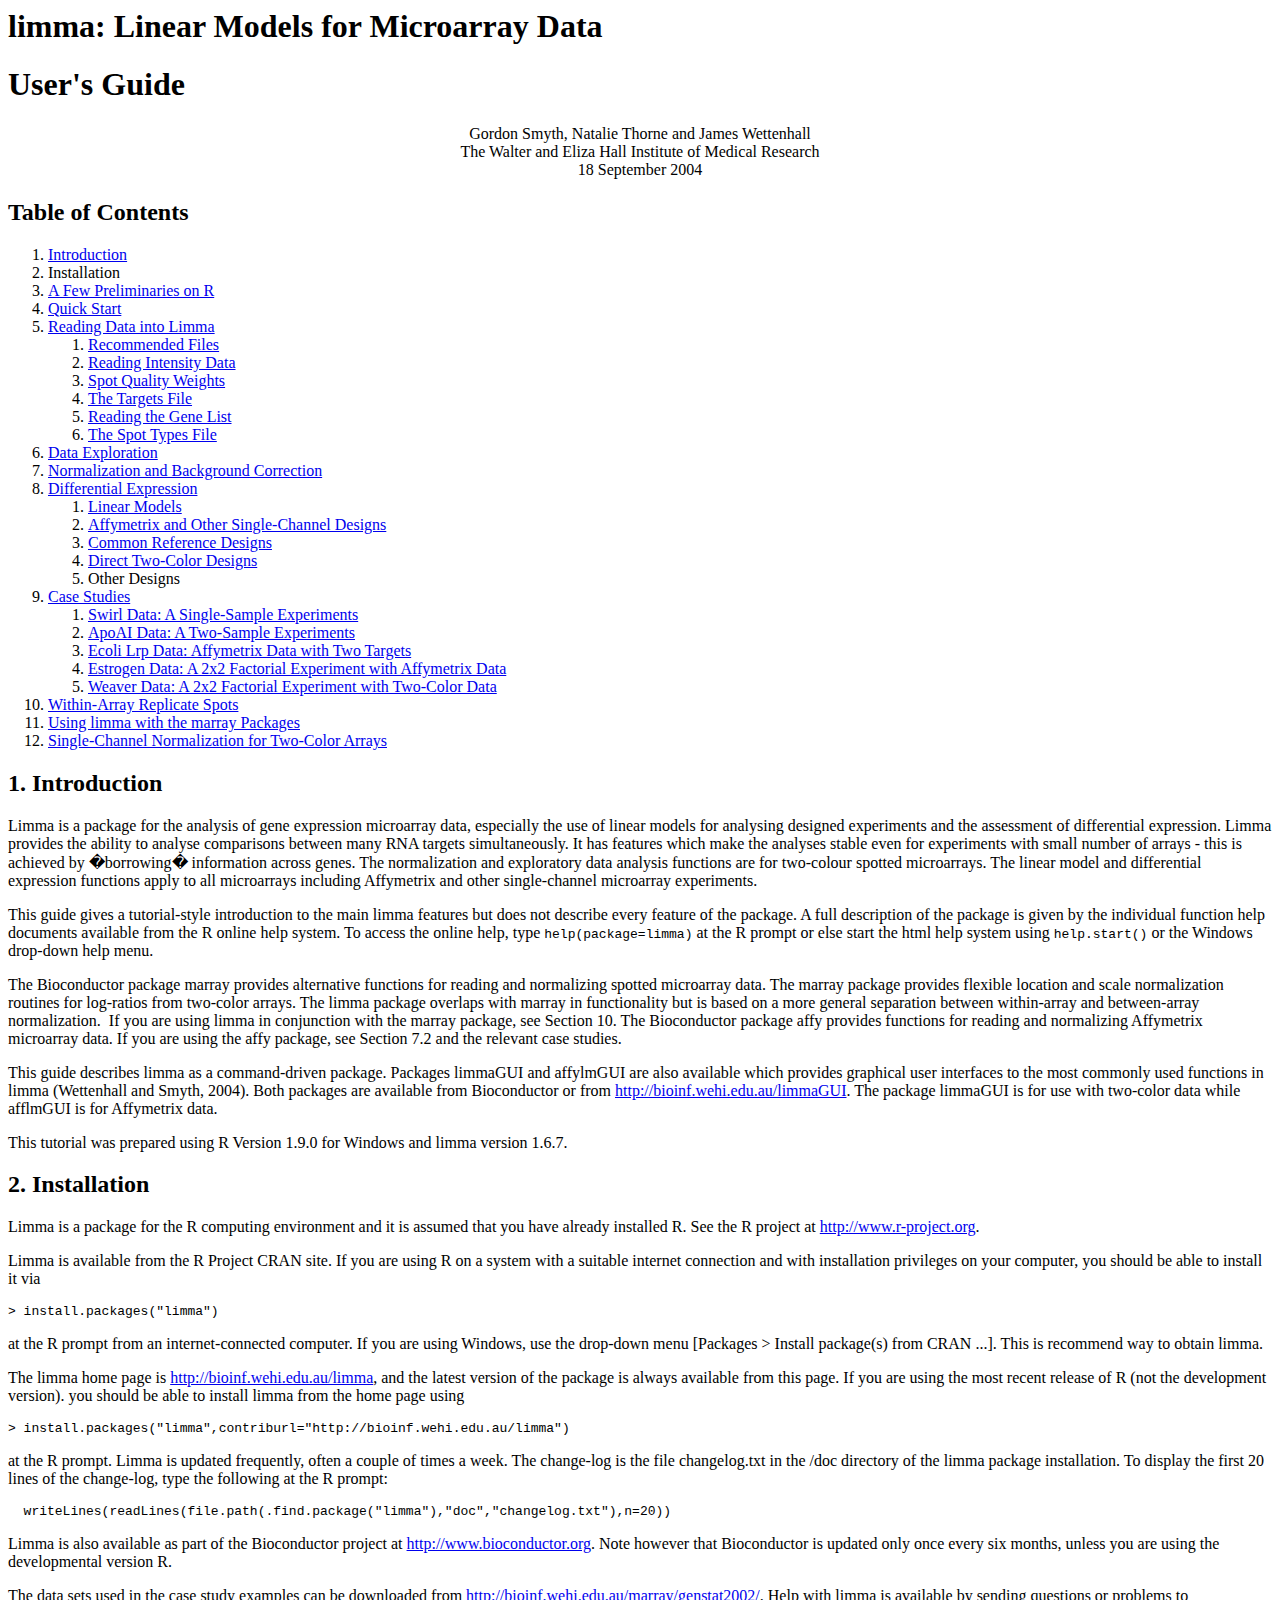
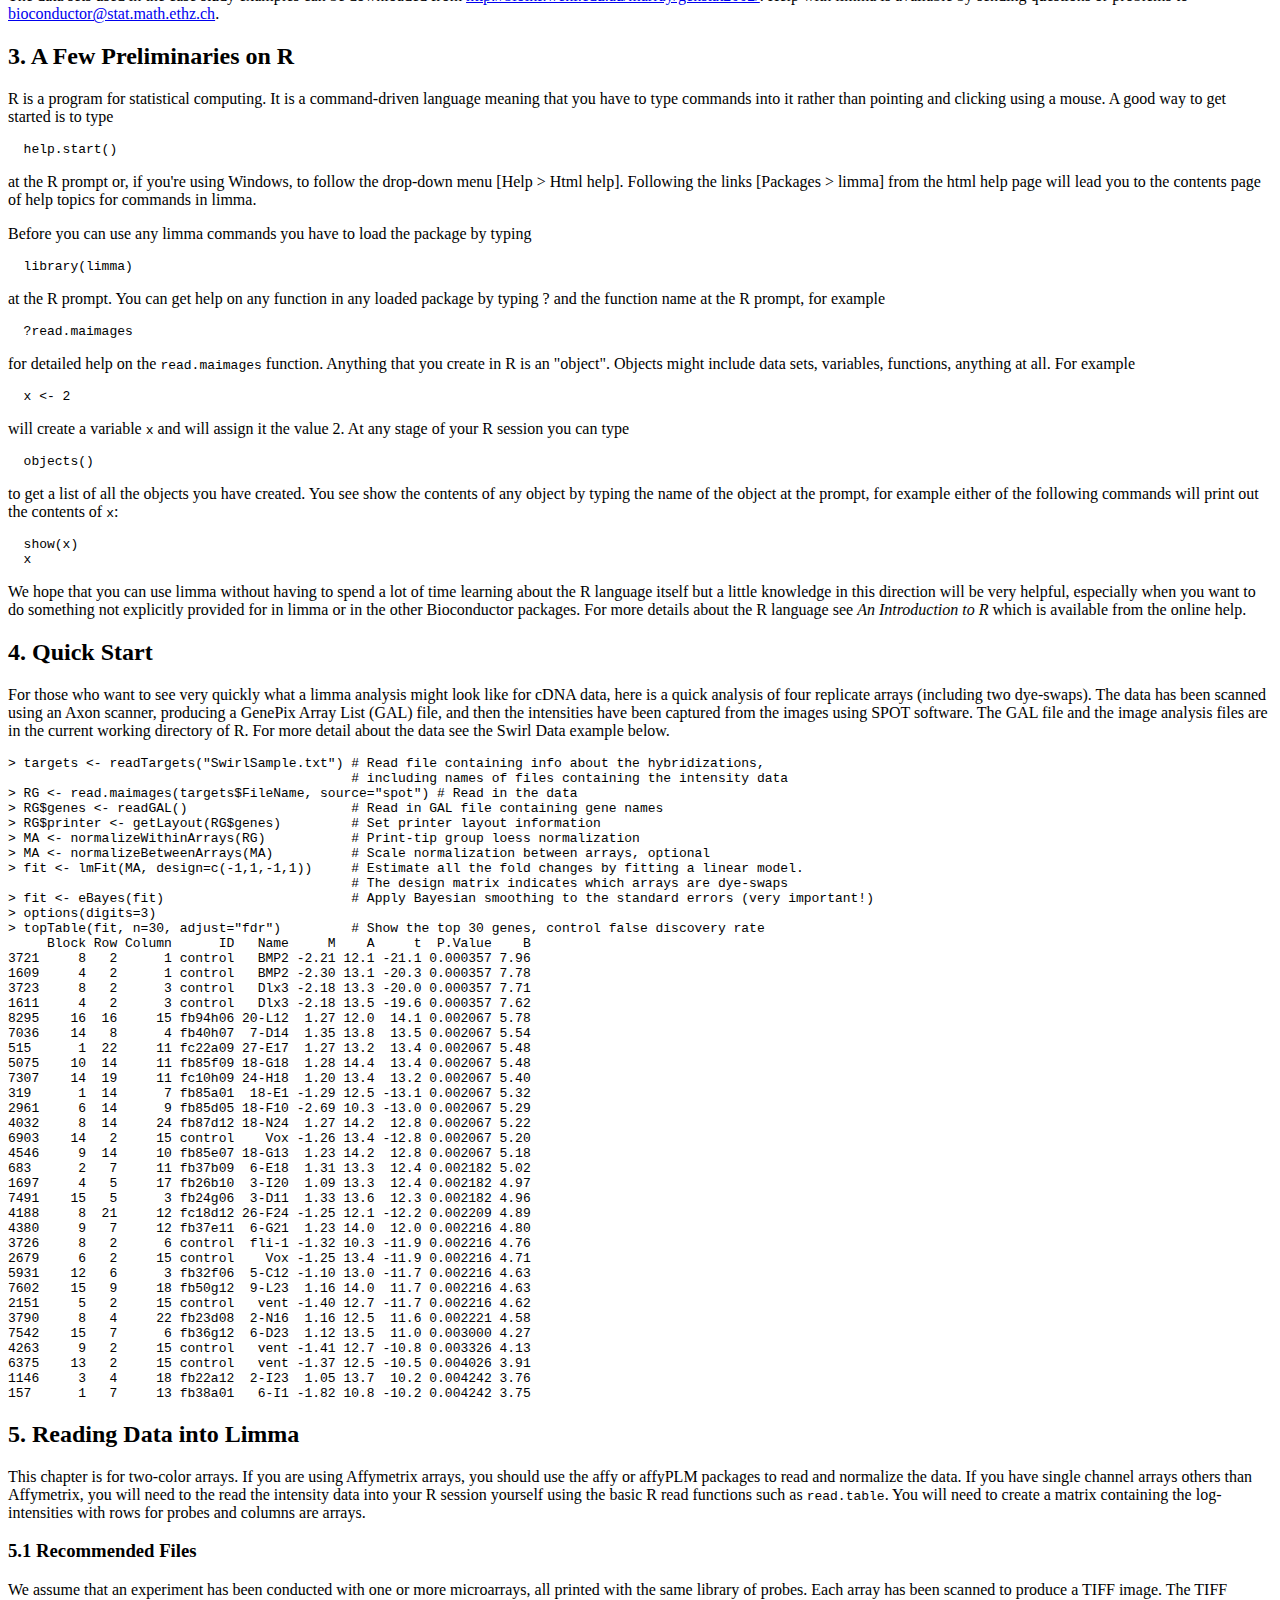
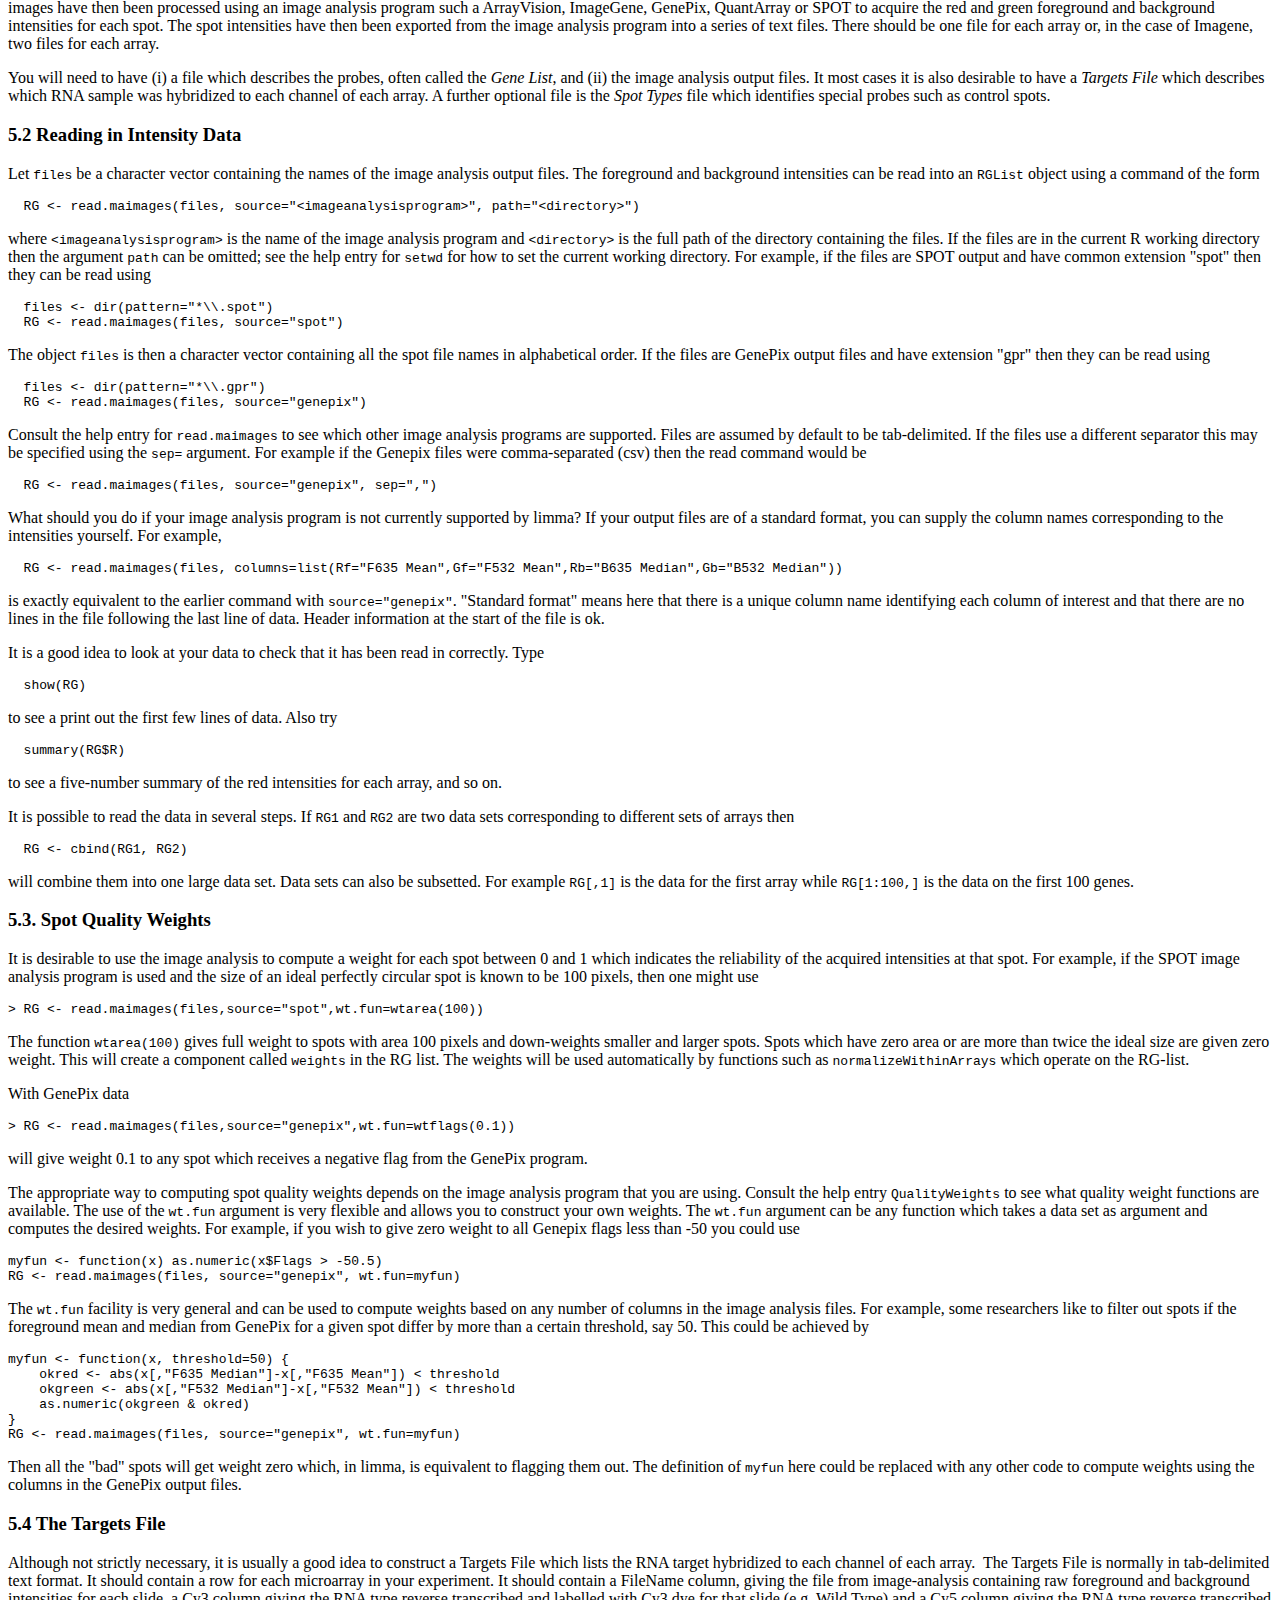
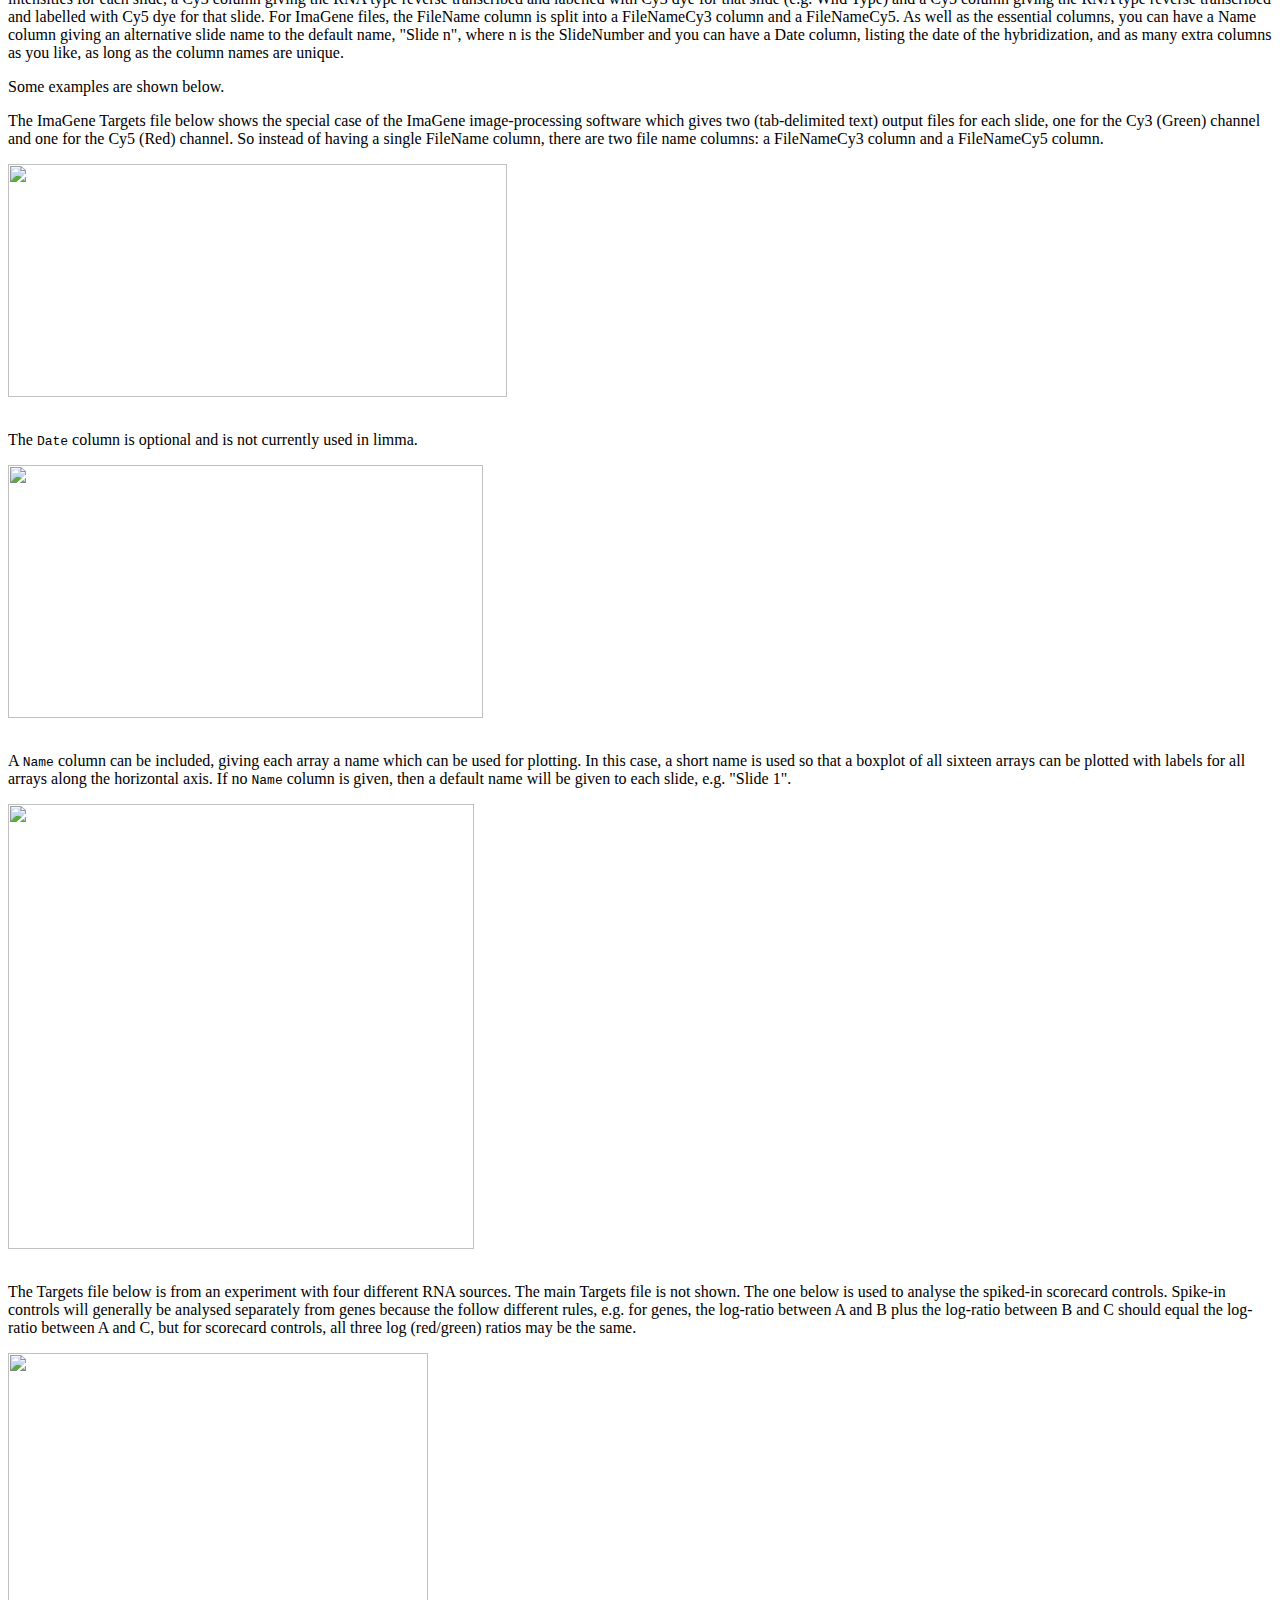
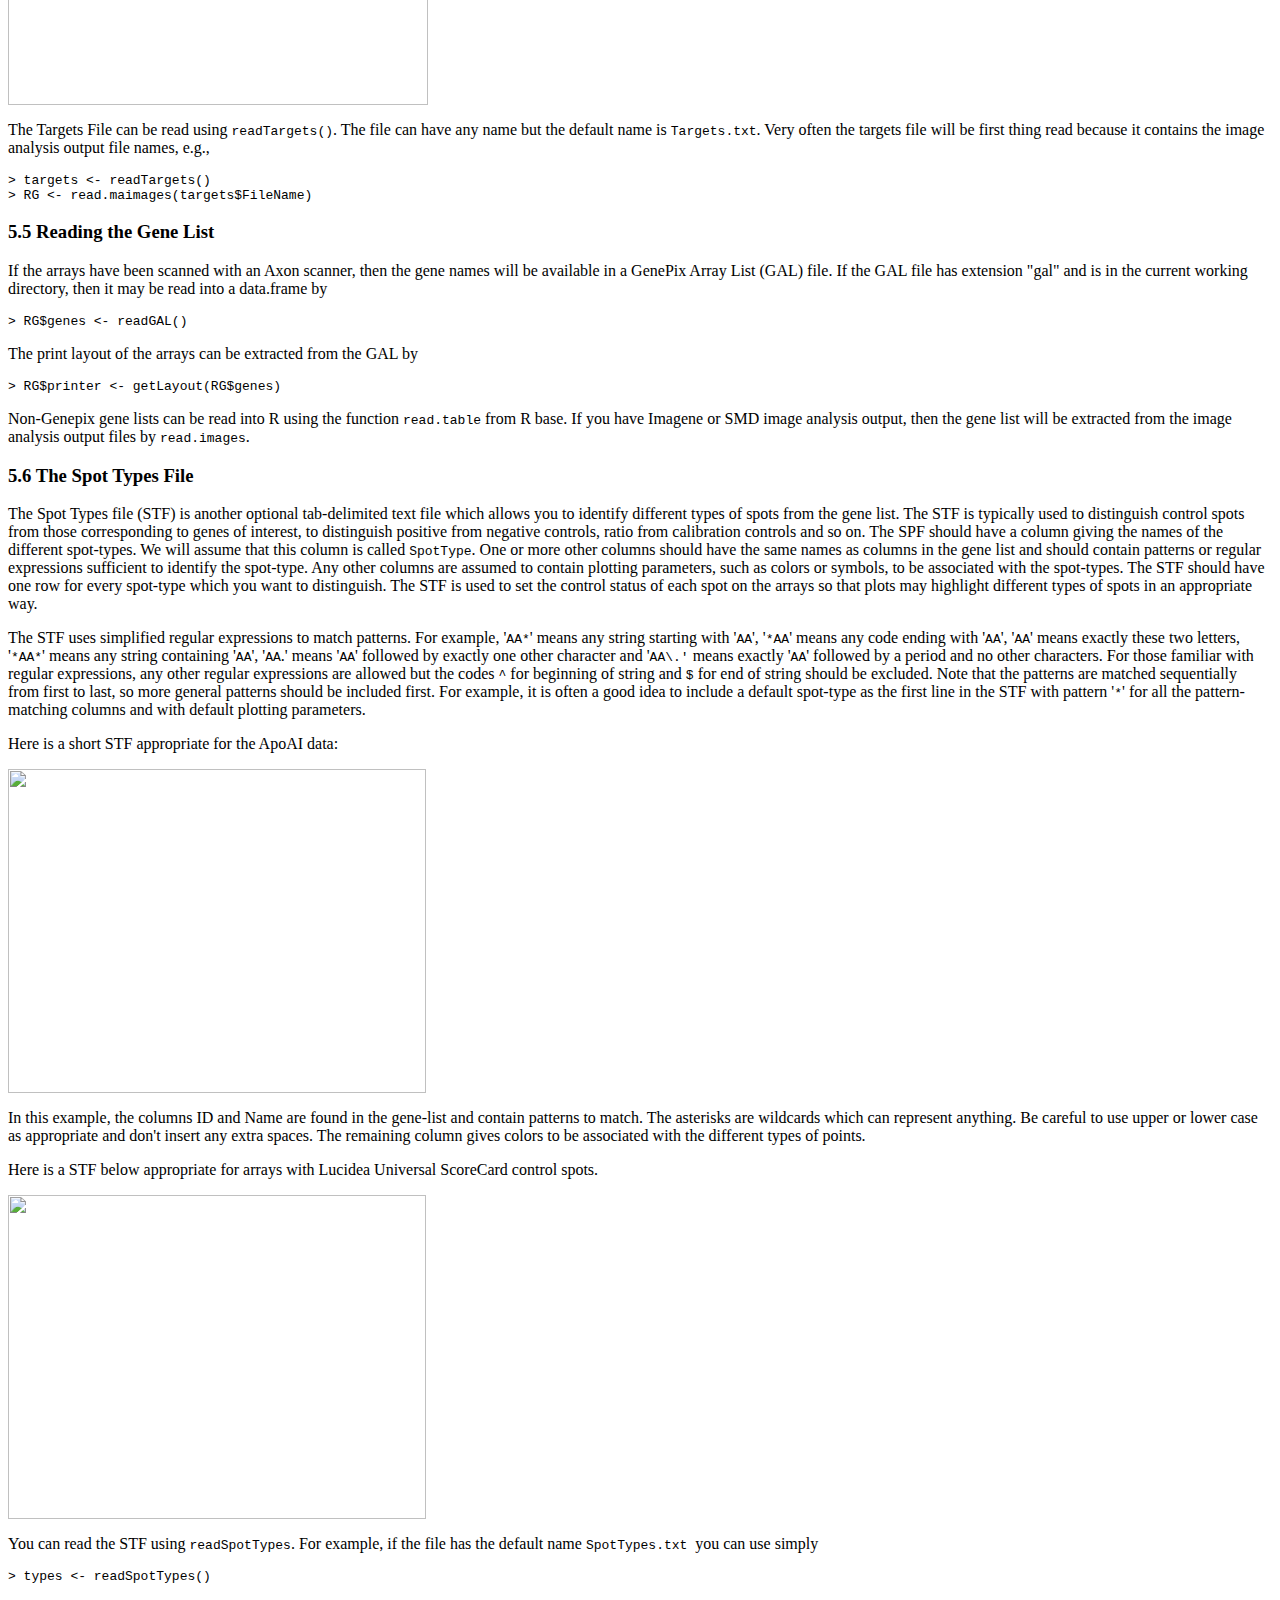
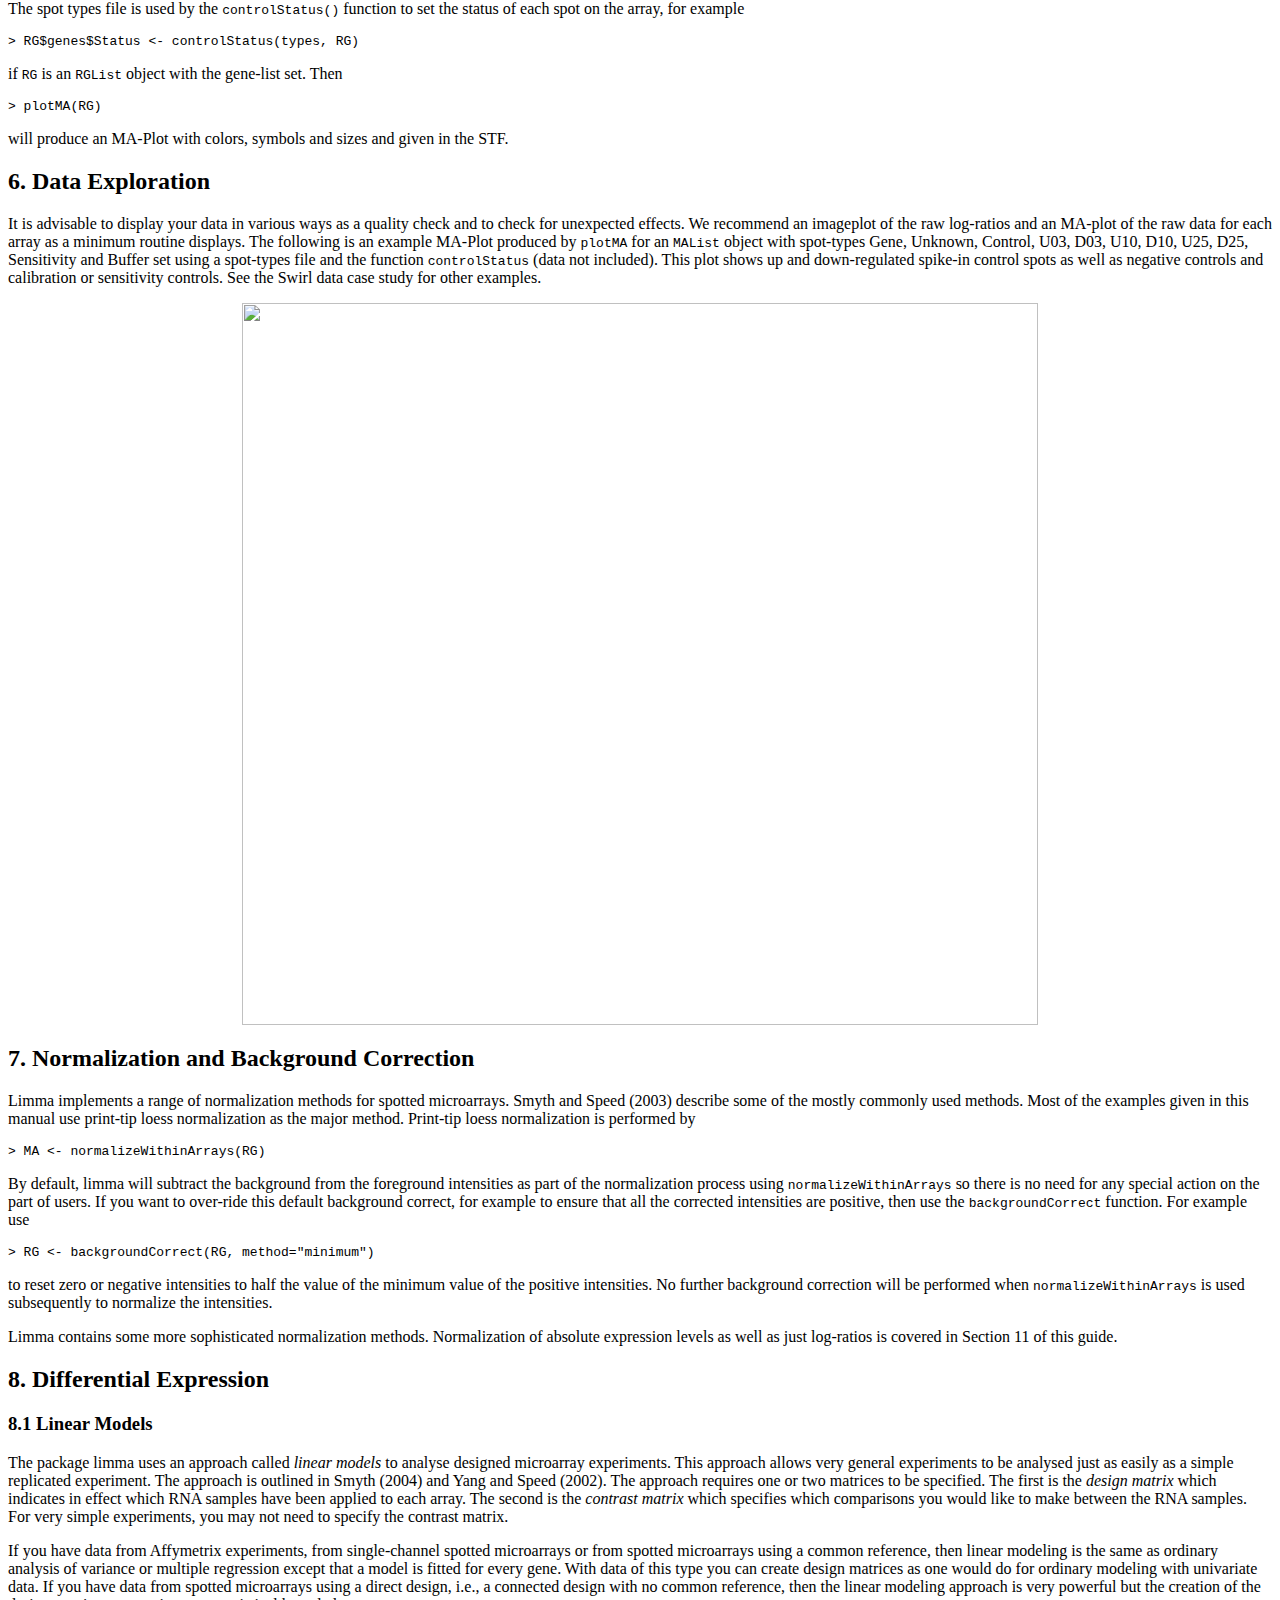
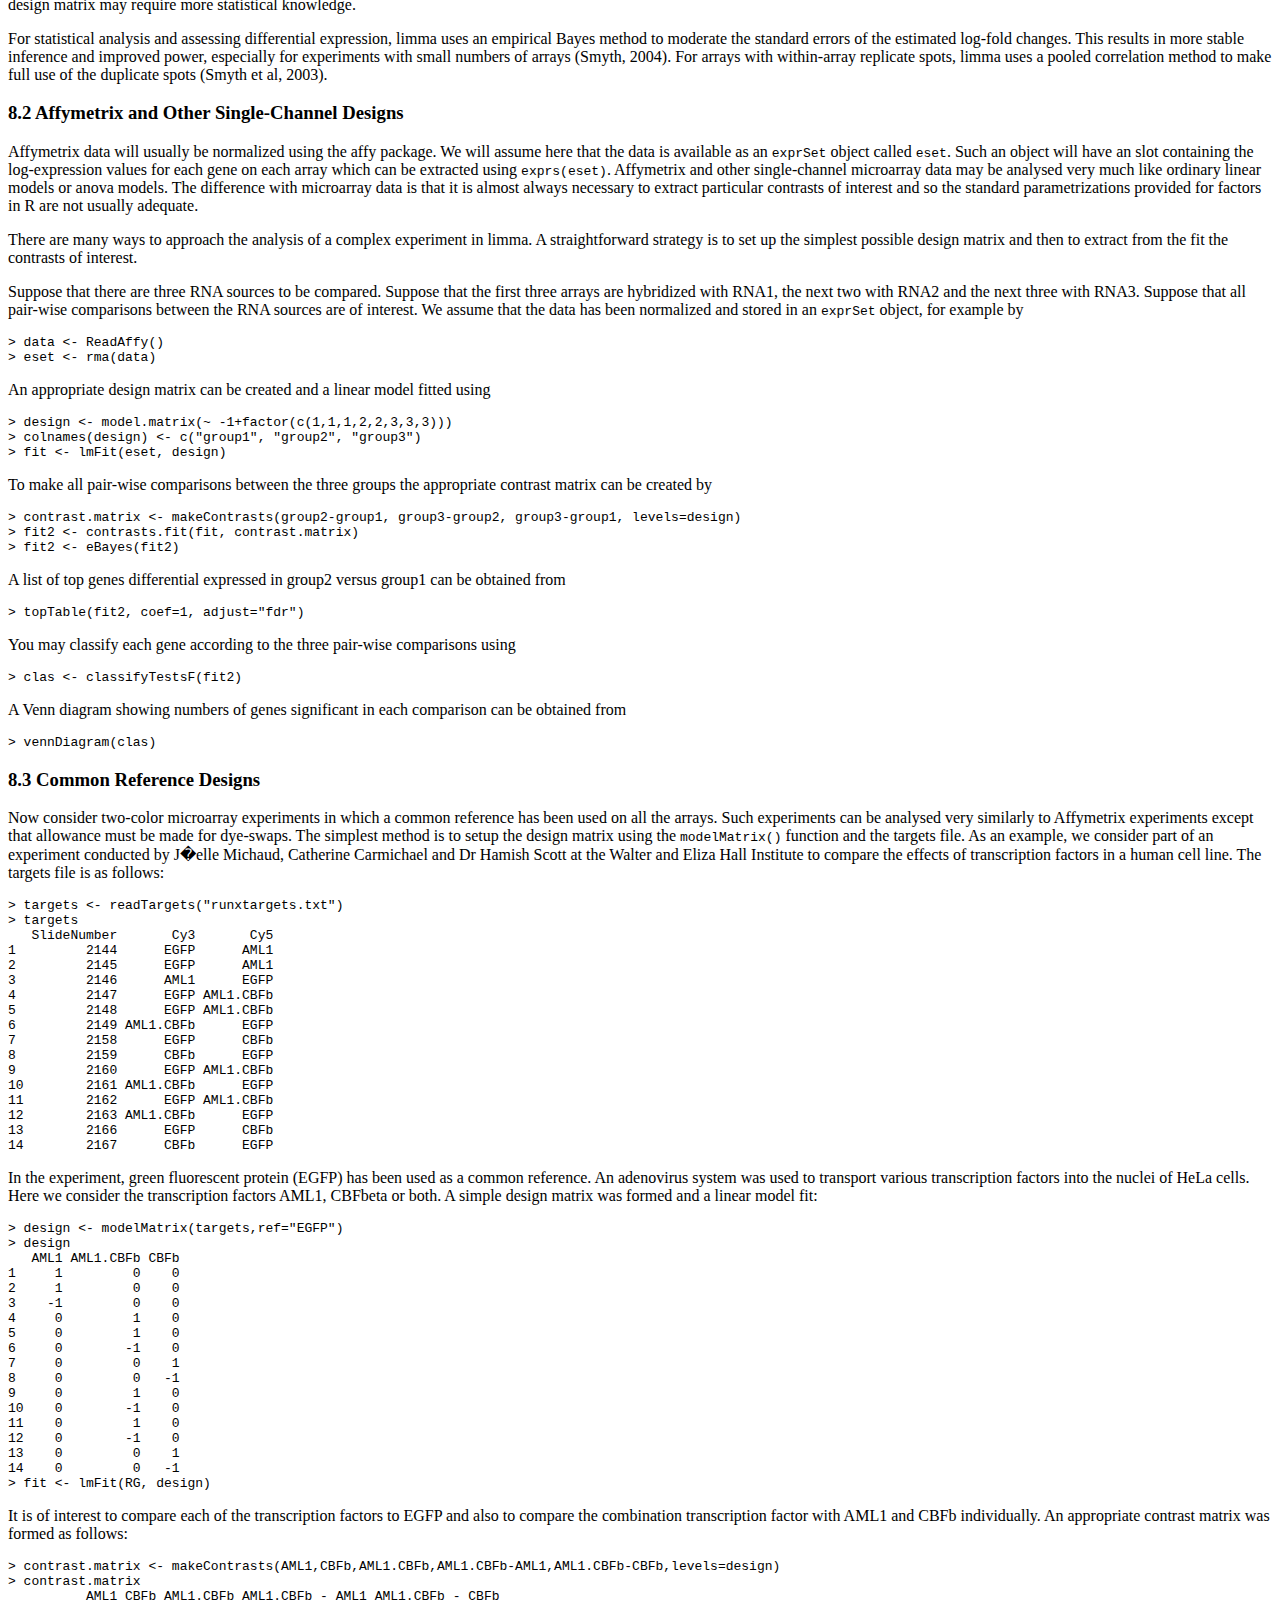
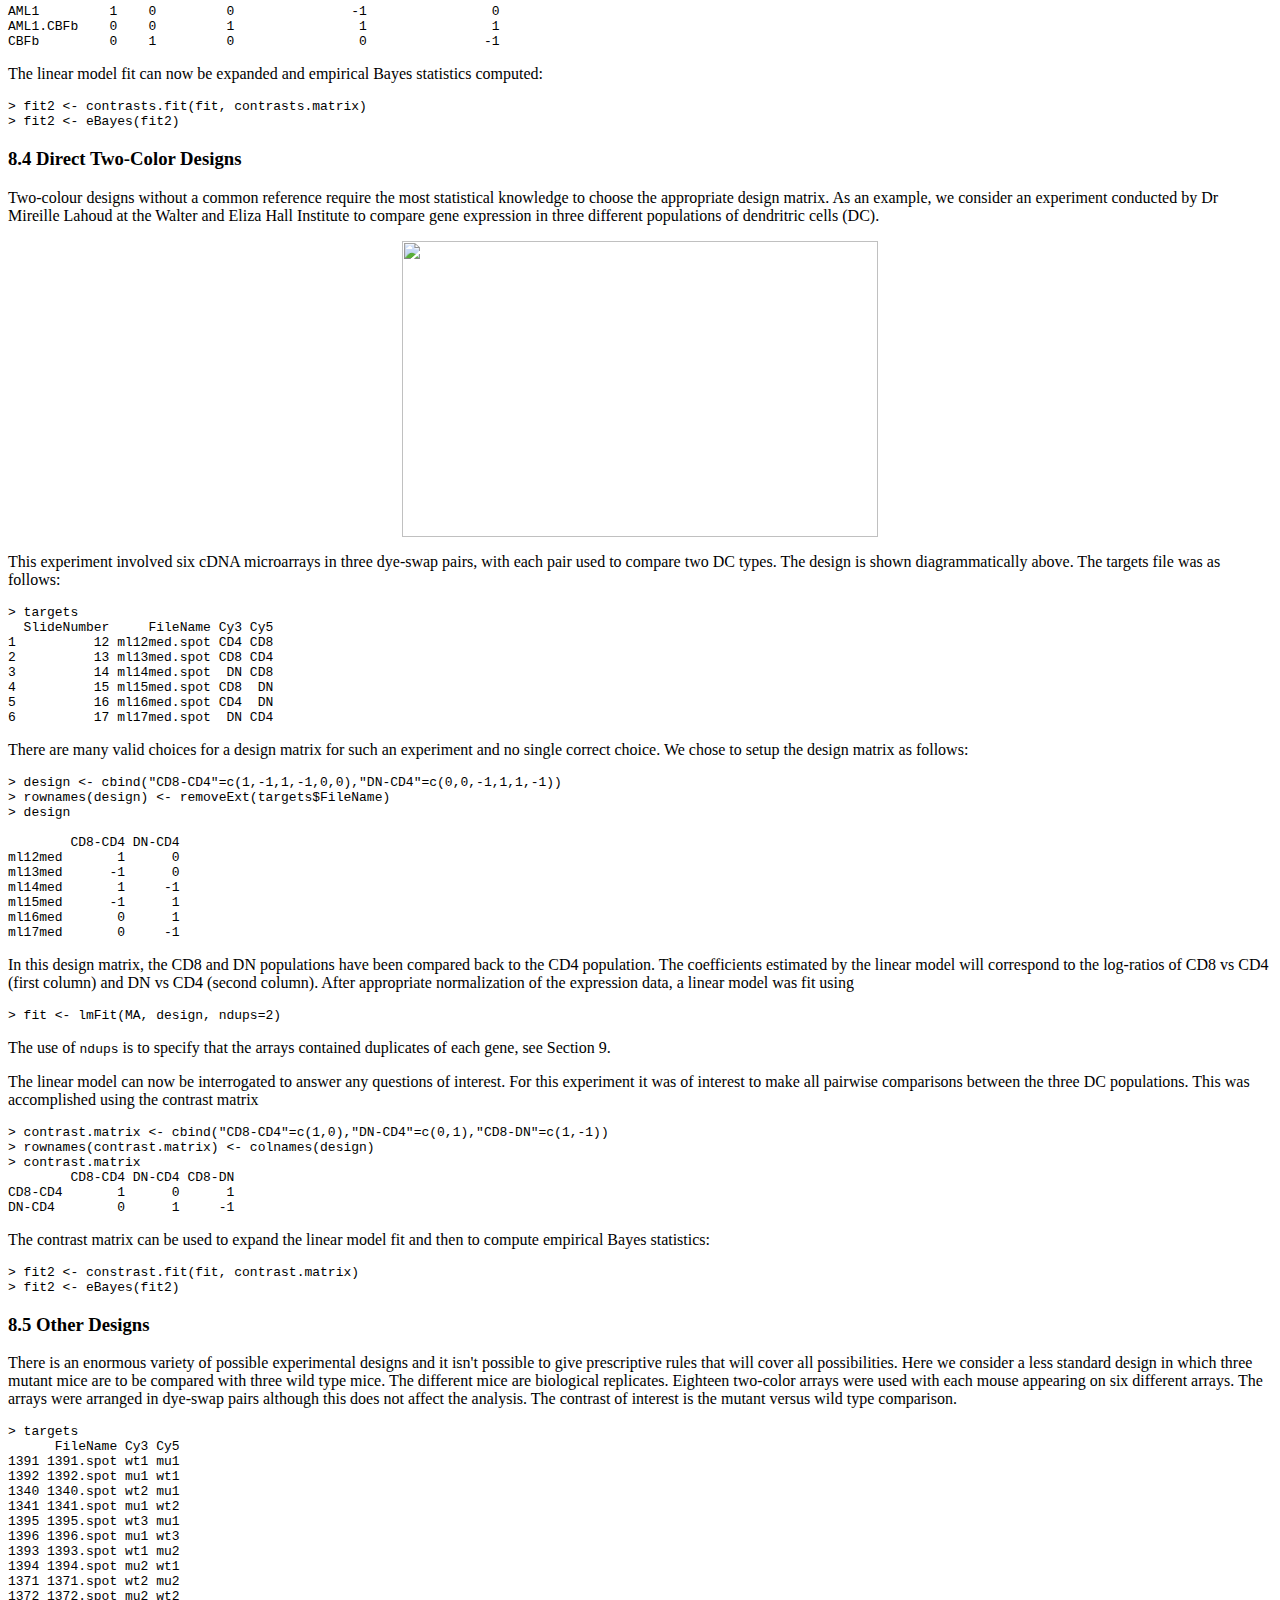
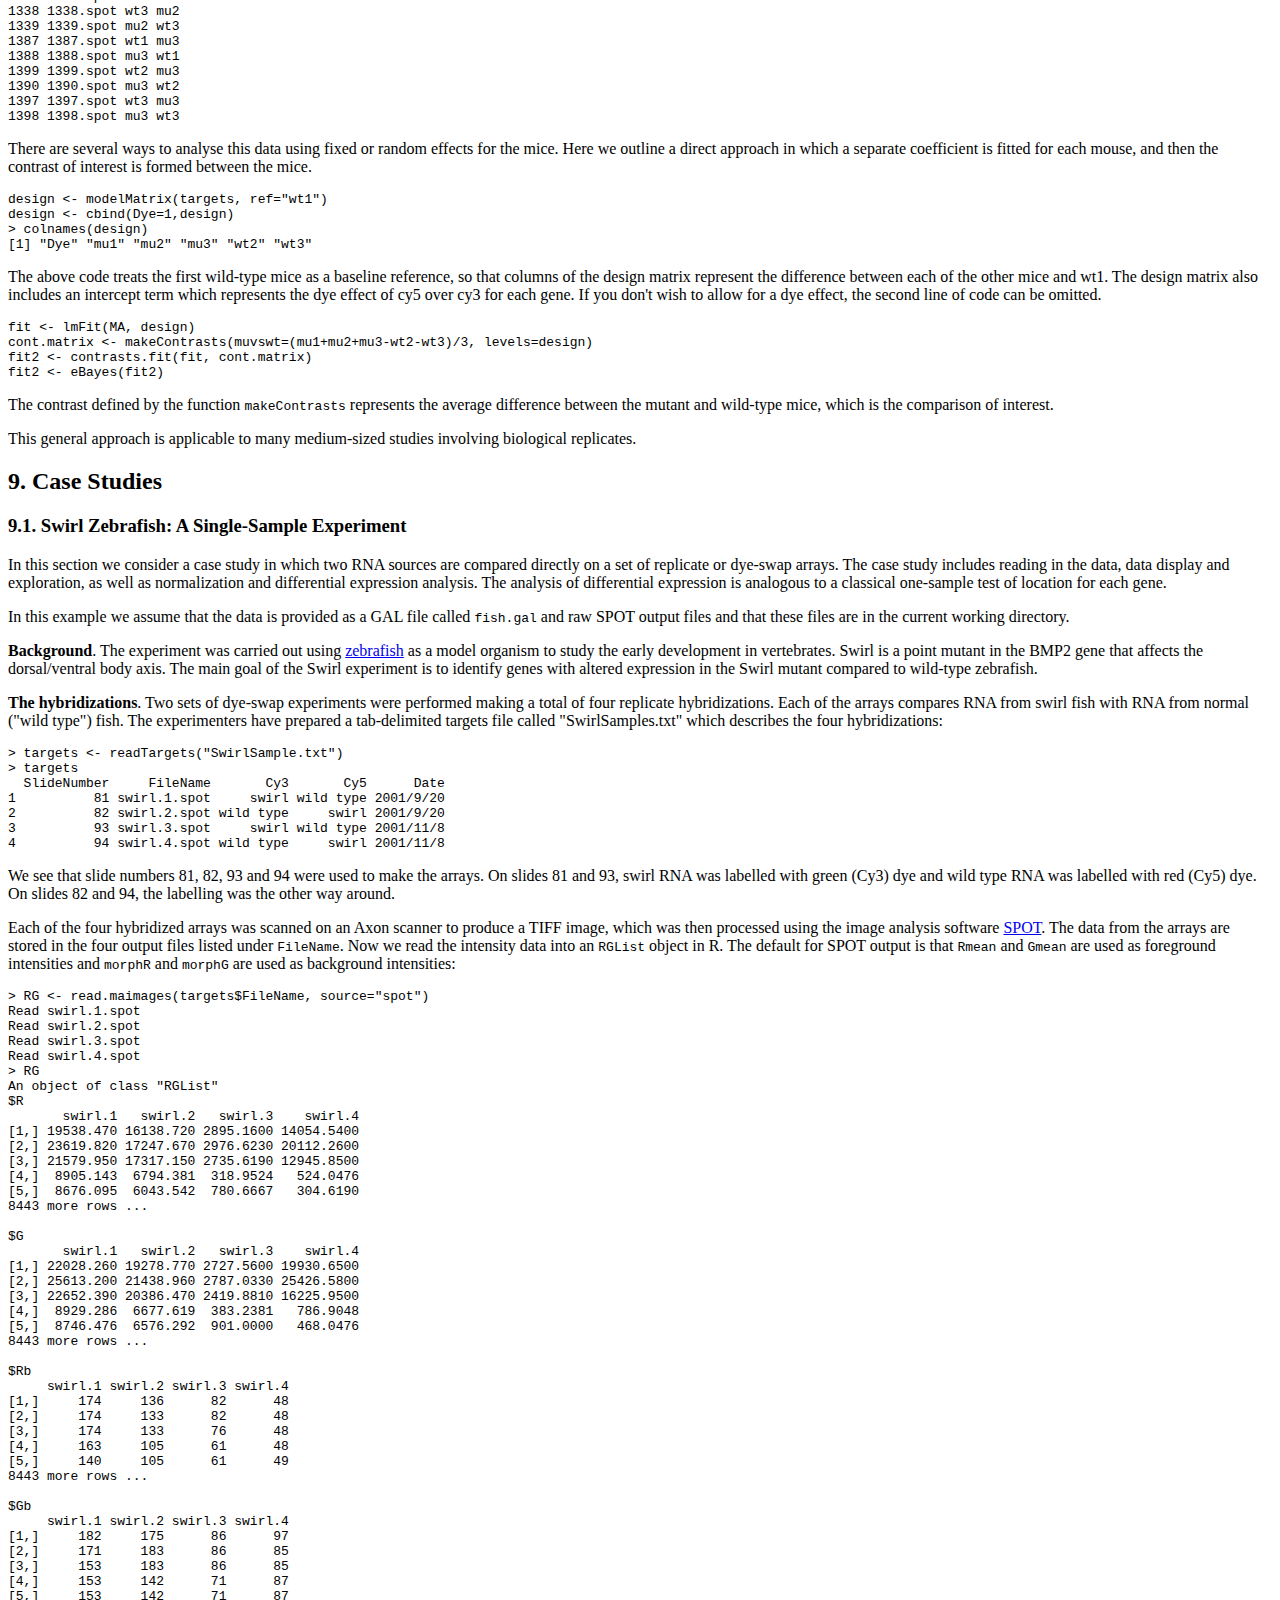
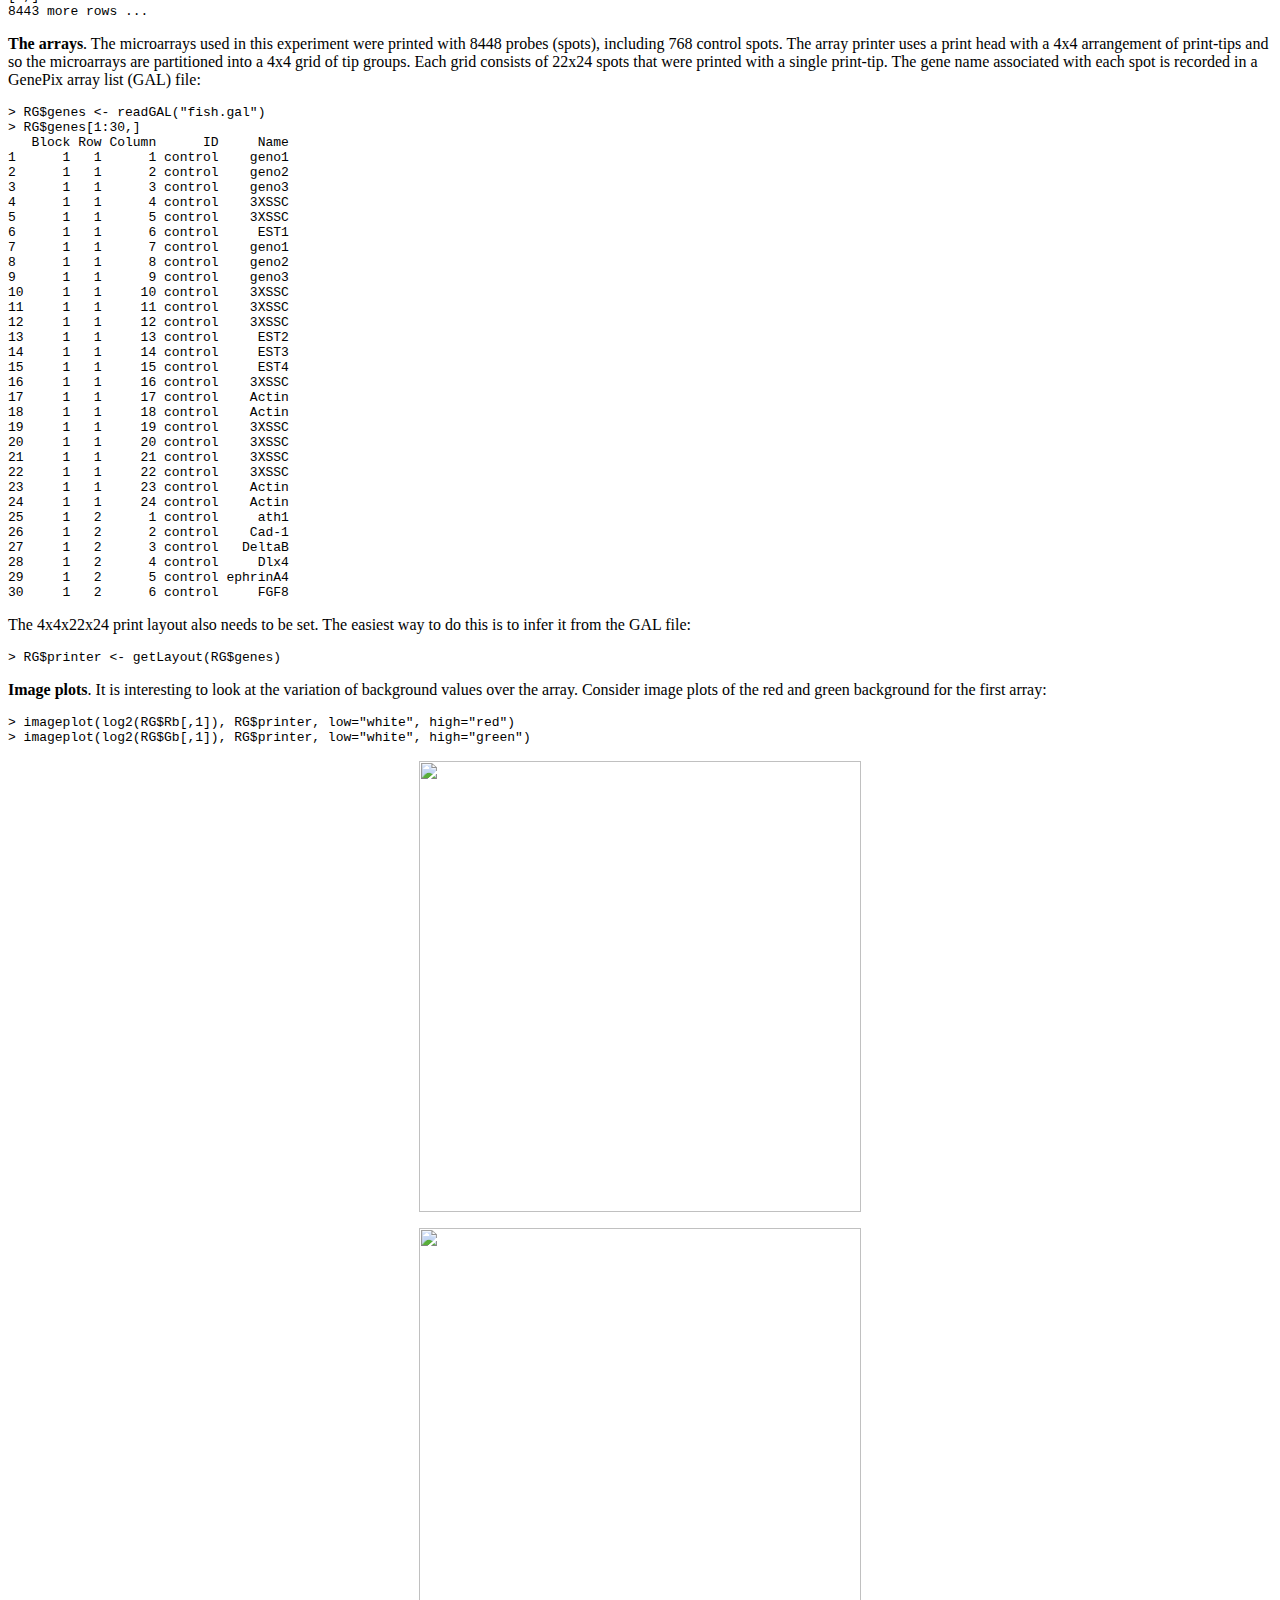
==== inst/doc/usersguide.html @ 5737648e "version 1.7.7" ====
<html>

<head>
<title>LIMMA User's Guide</title>
<link href="style.css" type="text/css" rel="stylesheet">
</head>

<body>

<h1>limma: Linear Models for Microarray Data</h1>

<h1>User's Guide</h1>

<p align="center">Gordon Smyth, Natalie Thorne and James Wettenhall<br>
The
Walter and Eliza Hall Institute of Medical Research<br>
<!--webbot bot="Timestamp" S-Type="EDITED" S-Format="%d %B %Y" startspan -->18 September 2004<!--webbot bot="Timestamp" i-checksum="39506" endspan --></p>

<h2>Table of Contents</h2>

<ol>
  <li><a href="#Introduction">Introduction</a></li>
  <li>Installation</li>
  <li><a href="#RPreliminaries">A Few Preliminaries on R</a></li>
  <li><a href="#QuickStart">Quick Start</a></li>
  <li><a href="#ReadingInData">Reading Data into Limma</a><ol>
  <li><a href="#RecommendedFiles">Recommended Files</a></li>
  <li><a href="#ReadingIntensityData">Reading Intensity Data</a></li>
  <li><a href="#SpotQualityWeights">Spot Quality Weights</a></li>
  <li><a href="#TargetsFile">The Targets File</a></li>
  <li><a href="#ReadingGeneList">Reading the Gene List</a></li>
  <li><a href="#SpotTypesFile">The Spot Types File</a></li>
</ol>

  </li>
  <li><a href="#DataExploration">Data Exploration</a></li>
  <li><a href="#Normalization">Normalization and Background Correction</a></li>
  <li><a href="#DifferentialExpression">Differential Expression</a><ol>
  <li><a href="#LinearModels">Linear Models</a></li>
  <li><a href="#AffymetrixDesigns">Affymetrix and Other Single-Channel Designs</a></li>
  <li><a href="#CommonReferenceDesigns">Common Reference Designs</a></li>
  <li><a href="#DirectDesigns">Direct Two-Color Designs</a></li>
  <li>Other Designs</li>
</ol>

  </li>
  <li><a href="#CaseStudies">Case Studies</a><ol>
  <li><a href="#Swirl">Swirl Data: A Single-Sample Experiments</a></li>
  <li><a href="#ApoAI">ApoAI Data: A Two-Sample Experiments</a></li>
  <li><a href=#Ecoli>Ecoli Lrp Data: Affymetrix Data with Two Targets</a></li>
  <li><a href="#Estrogen">Estrogen Data: A 2x2 Factorial Experiment with Affymetrix Data</a></li>
  <li><a href="#Weaver">Weaver Data: A 2x2 Factorial Experiment with Two-Color 
  Data</a></li>
</ol>

  </li>
  <li><a href="#DuplicateSpots">Within-Array Replicate Spots</a></li>
  <li><a href="#marray">Using limma with the marray Packages</a></li>
  <li><a href="#SingleChannelNormalization">Single-Channel Normalization for Two-Color Arrays</a></li>
</ol>

<h2><a name="Introduction">1. Introduction</a></h2>

<p>Limma is a package for the analysis of gene expression microarray data, 
especially the use of linear models for analysing designed experiments and the 
assessment of differential expression. Limma provides the ability to analyse 
comparisons between many RNA targets simultaneously. It has features which make 
the analyses stable even for experiments with small number of arrays - this is 
achieved by <font face="Times New Roman">�</font>borrowing<font face="Times New Roman">�</font> 
information across genes. The normalization and exploratory data 
analysis functions are for two-colour spotted microarrays. The linear model and 
differential expression functions apply to all microarrays including Affymetrix 
and other single-channel microarray experiments.</p>

<p>This guide gives a tutorial-style introduction to the main limma features but 
does not describe every feature of the package. A full description of the 
package is given by the individual function help documents available from the R 
online help system. To access the online help, type <code>help(package=limma)</code> 
at the R prompt or else start the html help system using <code>help.start()</code> 
or the Windows drop-down help menu.</p>

<p>The Bioconductor package marray provides 
alternative functions for reading and normalizing spotted microarray data. The 
marray package provides flexible location and scale normalization routines for 
log-ratios from two-color arrays. The limma package overlaps with marray in 
functionality but is based on a more general separation between within-array and 
between-array normalization.&nbsp; If 
you are using limma in conjunction with the marray package, see Section 10. The 
Bioconductor package affy provides functions for reading and normalizing Affymetrix 
microarray data. If you are using the affy package, see Section 7.2 and the 
relevant case studies.</p>

<p>This guide describes limma as a command-driven package. Packages limmaGUI and 
affylmGUI are also available which provides graphical user interfaces to the most commonly used functions in limma 
(Wettenhall and Smyth, 2004). Both packages are available from Bioconductor or 
from <a href="http://bioinf.wehi.edu.au/limmaGUI">
http://bioinf.wehi.edu.au/limmaGUI</a>. The package limmaGUI is for use with 
two-color data while afflmGUI is for Affymetrix data.</p>

<p>This tutorial was prepared using R Version 1.9.0 for Windows and limma 
version 1.6.7. </p>

<h2>2. Installation</h2>

<p>Limma is a package for the R computing environment and it is assumed that you 
have already installed R. See the R project at
<a href="http://www.r-project.org">http://www.r-project.org</a>.</p>

<p>Limma is available from the R Project CRAN site. If you are using R on a 
system with a suitable internet connection and with installation privileges on 
your computer, you should be able to install it via</p>

<pre>&gt; install.packages(&quot;limma&quot;)</pre>
<p>at the R prompt from an internet-connected computer. If you are using 
Windows, use the drop-down menu [Packages &gt; Install package(s) from CRAN ...]. 
This is recommend way to obtain limma.</p>

<p>The limma home page is
<a href="http://bioinf.wehi.edu.au/limma/">http://bioinf.wehi.edu.au/limma</a>, 
and the latest version of the package is always available from this page. If you 
are using the most recent release of R (not the development version).  you should be able to install limma 
from the home page using</p>

<pre>&gt; install.packages(&quot;limma&quot;,contriburl=&quot;http://bioinf.wehi.edu.au/limma&quot;)</pre>
<p>at the R prompt. Limma is updated frequently, often a couple 
of times a week. The change-log is the file changelog.txt in the /doc directory 
of the limma package installation. To display the first 20 lines of the 
change-log, type the following at the R prompt:<pre>  writeLines(readLines(file.path(.find.package(&quot;limma&quot;),&quot;doc&quot;,&quot;changelog.txt&quot;),n=20))</pre>
<p>Limma is also available as part of the Bioconductor project at
<a href="http://www.bioconductor.org">http://www.bioconductor.org</a>. Note 
however that Bioconductor is updated only once every six months, unless you are 
using the developmental version R.<p>The data sets used in the 
case study examples can be downloaded from
<a href="http://bioinf.wehi.edu.au/marray/genstat2002/">
http://bioinf.wehi.edu.au/marray/genstat2002/</a>. Help with limma is available 
by sending questions or problems to <a href="mailto:bioconductor@stat.math.ethz.ch">
bioconductor@stat.math.ethz.ch</a>.</p>

<h2>3<a name="RPreliminaries">. A Few Preliminaries on R</a></h2>

<p>R is a program for statistical computing. It is a command-driven language 
meaning that you have to type commands into it rather than pointing and 
clicking using a mouse. A good way to get started is to type</p>

<pre>  <code>help.start()</code></pre>
<p>at the 
R prompt or, if you're using Windows, to follow the drop-down menu [Help &gt; Html 
help]. Following the links [Packages &gt; limma] from the html help page will 
lead you to the contents page of help topics for commands in limma.</p>

<p>Before you can use any limma commands you have to load the package by typing</p>

<pre>  library(limma)</pre>
<p>at the R prompt. You can get help on any function in any loaded package by typing ? and the function 
name at the R prompt, for example</p>

<pre>  ?read.maimages</pre>
<p>for detailed help on the <code>read.maimages</code> function. Anything that you create in 
R is an &quot;object&quot;. Objects might include data sets, variables, functions, 
anything at all. For example</p>
<pre>  x &lt;- 2</pre>
<p>will create a variable <code>x</code> and will assign it the value 2. At any 
stage of your R session you can type</p>
<pre>  objects()</pre>
<p>to get a list of all the objects you have created. You see show the contents 
of any object by typing the  name of the object at the prompt, for example either of the 
following commands will print out the contents of <code>x</code>:</p>
<pre>  show(x)
  x</pre>
<p>We hope that you can use limma without having to spend a lot of time learning 
about the R language itself but a little knowledge in this direction will be 
very helpful, especially when you want to do something not explicitly provided 
for in limma or in the other Bioconductor packages. For more details about the R 
language see <i>An 
Introduction to R</i> which is available from the online help.</p>

<h2>4<a name="QuickStart">. Quick Start</a></h2>
<p>For those who want to see very quickly what a limma analysis might look like 
for cDNA data, here is a quick analysis of four replicate arrays (including two 
dye-swaps). The data has been scanned using an Axon scanner, producing a GenePix 
Array List (GAL) file, and then the intensities have been captured from the 
images using SPOT software. The GAL file and the image analysis files are in the 
current working directory of R. For more detail about the data see the Swirl 
Data example below.</p>
<pre>&gt; targets &lt;- readTargets(&quot;SwirlSample.txt&quot;) # Read file containing info about the hybridizations,
                                            # including names of files containing the intensity data
&gt; RG &lt;- read.maimages(targets$FileName, source=&quot;spot&quot;) # Read in the data
&gt; RG$genes &lt;- readGAL()                     # Read in GAL file containing gene names
&gt; RG$printer &lt;- getLayout(RG$genes)         # Set printer layout information
&gt; MA &lt;- normalizeWithinArrays(RG)           # Print-tip group loess normalization
&gt; MA &lt;- normalizeBetweenArrays(MA)          # Scale normalization between arrays, optional
&gt; fit &lt;- lmFit(MA, design=c(-1,1,-1,1))     # Estimate all the fold changes by fitting a linear model.
                                            # The design matrix indicates which arrays are dye-swaps
&gt; fit &lt;- eBayes(fit)                        # Apply Bayesian smoothing to the standard errors (very important!)
&gt; options(digits=3)
&gt; topTable(fit, n=30, adjust=&quot;fdr&quot;)         # Show the top 30 genes, control false discovery rate
     Block Row Column      ID   Name     M    A     t  P.Value    B
3721     8   2      1 control   BMP2 -2.21 12.1 -21.1 0.000357 7.96
1609     4   2      1 control   BMP2 -2.30 13.1 -20.3 0.000357 7.78
3723     8   2      3 control   Dlx3 -2.18 13.3 -20.0 0.000357 7.71
1611     4   2      3 control   Dlx3 -2.18 13.5 -19.6 0.000357 7.62
8295    16  16     15 fb94h06 20-L12  1.27 12.0  14.1 0.002067 5.78
7036    14   8      4 fb40h07  7-D14  1.35 13.8  13.5 0.002067 5.54
515      1  22     11 fc22a09 27-E17  1.27 13.2  13.4 0.002067 5.48
5075    10  14     11 fb85f09 18-G18  1.28 14.4  13.4 0.002067 5.48
7307    14  19     11 fc10h09 24-H18  1.20 13.4  13.2 0.002067 5.40
319      1  14      7 fb85a01  18-E1 -1.29 12.5 -13.1 0.002067 5.32
2961     6  14      9 fb85d05 18-F10 -2.69 10.3 -13.0 0.002067 5.29
4032     8  14     24 fb87d12 18-N24  1.27 14.2  12.8 0.002067 5.22
6903    14   2     15 control    Vox -1.26 13.4 -12.8 0.002067 5.20
4546     9  14     10 fb85e07 18-G13  1.23 14.2  12.8 0.002067 5.18
683      2   7     11 fb37b09  6-E18  1.31 13.3  12.4 0.002182 5.02
1697     4   5     17 fb26b10  3-I20  1.09 13.3  12.4 0.002182 4.97
7491    15   5      3 fb24g06  3-D11  1.33 13.6  12.3 0.002182 4.96
4188     8  21     12 fc18d12 26-F24 -1.25 12.1 -12.2 0.002209 4.89
4380     9   7     12 fb37e11  6-G21  1.23 14.0  12.0 0.002216 4.80
3726     8   2      6 control  fli-1 -1.32 10.3 -11.9 0.002216 4.76
2679     6   2     15 control    Vox -1.25 13.4 -11.9 0.002216 4.71
5931    12   6      3 fb32f06  5-C12 -1.10 13.0 -11.7 0.002216 4.63
7602    15   9     18 fb50g12  9-L23  1.16 14.0  11.7 0.002216 4.63
2151     5   2     15 control   vent -1.40 12.7 -11.7 0.002216 4.62
3790     8   4     22 fb23d08  2-N16  1.16 12.5  11.6 0.002221 4.58
7542    15   7      6 fb36g12  6-D23  1.12 13.5  11.0 0.003000 4.27
4263     9   2     15 control   vent -1.41 12.7 -10.8 0.003326 4.13
6375    13   2     15 control   vent -1.37 12.5 -10.5 0.004026 3.91
1146     3   4     18 fb22a12  2-I23  1.05 13.7  10.2 0.004242 3.76
157      1   7     13 fb38a01   6-I1 -1.82 10.8 -10.2 0.004242 3.75</pre>

<h2>5<a name="ReadingInData">. Reading Data into Limma</a></h2>

<p>This chapter is for two-color arrays. If you are using Affymetrix arrays, you 
should use the affy or affyPLM packages to read and normalize the data. If you 
have single channel arrays others than Affymetrix, you will need to the read the 
intensity data into your R session yourself using the basic R read functions 
such as <code>read.table</code>. You will need to create a matrix containing the 
log-intensities with rows for probes and columns are arrays.</p>

<h3>5<a name="RecommendedFiles">.1 Recommended Files</a></h3>

<p>We assume that an experiment has been conducted with one or more microarrays, 
all printed with the same library of probes. Each array has been scanned to produce a TIFF image. The TIFF images 
have then been processed using an image analysis program such a ArrayVision, 
ImageGene, GenePix, QuantArray or SPOT to acquire the red and green foreground 
and background intensities for each spot. The spot intensities have then been 
exported from the image analysis program into a series of text files. There 
should be one file for each array or, in the case of Imagene, two files for each 
array. </p>

<p>You will need to have (i) a file which describes the probes, often called the<i> 
Gene List</i>, and (ii) the image analysis output files. It most cases it is 
also desirable to have a <i>Targets File</i> which describes which RNA sample 
was hybridized to each channel of each array. A further optional file is the <i>
Spot Types</i> file which identifies special probes such as control spots.</p>

<h3>5<a name="ReadingIntensityData">.2 Reading in Intensity Data</a></h3>

<p>Let <code>files</code> be a character vector containing the names of the 
image analysis output files. The foreground and background intensities can be 
read into an <code>RGList</code> object using a command of the form</p>
<pre>  RG &lt;- read.maimages(files, source=&quot;&lt;imageanalysisprogram&gt;&quot;, path=&quot;&lt;directory&gt;&quot;)</pre>
<p>where <code>&lt;imageanalysisprogram&gt;</code> is the name of the image analysis 
program and <code>&lt;directory&gt;</code> is the full path of the directory 
containing the files. If the files are in the current R working directory then 
the argument <code>path</code> can be omitted; see the help entry for <code>
setwd</code> for how to set the current working directory. For example, if the files are SPOT output and 
have common extension &quot;spot&quot; then they can 
be read using</p>
<pre>  files &lt;- dir(pattern=&quot;*\\.spot&quot;)
  RG &lt;- read.maimages(files, source=&quot;spot&quot;)</pre>
<p>The object <code>files</code> is then a character vector containing all the 
spot file names in alphabetical order. If the files are GenePix output files and have extension &quot;gpr&quot; then they 
can be read using</p>
<pre>  files &lt;- dir(pattern=&quot;*\\.gpr&quot;)
  RG &lt;- read.maimages(files, source=&quot;genepix&quot;)</pre>
<p>Consult the help entry for <code>read.maimages</code> to see which other 
image analysis programs are supported. Files are assumed by default to be 
tab-delimited. If the files use a different separator this may be specified 
using the <code>sep=</code> argument. For example if the Genepix files were 
comma-separated (csv) then the read command would be</p>
<pre>  RG &lt;- read.maimages(files, source=&quot;genepix&quot;, sep=&quot;,&quot;)</pre>
<p>What should you do if your image analysis program is not currently supported 
by limma? 
If your output files are of a standard format, you can supply the column names 
corresponding to the intensities yourself. For example, </p>
<pre>  RG &lt;- read.maimages(files, columns=list(Rf=&quot;F635 Mean&quot;,Gf=&quot;F532 Mean&quot;,Rb=&quot;B635 Median&quot;,Gb=&quot;B532 Median&quot;))</pre>
<p>is exactly equivalent to the earlier command with <code>source=&quot;genepix&quot;</code>. 
&quot;Standard format&quot; means here that there is a unique column name identifying each 
column of interest and that there are no lines in the file following the last 
line of data. Header information at the start of the file is ok. </p>
<p>It is a good idea to look at your data to check that it has been read in 
correctly. Type</p>
<pre>  show(RG)</pre>
<p>to see a print out the first few lines of data. Also try</p>
<pre>  summary(RG$R)</pre>
<p>to see a five-number summary of the red intensities for each array, and so 
on.</p>
<p>It is possible to read the data in several steps. If <code>RG1</code> and
<code>RG2</code> are two data sets corresponding to different sets of arrays 
then</p>
<pre>  RG &lt;- cbind(RG1, RG2)</pre>
<p>will combine them into one large data set. Data sets can also be subsetted. 
For example <code>RG[,1]</code> is the data for the first array while <code>
RG[1:100,]</code> is the data on the first 100 genes. </p>
<h3>5<a name="SpotQualityWeights">.3. Spot Quality Weights</a></h3>
<p>It is desirable to use the image analysis to compute a weight for each spot 
between 0 and 1 which indicates the reliability of the acquired intensities at 
that spot. For example, if the SPOT image analysis program is used and the size 
of an ideal perfectly circular spot is known to be 100 pixels, then one might 
use</p>
<pre>&gt; RG &lt;- read.maimages(files,source=&quot;spot&quot;,wt.fun=wtarea(100))</pre>
<p>The function <code>wtarea(100)</code> gives full weight to spots with area 
100 pixels and down-weights smaller and larger spots. Spots which have zero area 
or are more than twice the ideal size are given zero weight. This will create a 
component called <code>weights</code> in the RG list. The weights will be used
automatically by functions such as <code>normalizeWithinArrays</code> which operate on 
the RG-list.</p>
<p>With GenePix data</p>
<pre>&gt; RG &lt;- read.maimages(files,source=&quot;genepix&quot;,wt.fun=wtflags(0.1))</pre>
<p>will give weight 0.1 to any spot which receives a negative flag from the 
GenePix program.</p>
<p>The appropriate way to computing spot quality weights depends on the image analysis program 
that you are using. Consult the 
help entry <code>QualityWeights</code> to see what quality weight functions are 
available. The use of the <code>wt.fun</code> argument is very flexible and 
allows you to construct your own weights. The <code>wt.fun</code> argument can 
be any function which takes a data set as argument and computes the desired 
weights. For example, if you wish to give zero weight to all Genepix flags less 
than -50 you could use </p>

<pre>myfun &lt;- function(x) as.numeric(x$Flags &gt; -50.5)
RG &lt;- read.maimages(files, source=&quot;genepix&quot;, wt.fun=myfun)</pre>

<p>The <code>wt.fun</code> facility is very general and can be used to compute 
weights based on any number of columns in the image analysis files. For example, 
some researchers like to filter out spots if the foreground mean and median from 
GenePix for a given spot differ by more than a certain threshold, say 50. This 
could be achieved by</p>
<pre>myfun &lt;- function(x, threshold=50) {
    okred &lt;- abs(x[,&quot;F635 Median&quot;]-x[,&quot;F635 Mean&quot;]) &lt; threshold
    okgreen &lt;- abs(x[,&quot;F532 Median&quot;]-x[,&quot;F532 Mean&quot;]) &lt; threshold
    as.numeric(okgreen &amp; okred)
}
RG &lt;- read.maimages(files, source=&quot;genepix&quot;, wt.fun=myfun)</pre>
<p>Then all the &quot;bad&quot; spots will get weight zero which, in limma, is equivalent 
to flagging them out. The definition of <code>myfun</code> here could be 
replaced with any other code to compute weights using the columns in the GenePix 
output files.</p>
<h3>5<a name="TargetsFile">.4 The Targets File</a></h3>
<p>Although not strictly necessary, it is usually a good idea to construct a 
Targets File which lists the RNA target hybridized to each channel of each 
array.&nbsp;  The Targets File is normally in tab-delimited text format.  It should contain a  row for each microarray 
in your experiment. It should contain a FileName column, giving the file from
image-analysis containing raw foreground and background intensities for each slide, a Cy3 column giving the RNA
type reverse transcribed and labelled with Cy3 dye for that slide (e.g. Wild Type) and a Cy5 column giving the
RNA type reverse transcribed and labelled with Cy5 dye for that slide.  For ImaGene files, the FileName column
is split into a FileNameCy3 column and a FileNameCy5.  As well as the essential columns, you can have a Name
column giving an alternative slide name to the default name, "Slide n", where n is the SlideNumber and you can
have a Date column, listing the date of the hybridization, and as many extra columns as you like, as long as
the column names are unique.</p>

<p>Some examples are shown below.</p>

<p>The ImaGene Targets file below shows the special case of the ImaGene image-processing software which gives two
(tab-delimited text) output files for each slide, one for the Cy3 (Green) channel and one for the Cy5 (Red) channel.
So instead of having a single FileName column, there are two file name columns: a FileNameCy3 column and a FileNameCy5
column.</p>
<img src="limmaGUI/ImaGeneTargetsFile.png" width="499" height="233"><br><br>

<p>The <code>Date</code> column is optional and is not currently used in limma.</p>
<img src="limmaGUI/SwirlSampleInExcel.png" width="475" height="253"><br><br>

<p>A <code>Name</code> column can be included, giving each array a name which can be used for plotting.  In this case, a short name
is used so that a boxplot of all sixteen arrays can be plotted with labels for all arrays along the horizontal axis.  If
no <code>Name</code> column is given, then a default name will be given to each slide, e.g. "Slide 1".</p>
<img src="limmaGUI/ApoAITargetsInExcel.png" width="466" height="445"><br><br>

<p>The Targets file below is from an experiment with four different RNA sources.  The main Targets file is not shown.  The
one below is used to analyse the spiked-in scorecard controls.  Spike-in controls will generally be 
analysed separately
from genes because the follow different rules, e.g. for genes, the log-ratio between A and B plus the log-ratio between B
and C should equal the log-ratio between A and C, but for scorecard controls, all three log (red/green) ratios may be the
same.</p>
<img src="limmaGUI/ScorecardsTargetsInExcel.png" width="420" height="352"><p>The Targets 
File can be read using <code>readTargets()</code>. The file can have any name 
but the default name is <code>Targets.txt</code>. Very often the targets file 
will be first thing read because it contains the image analysis output file 
names, e.g.,</p>
<pre>&gt; targets &lt;- readTargets()
&gt; RG &lt;- read.maimages(targets$FileName)
</pre>
<h3>5<a name="ReadingGeneList">.5 Reading the Gene List</a></h3>
<p>If the arrays have been scanned with an Axon scanner, then the gene names 
will be available in a GenePix Array List (GAL) file. If the GAL file has 
extension &quot;gal&quot; and is in the current working directory, then it may be read 
into a data.frame by</p>
<pre>&gt; RG$genes &lt;- readGAL()</pre>
<p>The print layout of the arrays can be extracted from the GAL by</p>
<pre>&gt; RG$printer &lt;- getLayout(RG$genes)</pre>
<p>Non-Genepix gene lists can be read into R using the function <code>read.table</code> 
from R base. If you have Imagene or SMD image analysis output, then the gene 
list will be extracted from the image analysis output files by <code>read.images</code>.</p>

<h3>5<a name="SpotTypesFile">.6 The Spot Types File</a></h3>
<p>The Spot Types file (STF) is another optional tab-delimited text file which 
allows you to identify different types of spots from the gene list. The STF is 
typically used to distinguish control spots from those corresponding to genes of 
interest, to distinguish positive from negative controls, ratio from calibration 
controls and so on. The SPF should have a column giving the names of the 
different spot-types. We will assume that this column is called <code>SpotType</code>. 
One or more other columns should have the same names as columns in the gene list 
and should contain patterns or regular expressions sufficient to identify the 
spot-type. Any other columns are assumed to contain plotting parameters, such as 
colors or symbols, to be associated with the spot-types. The STF should have one 
row for every spot-type which you want to distinguish. The STF is used to set 
the control status of each spot on the arrays so that plots may highlight 
different types of spots in an appropriate way.</p>

<p>The STF uses simplified regular expressions to match patterns. For example, '<code>AA*</code>' 
means any string starting with '<code>AA</code>', '<code>*AA</code>' means any 
code ending with '<code>AA</code>', '<code>AA</code>' means exactly these two 
letters, '<code>*AA*</code>' means any string containing '<code>AA</code>', '<code>AA</code>.' 
means '<code>AA</code>' followed by exactly one other character and '<code>AA\.'</code> 
means exactly '<code>AA</code>' followed by a period and no other characters. 
For those familiar with regular expressions, any other regular expressions are 
allowed but the codes <code>^</code> for beginning of string and <code>$</code> 
for end of string should be excluded. Note that the patterns are matched 
sequentially from first to last, so more general patterns should be included 
first. For example, it is often a good idea to include a default spot-type as 
the first line in the STF with pattern '<code>*</code>' for all the 
pattern-matching columns and with default plotting parameters. </p>

<p>Here is a short STF appropriate for the ApoAI data:</p>
<img src="limmaGUI/ApoAISpotTypesInExcel.png" width="418" height="324"><br>

<p>In this example, the columns ID and Name are found in the gene-list and 
contain patterns to match. The asterisks are wildcards which can represent 
anything. Be careful to use upper or lower case as appropriate and don't insert 
any extra spaces. The remaining column gives colors to be associated with the 
different types of points.</p>

<p>Here is a STF below appropriate for arrays with Lucidea Universal ScoreCard 
control spots. </p>
<img src="limmaGUI/ScorecardSpotTypesInExcel.png" width="418" height="324"><p>You can 
read the STF using <code>readSpotTypes</code>. For example, if the file has 
the default name <code>SpotTypes.txt </code>you can use simply</p>
<pre>&gt; types &lt;- readSpotTypes()</pre>
<p>The spot types file is used by the <code>controlStatus()</code> function to set the status of 
each spot on the array, for example</p>
<pre>&gt; RG$genes$Status &lt;- controlStatus(types, RG)</pre>
<p>if <code>RG</code> is an <code>RGList</code> object with the gene-list set. 
Then</p>
<pre>&gt; plotMA(RG)</pre>
<p>will produce an MA-Plot with colors, symbols and sizes and given in the STF.<br>
</p>
<h2>6<a name="DataExploration">. Data Exploration</a></h2>
<p>It is advisable to display your data in various ways as a quality check and 
to check for unexpected effects. We recommend an imageplot of the raw log-ratios 
and an MA-plot of the raw data for each array as a minimum routine displays. The 
following is an example MA-Plot produced by <code>plotMA</code> for an <code>
MAList</code> object with spot-types Gene, Unknown, Control, U03, D03, U10, D10, 
U25, D25, Sensitivity and Buffer set using a spot-types file and the function
<code>controlStatus</code> (data not included). This plot shows up and 
down-regulated spike-in control spots as well as negative controls and 
calibration or sensitivity controls. See the Swirl data case study for other 
examples.</p>
<p align="center"><img border="0" src="other/maplotwst.png" width="796" height="722"></p>
<h2>7<a name="Normalization">. Normalization and Background Correction</a></h2>
<p>Limma implements a range of normalization methods for spotted microarrays. 
Smyth and Speed (2003) describe some of the mostly commonly used methods. Most of the 
examples given in this manual use print-tip loess normalization as the major 
method. Print-tip loess normalization is performed by</p>
<pre>&gt; MA &lt;- normalizeWithinArrays(RG)</pre>
<p>By default, limma will subtract the background from the foreground 
intensities as part of the normalization process using <code>
normalizeWithinArrays</code> so there is no need for any special action on the 
part of users. If you want to over-ride this default background correct, for 
example to ensure that all the corrected intensities are positive, then use the
<code>backgroundCorrect</code> function. For example use</p>
<pre>&gt; RG &lt;- backgroundCorrect(RG, method=&quot;minimum&quot;)</pre>
<p>to reset zero or negative intensities to half the value of the minimum value 
of the positive intensities. No further background correction will be performed 
when <code>normalizeWithinArrays</code> is used subsequently to normalize the 
intensities.</p>
<p>Limma contains some more sophisticated normalization methods. Normalization 
of absolute expression levels as well as just log-ratios is covered in Section 
11 of this guide.</p>
<h2>8<a name="DifferentialExpression">. Differential Expression</a></h2>
<h3>8<a name="LinearModels">.1 Linear Models</a></h3>
<p>The package limma uses an approach called <i>linear models</i> to analyse 
designed microarray experiments. This approach allows very general experiments 
to be analysed just as easily as a simple replicated experiment. The approach is 
outlined in Smyth (2004) and Yang and Speed (2002). The approach requires one 
or two matrices to be specified. The first is the <i>design matrix</i> which 
indicates in effect which RNA samples have been applied to each array. The 
second is the <i>contrast matrix</i> which specifies which comparisons you would 
like to make between the RNA samples. For very simple experiments, you may not 
need to specify the contrast matrix.</p>
<p>If you have data from Affymetrix experiments, from single-channel spotted 
microarrays or from spotted microarrays using a common reference, then linear 
modeling is the same as ordinary analysis of variance or multiple regression 
except that a model is fitted for every gene. With data of this type you can 
create design matrices as one would do for ordinary modeling with univariate 
data. If you have  data from spotted microarrays using a direct design, 
i.e., a connected design with no common reference, then the linear modeling 
approach is very powerful but the creation of the design matrix may require more 
statistical knowledge.</p>
<p>For statistical analysis and assessing differential expression, limma uses an 
empirical Bayes method to moderate the standard errors of the estimated log-fold 
changes. This results in more stable inference and improved power, especially 
for experiments with small numbers of arrays (Smyth, 2004). For arrays with 
within-array replicate spots, limma uses a pooled correlation method to make 
full use of the duplicate spots (Smyth et al, 2003).</p>
<h3>8<a name="AffymetrixDesigns">.2  Affymetrix and Other Single-Channel Designs</a></h3>
<p>Affymetrix data will usually be normalized using the affy package. We will 
assume here that the data is available as an <code>exprSet</code> object called <code>
eset</code>. Such an object will have an slot containing the log-expression 
values for each gene on each array which can be extracted using <code>exprs(eset)</code>. Affymetrix and 
other single-channel microarray data may be analysed very much like ordinary 
linear models or anova models. The difference with microarray data is that it is 
almost always necessary to extract particular contrasts of interest and so 
the standard parametrizations provided for factors in R are not usually adequate.</p>
<p>There are many ways to approach the analysis of a complex experiment in limma. 
A straightforward strategy is to set up the simplest possible design matrix and 
then to extract from the fit the contrasts of interest.</p>
<p>Suppose that there are three RNA sources to be compared. 
Suppose that the first three arrays are hybridized with RNA1, the next two with 
RNA2 and the next three with RNA3. Suppose that all pair-wise comparisons 
between the RNA sources are of interest. We assume that the data has been 
normalized and stored in an <code>exprSet</code> object, for example by</p>
<pre>&gt; data &lt;- ReadAffy()
&gt; eset &lt;- rma(data)</pre>
<p>An appropriate design matrix can be created and a linear model fitted using</p>
<pre>&gt; design &lt;- model.matrix(~ -1+factor(c(1,1,1,2,2,3,3,3)))
&gt; colnames(design) &lt;- c(&quot;group1&quot;, &quot;group2&quot;, &quot;group3&quot;)
&gt; fit &lt;- lmFit(eset, design)</pre>
<p>To make all pair-wise comparisons between the three groups the appropriate 
contrast matrix can be created by</p>
<pre>&gt; contrast.matrix &lt;- makeContrasts(group2-group1, group3-group2, group3-group1, levels=design)
&gt; fit2 &lt;- contrasts.fit(fit, contrast.matrix)
&gt; fit2 &lt;- eBayes(fit2)</pre>
<p>A list of top genes differential expressed in group2 versus group1 can be 
obtained from</p>
<pre>&gt; topTable(fit2, coef=1, adjust=&quot;fdr&quot;)</pre>
<p>You may classify each gene according to the three pair-wise comparisons using</p>
<pre>&gt; clas &lt;- classifyTestsF(fit2)</pre>

<p>A Venn diagram showing numbers of genes significant in each comparison can be 
obtained from</p>

<pre>&gt; vennDiagram(clas)</pre>
<h3>8<a name="CommonReferenceDesigns">.3 Common Reference Designs</a></h3>
<p>Now consider two-color microarray experiments in which a common reference has 
been used on all the arrays. Such experiments can be analysed very similarly to 
Affymetrix experiments except that allowance must be made for dye-swaps. The 
simplest method is to setup the design matrix using the <code>modelMatrix()</code> 
function and the targets file. As an example, we consider part of an experiment 
conducted by J�elle Michaud, Catherine Carmichael and Dr Hamish Scott at the 
Walter and Eliza Hall Institute to compare the effects of transcription factors 
in a human cell line. The targets file is as follows:</p>
<pre>&gt; targets &lt;- readTargets(&quot;runxtargets.txt&quot;)
&gt; targets
   SlideNumber       Cy3       Cy5
1         2144      EGFP      AML1
2         2145      EGFP      AML1
3         2146      AML1      EGFP
4         2147      EGFP AML1.CBFb
5         2148      EGFP AML1.CBFb
6         2149 AML1.CBFb      EGFP
7         2158      EGFP      CBFb
8         2159      CBFb      EGFP
9         2160      EGFP AML1.CBFb
10        2161 AML1.CBFb      EGFP
11        2162      EGFP AML1.CBFb
12        2163 AML1.CBFb      EGFP
13        2166      EGFP      CBFb
14        2167      CBFb      EGFP</pre>
<p>In the experiment, green fluorescent protein (EGFP) has been used as a common 
reference. An adenovirus system was used to transport various transcription 
factors into the nuclei of HeLa cells. Here we consider the transcription 
factors AML1, CBFbeta or both. A simple design matrix was formed and a linear 
model fit:</p>
<pre>&gt; design &lt;- modelMatrix(targets,ref=&quot;EGFP&quot;)
&gt; design
   AML1 AML1.CBFb CBFb
1     1         0    0
2     1         0    0
3    -1         0    0
4     0         1    0
5     0         1    0
6     0        -1    0
7     0         0    1
8     0         0   -1
9     0         1    0
10    0        -1    0
11    0         1    0
12    0        -1    0
13    0         0    1
14    0         0   -1
&gt; fit &lt;- lmFit(RG, design)</pre>
<p>It is of interest to compare each of the transcription factors to EGFP and 
also to compare the combination transcription factor with AML1 and CBFb 
individually. An appropriate contrast matrix was formed as follows:</p>
<pre>&gt; contrast.matrix &lt;- makeContrasts(AML1,CBFb,AML1.CBFb,AML1.CBFb-AML1,AML1.CBFb-CBFb,levels=design)
&gt; contrast.matrix
          AML1 CBFb AML1.CBFb AML1.CBFb - AML1 AML1.CBFb - CBFb
AML1         1    0         0               -1                0
AML1.CBFb    0    0         1                1                1
CBFb         0    1         0                0               -1</pre>
<p>The linear model fit can now be expanded and empirical Bayes statistics 
computed:</p>
<pre>&gt; fit2 &lt;- contrasts.fit(fit, contrasts.matrix)
&gt; fit2 &lt;- eBayes(fit2)</pre>
<h3>8<a name="DirectDesigns">.4 Direct Two-Color Designs</a></h3>
<p>Two-colour designs without a common reference require the most statistical 
knowledge to choose the appropriate design matrix. As an example, we consider an 
experiment conducted by Dr Mireille Lahoud at the Walter and Eliza Hall 
Institute to compare gene expression in three different populations of 
dendritric cells (DC).</p>
<p align="center"><img border="0" src="limmaGUI/HybDiag.png" width="476" height="296"></p>
<p>This experiment involved six cDNA microarrays in three dye-swap pairs, with 
each pair used to compare two DC types. The design is shown diagrammatically 
above. The targets file was as follows:</p>
<pre>&gt; targets
  SlideNumber     FileName Cy3 Cy5
1          12 ml12med.spot CD4 CD8
2          13 ml13med.spot CD8 CD4
3          14 ml14med.spot  DN CD8
4          15 ml15med.spot CD8  DN
5          16 ml16med.spot CD4  DN
6          17 ml17med.spot  DN CD4</pre>
<p>There are many valid choices for a design matrix for such an experiment and 
no single correct choice. We chose to setup the design matrix as follows:</p>
<pre>&gt; design &lt;- cbind(&quot;CD8-CD4&quot;=c(1,-1,1,-1,0,0),&quot;DN-CD4&quot;=c(0,0,-1,1,1,-1))
&gt; rownames(design) &lt;- removeExt(targets$FileName)
&gt; design

        CD8-CD4 DN-CD4
ml12med       1      0
ml13med      -1      0
ml14med       1     -1
ml15med      -1      1
ml16med       0      1
ml17med       0     -1</pre>
<p>In this design matrix, the CD8 and DN populations have been compared back to 
the CD4 population. The coefficients estimated by the linear model will 
correspond to the log-ratios of CD8 vs CD4 (first column) and DN vs CD4 (second 
column). After appropriate normalization of the expression data, a linear model 
was fit using</p>
<pre>&gt; fit &lt;- lmFit(MA, design, ndups=2)</pre>
<p>The use of <code>ndups</code> is to specify that the arrays contained 
duplicates of each gene, see Section 9.</p>
<p>The linear model can now be interrogated to answer any questions of interest. 
For this experiment it was of interest to make all pairwise comparisons between 
the three DC populations. This was accomplished using the contrast matrix</p>
<pre>&gt; contrast.matrix &lt;- cbind(&quot;CD8-CD4&quot;=c(1,0),&quot;DN-CD4&quot;=c(0,1),&quot;CD8-DN&quot;=c(1,-1))
&gt; rownames(contrast.matrix) &lt;- colnames(design)
&gt; contrast.matrix
        CD8-CD4 DN-CD4 CD8-DN
CD8-CD4       1      0      1
DN-CD4        0      1     -1</pre>
<p>The contrast matrix can be used to expand the linear model fit and then to 
compute empirical Bayes statistics:</p>
<pre>&gt; fit2 &lt;- constrast.fit(fit, contrast.matrix)
&gt; fit2 &lt;- eBayes(fit2)</pre>
<h3>8.5 Other Designs</h3>
<p>There is an enormous variety of possible experimental designs and it isn't 
possible to give prescriptive rules that will cover all possibilities. Here we 
consider a less standard design in which three mutant mice are to be compared 
with three wild type mice. The different mice are biological replicates. 
Eighteen two-color arrays were used with each mouse appearing on six different 
arrays. The arrays were arranged in dye-swap pairs although this does not affect 
the analysis. The contrast of interest is the  
mutant versus wild type comparison.</p>
<pre><font size="3">> targets
      FileName Cy3 Cy5
1391 1391.spot wt1 mu1
1392 1392.spot mu1 wt1
1340 1340.spot wt2 mu1
1341 1341.spot mu1 wt2
1395 1395.spot wt3 mu1
1396 1396.spot mu1 wt3
1393 1393.spot wt1 mu2
1394 1394.spot mu2 wt1
1371 1371.spot wt2 mu2
1372 1372.spot mu2 wt2
1338 1338.spot wt3 mu2
1339 1339.spot mu2 wt3
1387 1387.spot wt1 mu3
1388 1388.spot mu3 wt1
1399 1399.spot wt2 mu3
1390 1390.spot mu3 wt2
1397 1397.spot wt3 mu3
1398 1398.spot mu3 wt3</font></pre>
<p>There are several ways to analyse this data using fixed or random effects for 
the mice. Here we outline a direct approach in which a separate coefficient is 
fitted for each mouse, and then the contrast of interest is formed between the 
mice.</p>
<pre><font size="3">design &lt;- modelMatrix(targets, ref=&quot;wt1&quot;)
design &lt;- cbind(Dye=1,design)
&gt; colnames(design)
[1] &quot;Dye&quot; &quot;mu1&quot; &quot;mu2&quot; &quot;mu3&quot; &quot;wt2&quot; &quot;wt3&quot;</font></pre>
<p>The above code treats the first wild-type mice as a baseline reference, so 
that columns of the design matrix represent the difference between each of the 
other mice and  wt1. The design matrix also includes an intercept term which 
represents the dye effect of cy5 over cy3 for each gene. If you don't wish to 
allow for a dye effect, the second line of code can be omitted.</p>
<pre><font size="3">fit &lt;- lmFit(MA, design)
cont.matrix &lt;- makeContrasts(muvswt=(mu1+mu2+mu3-wt2-wt3)/3, levels=design)
fit2 &lt;- contrasts.fit(fit, cont.matrix)
fit2 &lt;- eBayes(fit2)</font></pre>
<p>The contrast defined by the function <code>makeContrasts</code> represents 
the average difference between the mutant and wild-type mice, which is the 
comparison of interest.</p>
<p>This general approach is applicable to many medium-sized studies involving 
biological replicates.</p>
<h2>9<a name="CaseStudies">. Case Studies</a></h2>
<h3>9<a name="Swirl">.1. Swirl Zebrafish: A Single-Sample Experiment</a></h3>

<p>In this section we consider a case study in which two RNA sources are 
compared directly on a set of replicate or dye-swap arrays. The case study 
includes reading in the data, data display and exploration, as well as 
normalization and differential expression analysis. The analysis of differential 
expression is analogous to a classical one-sample test of location for each 
gene.</p>

<p>In this example we assume that the data is provided as a GAL file called
<code>fish.gal</code> and raw SPOT output files and that these files are in the 
current working directory.</p>

<p><b>Background</b>. The 
experiment was carried out using
<a href="http://www.abc.net.au/quantum/s188488.htm">zebrafish</a> as a model 
organism to study the early development in vertebrates. Swirl is a point mutant 
in the BMP2 gene that affects the dorsal/ventral body axis. The main goal of the 
Swirl experiment is to identify genes with altered expression in the Swirl 
mutant compared to wild-type zebrafish.</p>

<p><b>The hybridizations</b>. Two sets of dye-swap experiments were performed 
making a total of four replicate hybridizations. Each of 
the arrays compares RNA from swirl fish with RNA from normal (&quot;wild type&quot;) fish. 
The experimenters have prepared a tab-delimited targets file called &quot;SwirlSamples.txt&quot; 
which describes the four hybridizations:</p>
<pre></pre>
<pre>&gt; targets &lt;- readTargets(&quot;SwirlSample.txt&quot;)
&gt; targets
  SlideNumber     FileName       Cy3       Cy5      Date
1          81 swirl.1.spot     swirl wild type 2001/9/20
2          82 swirl.2.spot wild type     swirl 2001/9/20
3          93 swirl.3.spot     swirl wild type 2001/11/8
4          94 swirl.4.spot wild type     swirl 2001/11/8</pre>
<p>We see that slide numbers 81, 82, 93 and 94 were used to make the arrays. On 
slides 81 and 93, swirl RNA was labelled with green (Cy3) dye and wild type RNA 
was labelled with red (Cy5) dye. On slides 82 and 94, the labelling was the 
other way around. </p>
<p>Each of the four hybridized arrays was scanned on an Axon scanner to produce 
a TIFF image, which was then processed using the image analysis software <a href="http://www.cmis.csiro.au/iap/Spot/spotmanual.htm">SPOT</a>. 
The data from the arrays are stored in the four output files listed under <code>
FileName</code>. Now we read the intensity data into an <code>RGList</code> 
object in R. The default for SPOT output is that <code>Rmean</code> and <code>Gmean</code> 
are used as foreground 
intensities and <code>morphR</code> and <code>morphG</code> are used as 
background intensities:</p>
<pre>&gt; RG &lt;- read.maimages(targets$FileName, source=&quot;spot&quot;)
Read swirl.1.spot 
Read swirl.2.spot 
Read swirl.3.spot 
Read swirl.4.spot
&gt; RG
An object of class &quot;RGList&quot;
$R
       swirl.1   swirl.2   swirl.3    swirl.4
[1,] 19538.470 16138.720 2895.1600 14054.5400
[2,] 23619.820 17247.670 2976.6230 20112.2600
[3,] 21579.950 17317.150 2735.6190 12945.8500
[4,]  8905.143  6794.381  318.9524   524.0476
[5,]  8676.095  6043.542  780.6667   304.6190
8443 more rows ...

$G
       swirl.1   swirl.2   swirl.3    swirl.4
[1,] 22028.260 19278.770 2727.5600 19930.6500
[2,] 25613.200 21438.960 2787.0330 25426.5800
[3,] 22652.390 20386.470 2419.8810 16225.9500
[4,]  8929.286  6677.619  383.2381   786.9048
[5,]  8746.476  6576.292  901.0000   468.0476
8443 more rows ...

$Rb
     swirl.1 swirl.2 swirl.3 swirl.4
[1,]     174     136      82      48
[2,]     174     133      82      48
[3,]     174     133      76      48
[4,]     163     105      61      48
[5,]     140     105      61      49
8443 more rows ...

$Gb
     swirl.1 swirl.2 swirl.3 swirl.4
[1,]     182     175      86      97
[2,]     171     183      86      85
[3,]     153     183      86      85
[4,]     153     142      71      87
[5,]     153     142      71      87
8443 more rows ...
</pre>

<p><b>The arrays</b>. The microarrays used in this experiment were printed with 
8448 probes (spots), including 768 control spots. The array printer uses a print 
head with a 4x4 arrangement of print-tips and so the microarrays are partitioned 
into a 4x4 grid of tip groups. Each grid consists of 22x24 spots that were 
printed with a single print-tip. The gene name associated with each spot is 
recorded in a GenePix array list (GAL) file:</p>

<pre>&gt; RG$genes &lt;- readGAL(&quot;fish.gal&quot;)
&gt; RG$genes[1:30,]
   Block Row Column      ID     Name
1      1   1      1 control    geno1
2      1   1      2 control    geno2
3      1   1      3 control    geno3
4      1   1      4 control    3XSSC
5      1   1      5 control    3XSSC
6      1   1      6 control     EST1
7      1   1      7 control    geno1
8      1   1      8 control    geno2
9      1   1      9 control    geno3
10     1   1     10 control    3XSSC
11     1   1     11 control    3XSSC
12     1   1     12 control    3XSSC
13     1   1     13 control     EST2
14     1   1     14 control     EST3
15     1   1     15 control     EST4
16     1   1     16 control    3XSSC
17     1   1     17 control    Actin
18     1   1     18 control    Actin
19     1   1     19 control    3XSSC
20     1   1     20 control    3XSSC
21     1   1     21 control    3XSSC
22     1   1     22 control    3XSSC
23     1   1     23 control    Actin
24     1   1     24 control    Actin
25     1   2      1 control     ath1
26     1   2      2 control    Cad-1
27     1   2      3 control   DeltaB
28     1   2      4 control     Dlx4
29     1   2      5 control ephrinA4
30     1   2      6 control     FGF8</pre>
<p>The 4x4x22x24 print layout also needs to be set. The easiest way to do this 
is to infer it from the GAL file:</p>
<pre>&gt; RG$printer &lt;- getLayout(RG$genes)</pre>
<p><b>Image plots</b>. It is interesting to look at the variation of background 
values over the array. Consider image plots of the red and green background for the first array:</p>
<pre>&gt; imageplot(log2(RG$Rb[,1]), RG$printer, low=&quot;white&quot;, high=&quot;red&quot;)
&gt; imageplot(log2(RG$Gb[,1]), RG$printer, low=&quot;white&quot;, high=&quot;green&quot;)</pre>
<p align="center"><img border="0" src="swirl/imagerb.png" width="442" height="451"></p>
<p align="center">
<img border="0" src="swirl/imagebg.png" width="442" height="451"></p>
<p>Image plot of the un-normalized log-ratios or M-values for the first array:</p>
<pre>&gt; MA &lt;- normalizeWithinArrays(RG, method=&quot;none&quot;)
&gt; imageplot(MA$M[,1], RG$printer, zlim=c(-3,3))</pre>
<div align="center">
<pre><img border="0" src="swirl/imagem.png" width="475" height="481"></pre>
</div>
<p>The <code>imageplot</code> function lies the slide on its side, so the first print-tip group is bottom left 
in this plot. We can see a red 
streak across the middle two grids of the 3rd row caused by a scratch or dust on 
the array. Spots which are affected by 
this artefact will have suspect M-values. The streak also shows up as darker 
regions in the background plots.</p>
<p><b>MA-plots</b>. An MA-plot plots the log-ratio of R vs G against the overall 
intensity of each spot. The log-ratio is represented by the M-value, M = 
log2(R)-log2(G), and the overall intensity by the A-value, A = (log2(R)+log2(G))/2. 
Here is the MA-plot of the un-normalized values for the first array:</p>
<pre>&gt; plotMA(MA)</pre>
<div align="center">
<pre><img border="0" src="swirl/maplotraw1.png" width="486" height="440"></pre>
</div>
<div align="left">
<p align="left">The red streak seen on the image plot can be seen as a line of 
spots in the upper right of this plot. Now we plot the individual MA-plots for 
each of the print-tip groups on this array, together with the loess curves which 
will be used for normalization:</div>
  <div align="left">
    <pre>&gt; plotPrintTipLoess(MA)</pre>
  </div>
  <div align="center">
    <pre><img border="0" src="swirl/printtiploess.png" width="586" height="509"></pre>
  </div>
<p><b>Normalization</b>. Print-tip loess normalization:</p>
<pre>&gt; MA &lt;- normalizeWithinArrays(RG)
&gt; plotPrintTipLoess(MA)
</pre>
<p align="center">
<img border="0" src="swirl/printtiploess2.png" width="586" height="509"></p>
<p>We have normalized the M-values with each array. A further question is 
whether normalization is required between the arrays. The following plot shows 
overall boxplots of the M-values for the four arrays.</p>
<pre>&gt; boxplot(MA$M~col(MA$M),names=colnames(MA$M))</pre>
<p align="center"><img border="0" src="swirl/scalebox.png" width="644" height="665"></p>
<p>There is some evidence that the different arrays have different spreads of 
M-values, so we will scale normalize between the arrays.</p>
<pre>&gt; MA &lt;- normalizeBetweenArrays(MA)
&gt; boxplot(MA$M~col(MA$M),names=colnames(MA$M))</pre>
<p align="center"><img border="0" src="swirl/scalebox2.png" width="497" height="463"></p>
<p><b>Linear model</b>. Now estimate the average M-value for each gene. We do this by fitting a 
simple linear model for each gene. The negative numbers in the design matrix 
indicate the dye-swaps.</p>
<pre>&gt; design &lt;- c(-1,1,-1,1)
&gt; fit &lt;- lmFit(MA,design)
&gt; fit
An object of class &quot;MArrayLM&quot;
$coefficients
[1] -0.3943421 -0.3656843 -0.3912506 -0.2505729 -0.3432590
8443 more elements ...

$stdev.unscaled
[1] 0.5 0.5 0.5 0.5 0.5
8443 more elements ...

$sigma
[1] 0.3805154 0.4047829 0.4672451 0.3206071 0.2838043
8443 more elements ...

$df.residual
[1] 3 3 3 3 3
8443 more elements ...

$method
[1] &quot;ls&quot;

$design
     [,1]
[1,]   -1
[2,]    1
[3,]   -1
[4,]    1

$genes
  Block Row Column      ID  Name
1     1   1      1 control geno1
2     1   1      2 control geno2
3     1   1      3 control geno3
4     1   1      4 control 3XSSC
5     1   1      5 control 3XSSC
8443 more rows ...

$Amean
[1] 13.46481 13.67631 13.42665 10.77730 10.88446
8443 more elements ...</pre>
<p>In the above fit object, <code>coefficients</code> is the average M-value for 
each gene and <code>sigma</code> is the sample standard deviations for each 
gene. Ordinary t-statistics for comparing mutant to wt could be computed by</p>
<pre>&gt; ordinary.t &lt;- fit$coef / fit$stdev.unscaled / fit$sigma</pre>
<p>We prefer though to use empirical Bayes moderated t-statistics which are 
computed below. Now create an MA-plot of the average M and A-values for each gene.</p>
<pre>&gt; M &lt;- fit$coef
&gt; A &lt;- fit$Amean
&gt; plot(A,M,pch=16,cex=0.2)
&gt; abline(0,0,col=&quot;blue&quot;)</pre>
<p align="center">
<img border="0" src="swirl/avemaplot1.png" width="616" height="581"></p>
<p><b>Empirical Bayes analysis</b>. We will now go on and compute empirical Bayes statistics for differential 
expression. The moderated t-statistics use sample standard deviations which have 
been shrunk towards a pooled standard deviation value.</p>
<pre>&gt; fit &lt;- eBayes(fit)
&gt; qqt(fit$t,df=fit$df.prior+fit$df.residual,pch=16,cex=0.2)
&gt; abline(0,1)</pre>
<p align="center"><img border="0" src="swirl/qqt.png" width="577" height="591"></p>
<p>Visually there seems to be plenty of genes which are differentially 
expressed. We will obtain a summary table of some key statistics for the top genes.<br>
</p>
<p></p>
<pre>&gt; options(digits=3)
&gt; topTable(fit,number=30,adjust=&quot;fdr&quot;)
     Block Row Column      ID   Name     M    A     t  P.Value    B
3721     8   2      1 control   BMP2 -2.21 12.1 -21.1 0.000357 7.96
1609     4   2      1 control   BMP2 -2.30 13.1 -20.3 0.000357 7.78
3723     8   2      3 control   Dlx3 -2.18 13.3 -20.0 0.000357 7.71
1611     4   2      3 control   Dlx3 -2.18 13.5 -19.6 0.000357 7.62
8295    16  16     15 fb94h06 20-L12  1.27 12.0  14.1 0.002067 5.78
7036    14   8      4 fb40h07  7-D14  1.35 13.8  13.5 0.002067 5.54
515      1  22     11 fc22a09 27-E17  1.27 13.2  13.4 0.002067 5.48
5075    10  14     11 fb85f09 18-G18  1.28 14.4  13.4 0.002067 5.48
7307    14  19     11 fc10h09 24-H18  1.20 13.4  13.2 0.002067 5.40
319      1  14      7 fb85a01  18-E1 -1.29 12.5 -13.1 0.002067 5.32
2961     6  14      9 fb85d05 18-F10 -2.69 10.3 -13.0 0.002067 5.29
4032     8  14     24 fb87d12 18-N24  1.27 14.2  12.8 0.002067 5.22
6903    14   2     15 control    Vox -1.26 13.4 -12.8 0.002067 5.20
4546     9  14     10 fb85e07 18-G13  1.23 14.2  12.8 0.002067 5.18
683      2   7     11 fb37b09  6-E18  1.31 13.3  12.4 0.002182 5.02
1697     4   5     17 fb26b10  3-I20  1.09 13.3  12.4 0.002182 4.97
7491    15   5      3 fb24g06  3-D11  1.33 13.6  12.3 0.002182 4.96
4188     8  21     12 fc18d12 26-F24 -1.25 12.1 -12.2 0.002209 4.89
4380     9   7     12 fb37e11  6-G21  1.23 14.0  12.0 0.002216 4.80
3726     8   2      6 control  fli-1 -1.32 10.3 -11.9 0.002216 4.76
2679     6   2     15 control    Vox -1.25 13.4 -11.9 0.002216 4.71
5931    12   6      3 fb32f06  5-C12 -1.10 13.0 -11.7 0.002216 4.63
7602    15   9     18 fb50g12  9-L23  1.16 14.0  11.7 0.002216 4.63
2151     5   2     15 control   vent -1.40 12.7 -11.7 0.002216 4.62
3790     8   4     22 fb23d08  2-N16  1.16 12.5  11.6 0.002221 4.58
7542    15   7      6 fb36g12  6-D23  1.12 13.5  11.0 0.003000 4.27
4263     9   2     15 control   vent -1.41 12.7 -10.8 0.003326 4.13
6375    13   2     15 control   vent -1.37 12.5 -10.5 0.004026 3.91
1146     3   4     18 fb22a12  2-I23  1.05 13.7  10.2 0.004242 3.76
157      1   7     13 fb38a01   6-I1 -1.82 10.8 -10.2 0.004242 3.75</pre>
<p>The top gene is BMP2 which is significantly down-regulated in the Swirl zebrafish, as it should be because the Swirl fish are mutant in this gene. Other 
positive controls also appear in the top 30 genes in terms.</p>
<p>In the table, t is the empirical Bayes moderated t-statistic, the 
corresponding P-values have been adjusted to control the false discovery rate 
and B is the empirical Bayes log odds of differential expression.  </p>
<pre>&gt; ord &lt;- order(fit$lods,decreasing=TRUE)
&gt; top30 &lt;- ord[1:30]
&gt; plot(A,M,pch=16,cex=0.2)
&gt; text(A[top30],M[top30],labels=MA$genes[top30,&quot;Name&quot;],cex=0.8,col=&quot;blue&quot;)
</pre>
<p align="center">
<img border="0" src="swirl/avemaplot.png" width="795" height="706"></p>
<p>
<b>A warning on distributional assumptions</b>. Beware that the p-values given 
here are intended to be a guide only. In the microarray context it is difficult 
to verify distributional assumptions, such as normality of the M-values, that 
the p-values are based on. This is a limitation of all model-based methods for 
micoarray data. Also beware that 
the Benjamini and Hochberg method used to control the false discovery rate 
does assume that the t-statistics for different probes are independent, whereas 
the t-statistics for different probes are actually somewhat dependent as a 
result of being based on observations made on the same set of arrays. Rainer et 
al (2003) have argued that the Benjamini and Hochberg approach is actually quite 
stable with respect to dependence between the probes, but this remains a 
somewhat controversial point.</p>
<h3>9<a name="ApoAI">.2 ApoAI Knockout Data: A Two-Sample Experiment</a></h3>
<p>In this section we consider a case study where two RNA sources are compared 
through a common reference RNA. The analysis of the log-ratios involves a 
two-sample comparison of means for each gene.</p>
<p>In this example we assume that the data is available as an RGList in the 
data file <code>ApoAI.RData</code>.</p>
<p><b>Background</b>. The data is from a study of lipid metabolism by Callow et 
al (2000). The apolipoprotein AI (ApoAI) gene is known to play a pivotal role in 
high density lipoprotein (HDL) metabolism. Mice which have the ApoAI gene knocked out have 
very low HDL cholesterol levels. The purpose of this experiment is to determine 
how ApoAI deficiency affects the action of other genes in the liver, with the 
idea that this will help determine the molecular pathways through which ApoAI 
operates. </p>
<p><b>Hybridizations</b>. The experiment compared 8 ApoAI knockout mice with 8 normal C57BL/6 (&quot;black 
six&quot;) mice, the control mice. For each of these 16 mice, target mRNA was obtained from liver 
tissue and labelled using a Cy5 dye. The RNA from each mouse was hybridized to a 
separate microarray. Common reference RNA was labelled with Cy3 dye and used for 
all the arrays. The reference RNA was obtained by pooling RNA extracted from the 
8 control mice.</p>
<div align="center">
  <center>
  <table border="1" cellpadding="0" cellspacing="0" style="border-collapse: collapse; border-left-width: 0; border-right-width: 0" bordercolor="#111111" id="AutoNumber1">
    <tr>
      <td width="180" style="border-left-style: none; border-left-width: medium; border-right-style: none; border-right-width: medium; border-top-style: solid; border-top-width: 1; border-bottom-style: solid; border-bottom-width: 1">
      Number of arrays</td>
      <td width="240" style="border-left-style: none; border-left-width: medium; border-right-style: none; border-right-width: medium; border-top-style: solid; border-top-width: 1; border-bottom-style: solid; border-bottom-width: 1">
      Red</td>
      <td width="200" style="border-left-style: none; border-left-width: medium; border-right-style: none; border-right-width: medium; border-top-style: solid; border-top-width: 1; border-bottom-style: solid; border-bottom-width: 1">
      Green</td>
    </tr>
    <tr>
      <td width="180" style="border-left-style: none; border-left-width: medium; border-right-style: none; border-right-width: medium; border-bottom-style: none; border-bottom-width: medium">
      8</td>
      <td width="240" style="border-left-style: none; border-left-width: medium; border-right-style: none; border-right-width: medium; border-bottom-style: none; border-bottom-width: medium">
      Normal &quot;black six&quot; mice</td>
      <td width="200" style="border-left-style: none; border-left-width: medium; border-right-style: none; border-right-width: medium; border-bottom-style: none; border-bottom-width: medium">
      Pooled reference</td>
    </tr>
    <tr>
      <td width="180" style="border-left-style: none; border-left-width: medium; border-right-style: none; border-right-width: medium; border-top-style: none; border-top-width: medium; border-bottom-style: solid; border-bottom-width: 1">
      8</td>
      <td width="240" style="border-left-style: none; border-left-width: medium; border-right-style: none; border-right-width: medium; border-top-style: none; border-top-width: medium; border-bottom-style: solid; border-bottom-width: 1">
      ApoAI knockout</td>
      <td width="200" style="border-left-style: none; border-left-width: medium; border-right-style: none; border-right-width: medium; border-top-style: none; border-top-width: medium; border-bottom-style: solid; border-bottom-width: 1">
      Pooled reference</td>
    </tr>
  </table>
  </center>
</div>
<p>This is an example of a single comparison experiment using a common 
reference. The fact that the comparison is made by way of a common reference 
rather than directly as for the swirl experiment makes this, for each gene, a 
two-sample rather than a single-sample setup.</p>
<pre>&gt; load(&quot;ApoAI.RData&quot;)
&gt; objects()
[1] &quot;RG&quot;
&gt; names(RG)
[1] &quot;R&quot; &quot;G&quot; &quot;Rb&quot; &quot;Gb&quot; &quot;printer&quot; &quot;genes&quot; &quot;targets&quot;
&gt; RG$targets
      FileName  Cy3     Cy5
c1 a1koc1.spot Pool C57BL/6
c2 a1koc2.spot Pool C57BL/6
c3 a1koc3.spot Pool C57BL/6
c4 a1koc4.spot Pool C57BL/6
c5 a1koc5.spot Pool C57BL/6
c6 a1koc6.spot Pool C57BL/6
c7 a1koc7.spot Pool C57BL/6
c8 a1koc8.spot Pool C57BL/6
k1 a1kok1.spot Pool ApoAI-/-
k2 a1kok2.spot Pool ApoAI-/-
k3 a1kok3.spot Pool ApoAI-/-
k4 a1kok4.spot Pool ApoAI-/-
k5 a1kok5.spot Pool ApoAI-/-
k6 a1kok6.spot Pool ApoAI-/-
k7 a1kok7.spot Pool ApoAI-/-
k8 a1kok8.spot Pool ApoAI-/-
&gt; MA &lt;- normalizeWithinArrays(RG)
&gt; cols &lt;- MA$targets$Cy5
&gt; cols[cols==&quot;C57BL/6&quot;] &lt;- &quot;blue&quot;
&gt; cols[cols==&quot;ApoAI-/-&quot;] &lt;- &quot;yellow&quot;
&gt; boxplot(MA$M~col(MA$M),names=rownames(MA$targets),col=cols,xlab=&quot;Mouse&quot;,ylab=&quot;M-values&quot;)</pre>
<div align="center">
<pre><img border="0" src="apoai/boxplots.png" width="811" height="678"></pre>
</div>
<p>Since the common reference here is a pool of the control mice, we expect to 
see more differences from the pool for the knock-out mice than for the control 
mice. In terms of the above plot, this should translate into a wider range of 
M-values for the knock-out mice arrays than for the control arrays, and we do 
see this. Since the different arrays are not expected to have the same range of 
M-values, between-array scale normalization of the M-values is not appropriate 
here.</p>
<p>Now we can go on to estimate the fold change between the two groups. In this 
case the design matrix has two columns. The coefficient for the second column 
estimates the parameter of interest, the log-ratio between knockout and control 
mice.</p>
<pre>> design <- cbind("Control-Ref"=1,"KO-Control"=MA$targets$Cy5=="ApoAI-/-")
> design
      Control-Ref KO-Control
 [1,]           1          0
 [2,]           1          0
 [3,]           1          0
 [4,]           1          0
 [5,]           1          0
 [6,]           1          0
 [7,]           1          0
 [8,]           1          0
 [9,]           1          1
[10,]           1          1
[11,]           1          1
[12,]           1          1
[13,]           1          1
[14,]           1          1
[15,]           1          1
[16,]           1          1
&gt; fit &lt;- lmFit(MA, design)
&gt; fit$coef[1:5,]
     Control-Ref KO-Control
[1,]     -0.6595     0.6393
[2,]      0.2294     0.6552
[3,]     -0.2518     0.3342
[4,]     -0.0517     0.0405
[5,]     -0.2501     0.2230
&gt; fit &lt;- eBayes(fit)
&gt; options(digits=3)
&gt; topTable(fit,coef=2,number=15,adjust=&quot;fdr&quot;)
     GridROW GridCOL ROW COL                 NAME TYPE      M      t  P.Value      B
2149       2       2   8   7      ApoAI,lipid-Img cDNA -3.166 -23.98 3.05e-11 14.927
540        1       2   7  15 EST,HighlysimilartoA cDNA -3.049 -12.96 5.02e-07 10.813
5356       4       2   9   1 CATECHOLO-METHYLTRAN cDNA -1.848 -12.44 6.51e-07 10.448
4139       3       3   8   2 EST,WeaklysimilartoC cDNA -1.027 -11.76 1.21e-06  9.929
1739       2       1   7  17    ApoCIII,lipid-Img cDNA -0.933  -9.84 1.56e-05  8.192
2537       2       3   7  17 ESTs,Highlysimilarto cDNA -1.010  -9.02 4.22e-05  7.305
1496       1       4  15   5                  est cDNA -0.977  -9.00 4.22e-05  7.290
4941       4       1   8   6 similartoyeaststerol cDNA -0.955  -7.44 5.62e-04  5.311
947        1       3   8   2 EST,WeaklysimilartoF cDNA -0.571  -4.55 1.77e-01  0.563
5604       4       3   1  18                      cDNA -0.366  -3.96 5.29e-01 -0.553
4140       3       3   8   3         APXL2,5q-Img cDNA -0.420  -3.93 5.29e-01 -0.619
6073       4       4   5   4          estrogenrec cDNA  0.421   3.91 5.29e-01 -0.652
1337       1       4   7  14 psoriasis-associated cDNA -0.838  -3.89 5.29e-01 -0.687
954        1       3   8   9   Caspase7,heart-Img cDNA -0.302  -3.86 5.30e-01 -0.757
563        1       2   8  17 FATTYACID-BINDINGPRO cDNA -0.637  -3.81 5.30e-01 -0.839</pre>
<p>Notice that the top gene is ApoAI itself which is heavily down-regulated. 
Theoretically the M-value should be minus infinity for ApoAI because it is the 
knockout gene. Several of the other genes are closely related. The top eight genes 
here were confirmed by independent assay subsequent to the microarray experiment 
to be differentially expressed in the knockout versus the control line.</p>
<pre>&gt; plot(fit$coef[,2],fit$lods[,2],pch=16,cex=0.2,xlab=&quot;Log Fold Change&quot;,ylab=&quot;Log Odds&quot;,main=&quot;KO vs Control&quot;)
&gt; ord &lt;- order(fit$lods[,2],decreasing=TRUE)
&gt; top8 &lt;- ord[1:8]
&gt; text(fit$coef[top8,2],fit$lods[top8,2],labels=substring(genelist[top8,&quot;NAME&quot;],1,5),cex=0.8,col=&quot;blue&quot;)</pre>
<p align="center">
<img border="0" src="apoai/bayes.png" width="693" height="743"></p>
<h3>9<a name="ecoli">.3 Ecoli Lrp Data: Affymetrix Data with Two Targets</a></h3>
<p>The data are from experiments reported in Hung et al (2002) and are available 
from the www site </p>
<p>&nbsp; <a href="http://visitor.ics.uci.edu/genex/cybert/tutorial/index.html">http://visitor.ics.uci.edu/genex/cybert/tutorial/index.html</a></p>
<p>The data is also available from the ecoliLeucine data package available from the 
Bioconductor www site under &quot;Experimental Data&quot;. Hung et al (2002) 
state that &quot;The purpose of the work presented here is to identify the network of 
genes that are differentially regulated by the global E. coli regulatory 
protein, leucine-responsive regulatory protein (Lrp), during steady state growth 
in a glucose supplemented minimal salts medium. Lrp is a DNA-binding protein 
tath has been reported to affect the expression of approximately 55 genes.&quot;&nbsp; 
Gene expression in two E. coli bacteria strains, labelled lrp+ and lrp-, 
were compared using eight Affymetrix ecoli chips, four 
chips each for lrp+ and lrp-.</p>
<p>The following code assumes that the data files for the eight chips are in 
your current working directory. The E. coli CDF is also assumed to be available, 
either the Ecoli CDF data package from Bioconductor is installed or the file 
Ecoli.CDF is in your current working directory.</p>
<pre>&gt; dir()
[1] &quot;Ecoli.CDF&quot;            &quot;nolrp_1.CEL&quot;          &quot;nolrp_2.CEL&quot;
[4] &quot;nolrp_3.CEL&quot;          &quot;nolrp_4.CEL&quot;          &quot;wt_1.CEL&quot;
[7] &quot;wt_2.CEL&quot;             &quot;wt_3.CEL&quot;             &quot;wt_4.CEL&quot;</pre>
<p>The data is read and normalized using the Bioconductor affy package.</p>
<pre>&gt; library(affy)
Welcome to Bioconductor 
         Vignettes contain introductory material.  To view, 
         simply type: openVignette() 
         For details on reading vignettes, see
         the openVignette help page.
&gt; Data &lt;- ReadAffy()
&gt; eset &lt;- rma(Data)
Background correcting
Normalizing
Calculating Expression
&gt; pData(eset)
            sample
nolrp_1.CEL      1
nolrp_2.CEL      2
nolrp_3.CEL      3
nolrp_4.CEL      4
wt_1.CEL         5
wt_2.CEL         6
wt_3.CEL         7
wt_4.CEL         8</pre>
<p>Now we consider differential expression between the lrp+ and lrp- strains.</p>
<pre>&gt; strain &lt;- c(&quot;lrp-&quot;,&quot;lrp-&quot;,&quot;lrp-&quot;,&quot;lrp-&quot;,&quot;lrp+&quot;,&quot;lrp+&quot;,&quot;lrp+&quot;,&quot;lrp+&quot;)
&gt; design &lt;- model.matrix(~factor(strain))
&gt; colnames(design) &lt;- c(&quot;lrp-&quot;,&quot;lrp+vs-&quot;)
&gt; design
  lrp- lrp+vs-
1    1       0
2    1       0
3    1       0
4    1       0
5    1       1
6    1       1
7    1       1
8    1       1
attr(,&quot;assign&quot;)
[1] 0 1
attr(,&quot;contrasts&quot;)
attr(,&quot;contrasts&quot;)$&quot;factor(strain)&quot;
[1] &quot;contr.treatment&quot;</pre>
<p>The first coefficient measures log2-expression of each gene in the lrp- 
strain. The second coefficient measures the log2-fold change of lrp+ over lrp-, 
i.e., the log-fold change induced by lrp.</p>
<pre>&gt; fit &lt;- lmFit(eset, design)
&gt; fit &lt;- eBayes(fit)
&gt; options(digits=2)
&gt; topTable(fit, coef=2, n=40, adjust=&quot;fdr&quot;)
                         ProbeSetID     M    A     t P.Value      B
4282  IG_821_1300838_1300922_fwd_st -3.32 12.4 -23.1 5.3e-05  8.017
5365                  serA_b2913_st  2.78 12.2  15.8 6.0e-04  6.603
1389                  gltD_b3213_st  3.03 10.9  13.3 1.6e-03  5.779
4625                   lrp_b0889_st  2.30  9.3  11.4 4.0e-03  4.911
1388                  gltB_b3212_st  3.24 10.1  11.1 4.0e-03  4.766
4609                  livK_b3458_st  2.35  9.9  10.8 4.0e-03  4.593
4901                  oppB_b1244_st -2.91 10.7 -10.6 4.0e-03  4.504
4903                  oppD_b1246_st -1.94 10.4 -10.5 4.0e-03  4.434
5413                  sodA_b3908_st  1.50 10.3   9.7 6.5e-03  3.958
4900                  oppA_b1243_st -2.98 13.0  -9.1 9.2e-03  3.601
5217                   rmf_b0953_st -2.71 13.6  -9.0 9.3e-03  3.474
7300                  ytfK_b4217_st -2.64 11.1  -8.9 9.3e-03  3.437
5007                  pntA_b1603_st  1.58 10.1   8.3 1.4e-02  3.019
4281  IG_820_1298469_1299205_fwd_st -2.45 10.7  -8.1 1.6e-02  2.843
4491                  ilvI_b0077_st  0.95 10.0   7.4 2.9e-02  2.226
5448                  stpA_b2669_st  1.79 10.0   7.4 2.9e-02  2.210
611                        b2343_st -2.12 10.8  -7.1 3.4e-02  2.028
5930                  ybfA_b0699_st -0.91 10.5  -7.0 3.5e-02  1.932
1435                  grxB_b1064_st -0.91  9.8  -6.9 3.8e-02  1.810
4634                  lysU_b4129_st -3.30  9.3  -6.9 3.9e-02  1.758
4829                   ndk_b2518_st  1.07 11.1   6.7 4.3e-02  1.616
2309 IG_1643_2642304_2642452_rev_st  0.83  9.6   6.7 4.3e-02  1.570
4902                  oppC_b1245_st -2.15 10.7  -6.3 5.9e-02  1.238
4490                  ilvH_b0078_st  1.11  9.9   5.9 8.8e-02  0.820
1178                  fimA_b4314_st  3.40 11.7   5.9 8.8e-02  0.743
6224                  ydgR_b1634_st -2.35  9.8  -5.8 8.8e-02  0.722
4904                  oppF_b1247_st -1.46  9.9  -5.8 8.8e-02  0.720
792                        b3914_st -0.77  9.5  -5.7 1.0e-01  0.565
5008                  pntB_b1602_st  1.47 12.8   5.6 1.0e-01  0.496
4610                  livM_b3456_st  1.04  8.5   5.5 1.1e-01  0.376
5097                  ptsG_b1101_st  1.16 12.2   5.5 1.1e-01  0.352
4886                  nupC_b2393_st  0.79  9.6   5.5 1.1e-01  0.333
4898                  ompT_b0565_st  2.67 10.5   5.4 1.2e-01  0.218
5482                   tdh_b3616_st -1.61 10.5  -5.3 1.3e-01  0.092
1927       IG_13_14080_14167_fwd_st -0.55  8.4  -5.3 1.3e-01  0.076
6320                  yeeF_b2014_st  0.88  9.9   5.3 1.3e-01  0.065
196                   atpG_b3733_st  0.60 12.5   5.2 1.4e-01 -0.033
954                   cydB_b0734_st -0.76 11.0  -5.0 1.8e-01 -0.272
1186                  fimI_b4315_st  1.15  8.3   5.0 1.8e-01 -0.298
4013     IG_58_107475_107629_fwd_st -0.49 10.4  -4.9 2.0e-01 -0.407</pre>
<p>The column M gives the log2-fold change while the column A gives the average 
log2-intensity for the probe-set. Positive M-values mean that the gene is 
up-regulated in lrp+, negative 
values mean that it is repressed.</p>
<p>It is interesting to compare this table with Tables III and IV in Hung et al 
(2002). Note that the top-ranked gene is an intergenic region (IG) tRNA gene. The 
knock-out gene itself is in position four. Many of the genes in the above table, 
including the ser, glt, liv, opp, lys, ilv and fim families, are known targets 
of lrp. </p>
<h3>9<a name="Estrogen">.4 Estrogen Data: A 2x2 Factorial Experiment with Affymetrix Arrays</a></h3>
<p>This data is from the estrogen package on Bioconductor. A subset of the data 
is also analysed in the factDesign package vignette. To repeat this case study 
you will need to have the R packages affy, estrogen and hgu95av2cdf installed.</p>
<p>The data gives results from a 2x2 factorial experiment on MCF7 breast 
cancer cells using Affymetrix HGU95av2 arrays. The factors in this experiment 
were estrogen (present or  absent) and length of exposure (10 or 48 hours). The 
aim of the study is the identify genes which respond to estrogen and to classify 
these into early and late responders. Genes which respond early are putative 
direct-target genes while those which respond late are probably downstream 
targets in the molecular pathway.</p>
<p>First load the required packages:</p>
<pre>&gt; library(limma)
&gt; library(affy)
Welcome to Bioconductor 
         Vignettes contain introductory material.  To view, 
         simply type: openVignette() 
         For details on reading vignettes, see
         the openVignette help page.
&gt; library(hgu95av2cdf)</pre>
<p>The data files are contained in the 'extdata' directory of the estrogen package:</p>
<pre>&gt; datadir &lt;- file.path(.find.package(&quot;estrogen&quot;),&quot;extdata&quot;)
&gt; dir(datadir)
 [1] &quot;00Index&quot;       &quot;bad.cel&quot;       &quot;high10-1.cel&quot;  &quot;high10-2.cel&quot;  &quot;high48-1.cel&quot; 
 [6] &quot;high48-2.cel&quot;  &quot;low10-1.cel&quot;   &quot;low10-2.cel&quot;   &quot;low48-1.cel&quot;   &quot;low48-2.cel&quot;  
[11] &quot;phenoData.txt&quot;</pre>
<p>The target file is called phenoData.txt. We see there are two arrays for each 
experimental condition, giving a total of 8 arrays.</p>
<pre>&gt; targets &lt;- readTargets(&quot;phenoData.txt&quot;,path=datadir,sep=&quot;&quot;,row.names=&quot;filename&quot;)
&gt; targets
             filename estrogen time.h
low10-1   low10-1.cel   absent     10
low10-2   low10-2.cel   absent     10
high10-1 high10-1.cel  present     10
high10-2 high10-2.cel  present     10
low48-1   low48-1.cel   absent     48
low48-2   low48-2.cel   absent     48
high48-1 high48-1.cel  present     48
high48-2 high48-2.cel  present     48</pre>
<p>Now read the cel files into an AffyBatch object and normalize using the <code>
rma()</code> function from the affy package:</p>
<pre>&gt; ab &lt;- ReadAffy(filenames=file.path(datadir,targets$filename))
&gt; eset &lt;- rma(ab)
Background correcting
Normalizing
Calculating Expression</pre>
<p>There are many ways to construct a design matrix for this experiment. Given 
that we are interested in the early and late estrogen responders, we can choose 
a parametrization which includes these two contrasts.</p>
<pre>&gt; treatments &lt;- factor(c(1,1,2,2,3,3,4,4),labels=c(&quot;e10&quot;,&quot;E10&quot;,&quot;e48&quot;,&quot;E48&quot;))
&gt; contrasts(treatments) &lt;- cbind(Time=c(0,0,1,1),E10=c(0,1,0,0),E48=c(0,0,0,1))
&gt; design &lt;- model.matrix(~treatments)
&gt; colnames(design) &lt;- c(&quot;Intercept&quot;,&quot;Time&quot;,&quot;E10&quot;,&quot;E48&quot;)</pre>
<p>The second coefficient picks up the effect of time in the absence of estrogen. 
The third and fourth coefficients estimate the log2-fold change for estrogen at 
10 hours and 48 hours respectively.</p>
<pre>&gt; fit &lt;- lmFit(eset,design)</pre>
<p>We are only interested in the estrogen effects, so we choose a contrast 
matrix which picks these two coefficients out:</p>
<pre>&gt; cont.matrix &lt;- cbind(E10=c(0,0,1,0),E48=c(0,0,0,1))
&gt; fit2 &lt;- contrasts.fit(fit, cont.matrix)
&gt; fit2 &lt;- eBayes(fit2)</pre>
<p>We can examine which genes respond to estrogen at either time using the 
moderated F-statistics on 2 degrees of freedom. The moderated F p-value is 
stored in the component <code>fit2$F.p.value</code>. What p-value cutoff should be used? One guide is to examine 
the control and spike-in probe-clusters which theoretically should not be differentially expressed. We find that 
the smallest p-value amongst these is about 0.00014. So a cutoff p-value of 
0.0001, say, would be below any of these.</p>
<pre>&gt; i &lt;- grep(&quot;AFFX&quot;,geneNames(eset))
&gt; summary(fit2$F.p.value[i])
     Min.   1st Qu.    Median      Mean   3rd Qu.      Max. 
0.0001391 0.1727000 0.3562000 0.4206000 0.6825000 0.9925000 </pre>
<p>Now we consider those genes with moderated F-statistics with p-values below 
0.0001, and classify these according to whether they are significantly up or 
down regulated at the early or late times:</p>
<pre>&gt; results &lt;- classifyTestsF(fit2, p.value=0.0001)
&gt; table(E10=results[,1],E48=results[,2])
    E48
E10  -1    0     1    
  -1    29    11     0
  0     47 12370    52
  1      0    29    87
&gt; vennDiagram(results,include=&quot;up&quot;)</pre>
<p align="center">
<img border="0" src="estrogen/vennup.png" width="635" height="532"></p>
<pre>&gt; vennDiagram(results,include=&quot;down&quot;)</pre>
<p align="center">
<img border="0" src="estrogen/venndown.png" width="635" height="532"></p>
<p>We see that 87 genes were up regulated at both 10 and 48 hours, 29 only at 10 
hours and 52 only at 48 hours.. Also, 29 genes were down-regulated throughout, 11 
only at 10 hours and 47 only at 48 hours. No genes were up at one time and down 
at the other.</p>
<p><code>topTable</code> gives a detailed look at individual genes. The leading 
genes are clearly significant, even using the default p-value adjustment method, 
which is the highly conservative Holm's method.</p>
<pre>&gt; options(digits=3)
&gt; topTable(fit2,coef=&quot;E10&quot;,n=20)
             ID     M     A     t  P.Value    B
9735   39642_at  2.94  7.88  23.7 5.99e-05 9.97
12472    910_at  3.11  9.66  23.6 6.26e-05 9.94
1814   31798_at  2.80 12.12  16.4 1.29e-03 7.98
11509  41400_at  2.38 10.04  16.2 1.41e-03 7.92
10214  40117_at  2.56  9.68  15.7 1.86e-03 7.70
953     1854_at  2.51  8.53  15.2 2.46e-03 7.49
9848   39755_at  1.68 12.13  15.1 2.59e-03 7.45
922   1824_s_at  1.91  9.24  14.9 2.86e-03 7.37
140   1126_s_at  1.78  6.88  13.8 5.20e-03 6.89
580     1536_at  2.66  5.94  13.3 7.30e-03 6.61
12542    981_at  1.82  7.78  13.1 8.14e-03 6.52
3283   33252_at  1.74  8.00  12.6 1.12e-02 6.25
546     1505_at  2.40  8.76  12.5 1.20e-02 6.19
4405   34363_at -1.75  5.55 -12.2 1.44e-02 6.03
985   1884_s_at  2.80  9.03  12.1 1.59e-02 5.95
6194   36134_at  2.49  8.28  11.8 1.90e-02 5.79
7557   37485_at  1.61  6.67  11.4 2.50e-02 5.55
1244     239_at  1.57 11.25  10.4 5.14e-02 4.90
8195   38116_at  2.32  9.51  10.4 5.16e-02 4.90
10634  40533_at  1.26  8.47  10.4 5.31e-02 4.87
&gt; topTable(fit2,coef=&quot;E48&quot;,n=20)
             ID     M     A     t  P.Value     B
12472    910_at  3.86  9.66  29.2 1.04e-05 11.61
1814   31798_at  3.60 12.12  21.1 1.62e-04  9.89
953     1854_at  3.34  8.53  20.2 2.29e-04  9.64
8195   38116_at  3.76  9.51  16.9 1.02e-03  8.48
8143   38065_at  2.99  9.10  16.2 1.42e-03  8.21
9848   39755_at  1.77 12.13  15.8 1.72e-03  8.05
642     1592_at  2.30  8.31  15.8 1.76e-03  8.03
11509  41400_at  2.24 10.04  15.3 2.29e-03  7.81
3766   33730_at -2.04  8.57 -15.1 2.48e-03  7.74
732     1651_at  2.97 10.50  14.8 3.02e-03  7.57
8495   38414_at  2.02  9.46  14.6 3.36e-03  7.48
1049    1943_at  2.19  7.60  14.0 4.69e-03  7.18
10214  40117_at  2.28  9.68  14.0 4.79e-03  7.16
10634  40533_at  1.64  8.47  13.5 6.24e-03  6.93
9735   39642_at  1.61  7.88  13.0 8.46e-03  6.65
4898   34851_at  1.96  9.96  12.8 9.47e-03  6.55
922   1824_s_at  1.64  9.24  12.8 1.00e-02  6.50
6053   35995_at  2.76  8.87  12.7 1.05e-02  6.46
12455    893_at  1.54 10.95  12.7 1.06e-02  6.45
10175  40079_at -2.41  8.23 -12.6 1.09e-02  6.42</pre>
<h3>9<a name="Weaver">.5 Weaver Mutant Data: A 2x2 Factorial Experiment with 
Two-Color Data</a></h3>
<p>This case study considers a more involved analysis in which the sources of 
RNA have a factorial structure. In this example we assume that data is available as an 
<code>RGList</code>.</p>
<p><b>Background</b>. This is a case study examining the development of certain 
neurons in wild-type and weaver mutant mice from Diaz et al (2002). The weaver 
mutant affects cerebellar granule neurons, the most numerous cell-type in the 
central nervous system. Weaver mutant mice are characterized by a weaving gait. 
Granule cells are generated in the first postnatal week in the external granule 
layer of the cerebellum. In normal mice, the terminally differentiated granule 
cells migrate to the internal granule layer but in mutant mice the cells die 
before doing so, meaning that the mutant mice have strongly reduced numbers of 
cells in the internal granule layer. The expression level of any gene which is 
specific to mature granule cells, or is expressed in response to granule cell 
derived signals, is greatly reduced in the mutant mice.</p>
<p><b>Tissue dissection and RNA preparation</b>. At each time point (P11 = 11 
days postnatal and P21 = 21 days postnatal) cerebella were isolated from two 
wild-type and two mutant littermates and pooled for RNA isolation. RNA was then 
divided into aliquots and labelled before hybridizing to the arrays. (This 
means that different hybridizations are biologically related through using RNA 
from the same mice, although we will ignore this here. See Yang 
and Speed (2002) for a detailed discussion of this issue in the context of this 
experiment.)</p>
<p><b>Hybridizations</b>. We have just four arrays each comparing two out of the 
four treatment combinations of time (11 days or 21 days) by genotype (wild-type or 
mutant). This has the structure of a 2x2 factorial experiment.</p>
<pre>&gt; objects()
[1] &quot;designIA&quot; &quot;designMt&quot; &quot;gal&quot; &quot;layout&quot; &quot;RG&quot; &quot;Targets&quot; 
&gt; Targets
   FileName        Name   Cy5   Cy3
1 cb.1.spot P11WT.P11MT P11WT P11MT
2 cb.2.spot P11MT.P21MT P11MT P21MT
3 cb.3.spot P21MT.P21WT P21MT P21WT
4 cb.4.spot P21WT.P11WT P21WT P11WT
&gt; MA &lt;- normalizeWithinArrays(RG,layout)
&gt; boxplot(MA$M~col(MA$M),names=Targets$Name)
</pre>
<p align="center">
<img border="0" src="weaver/scalebox.png" width="881" height="518"></p>
<p>
First we consider a classical interaction parametrization.</p>
<pre>&gt; designIA
            TimeWt Mutant11 I/A
P11WT.P11MT      0       -1   0
P11MT.P21MT     -1        0  -1
P21MT.P21WT      0        1   1
P21WT.P11WT      1        0   0
</pre>
<p>
TimeWt is late vs early time for the wild-type mice. Mutant11 is mutant vs 
wild-type at the early time. The third column estimates the interaction between time 
and genotype.</p>
<pre>&gt; fitIA &lt;- lmFit(MA,designIA)
&gt; ebIA &lt;- ebayes(fitIA)
&gt; options(digits=3)
&gt; toptable(coef=&quot;I/A&quot;,n=10,genelist=gal,fit=fitIA,eb=ebIA,adjust=&quot;fdr&quot;)
           ID            Name    M     t P.Value     B
7737    RIKEN           Z6801 6.49 12.95   0.886 -4.03
780     RIKEN            Z636 6.57 12.67   0.886 -4.03
4063    RIKEN           Z3559 6.41 12.37   0.886 -4.03
3627  Control              L1 6.08 11.89   0.886 -4.03
3084    RIKEN           Z2652 4.88  9.38   1.000 -4.04
16230 Control  T7/SP6 7- Vrg2 6.00  9.12   1.000 -4.05
12537   RIKEN          Z11025 5.03  9.03   1.000 -4.05
2866    RIKEN           Z2506 4.19  8.46   1.000 -4.05
11430 Control T7/SP6 5- msx 1 3.31  6.40   1.000 -4.08
15590   RIKEN          Z13718 3.17  5.88   1.000 -4.10</pre>
<p>With only four arrays there is only one residual df for the linear model, so 
even large M-values and t-statistics are not significant after adjusting for 
multiple testing. There are differentially expressed genes here, although it is 
difficult to confirm it from the four arrays that we are using for this 
exercise.</p>
<p>Consider another parametrization.</p>
<pre>&gt; designMt
            Mutant11 Mutant21 TimeMt
P11WT.P11MT       -1        0      0
P11MT.P21MT        0        0     -1
P21MT.P21WT        0        1      0
P21WT.P11WT        1       -1      1</pre>
<p>Here Mutant21 is mutant vs wild-type at the later time and TimeMt is late vs 
early time for the mutant mice.</p>
<pre>&gt; fitMt &lt;- lm.series(MA$M,designMt)
&gt; ebMt &lt;- ebayes(fitMt)
&gt; plot(fitMt$coef[,&quot;Mutant11&quot;],fitMt$coef[,&quot;Mutant21&quot;],pch=16,cex=0.2,xlab=&quot;Mutant11&quot;,ylab=&quot;Mutant21&quot;)
&gt; sel &lt;- abs(ebMt$t[,&quot;Mutant11&quot;])&gt;4 | abs(ebMt$t[,&quot;Mutant21&quot;])&gt;4
&gt; points(fitMt$coef[sel,&quot;Mutant11&quot;],fitMt$coef[sel,&quot;Mutant21&quot;],col=&quot;blue&quot;)</pre>
<p align="center">
<img border="0" src="weaver/scatter.png" width="647" height="675"></p>
<p>This scatterplot allows the genes to be visually clustered according to 
whether they are differentially expressed in the mutant at the two times.<br>
</p>
<p>We will now collate the results of the two fits.</p>
<pre>&gt; fit &lt;- fitIA
&gt; fit$coefficients &lt;- cbind(fitMt$coef,fitIA$coef)
&gt; fit$coefficients &lt;- fit$coef[,c(1,2,4,3,6)]
&gt; fit$coef[1:5,]
     Mutant11 Mutant21  TimeWt TimeMt    I/A
[1,]  -0.5396   0.1670  1.3362  2.043 0.7066
[2,]   0.2481   0.8601 -0.9112 -0.299 0.6120
[3,]  -1.1368  -0.5642 -0.0119  0.561 0.5726
[4,]  -1.0166  -0.5837  0.0837  0.517 0.4329
[5,]   0.0135   0.0614  0.3701  0.418 0.0479
&gt; fit$stdev.unscaled &lt;- cbind(fitMt$std,fitIA$std)
&gt; fit$stdev.unscaled &lt;- fit$std[,c(1,2,4,3,6)]
&gt; fit$std[1:5,]
     Mutant11 Mutant21 TimeWt TimeMt I/A
[1,]    0.866    0.866  0.866  0.866   1
[2,]    0.866    0.866  0.866  0.866   1
[3,]    0.866    0.866  0.866  0.866   1
[4,]    0.866    0.866  0.866  0.866   1
[5,]    0.866    0.866  0.866  0.866   1
&gt; eb &lt;- ebayes(fit)
&gt; heatdiagram(abs(eb$t),fit$coef,&quot;Mutant21&quot;,names=gal$Name)</pre>
<p><img border="0" src="weaver/heat.png" width="1038" height="304"></p>
<p>This heat diagram shows the expression profiles for all genes judged to be 
differentially expressed (|t| &gt; 4) with respect to Mutant21. The genes are 
sorted from left to right in terms of their coefficients for Mutant21, with red 
meaning up-regulation and green meaning down-regulation. It is especially interesting 
to see that genes which are up-regulated (red) in the mutant at 21 days are 
those which have decreasing expression in the wild-type over time, and those 
which are down-regulated (green) in the mutant are those which increase over 
time in the wild-type. The mutant is not participating in normal development 
between 11 and 21 days in respect of these genes.</p>
<h2>10<a name="DuplicateSpots">. Within-Array Replicate Spots</a></h2>
<p>In this section we consider a case study in which all genes (ESTs and 
controls) are printed more than once on the array. This means that there is both 
within-array and between-array replication for each gene. The structure of the 
experiment is therefore essentially a randomized block experiment for each gene. 
The approach taken here is to estimate a common correlation for all the genes 
for between within-array duplicates. The theory behind the approach is explained 
in Smyth, Michaud and Scott (2003). This approach assumes that all genes are 
replicated the same number of times on the array and that the spacing between 
the replicates is entirely regular.</p>
<h3><a name="Bob">Example. Bob Mutant Data</a></h3>
<p>In this example we assume that the data is available as an RG list.</p>
<p><b>Background</b>. This data is from a study of transcription factors 
critical to B cell maturation by Lynn Corcoran and Wendy Dietrich at the WEHI. 
Mice which have a targeted mutation in the Bob (OBF-1) transcription factor 
display a number of abnormalities in the B lymphocyte compartment of the immune 
system. Immature B cells that have emigrated from the bone marrow fail to 
differentiate into full fledged B cells, resulting in a notable deficit of 
mature B cells.</p>
<p><b>Arrays</b>. Arrays were printed with expressed sequence tags (ESTs) from 
the National Institute of Aging 15k mouse clone library, plus a range of 
positive, negative and calibration controls. The arrays were printed using a 48 
tip print head and 26x26 spots in each tip group. Data from 24 of the tip groups 
are given here. Every gene (ESTs and controls) was printed twice on each array.</p>
<p><b>Hybridizations</b>. A retrovirus was used to add Bob back to a Bob 
deficient cell line. Two RNA sources were compared using 2 dye-swap pairs of 
microarrays. One RNA source was obtained from the Bob deficient cell line after 
the retrovirus was used to add GFP (&quot;green fluorescent protein&quot;, a neutral 
protein). The other RNA source was obtained after adding both GFP and Bob 
protein. RNA from Bob+GFP was labelled with Cy5 in arrays 2 and 4, and with Cy3 
in arrays 1 and 4.</p>
<pre>&gt; objects()
[1] &quot;design&quot; &quot;gal&quot;    &quot;layout&quot; &quot;RG&quot;    
&gt; design
[1] -1  1 -1  1
&gt; gal[1:40,]
   Library            Name
1  Control       cDNA1.500
2  Control       cDNA1.500
3  Control Printing.buffer
4  Control Printing.buffer
5  Control Printing.buffer
6  Control Printing.buffer
7  Control Printing.buffer
8  Control Printing.buffer
9  Control       cDNA1.500
10 Control       cDNA1.500
11 Control Printing.buffer
12 Control Printing.buffer
13 Control Printing.buffer
14 Control Printing.buffer
15 Control Printing.buffer
16 Control Printing.buffer
17 Control       cDNA1.500
18 Control       cDNA1.500
19 Control Printing.buffer
20 Control Printing.buffer
21 Control Printing.buffer
22 Control Printing.buffer
23 Control Printing.buffer
24 Control Printing.buffer
25 Control       cDNA1.500
26 Control       cDNA1.500
27  NIA15k             H31
28  NIA15k             H31
29  NIA15k             H32
30  NIA15k             H32
31  NIA15k             H33
32  NIA15k             H33
33  NIA15k             H34
34  NIA15k             H34
35  NIA15k             H35
36  NIA15k             H35
37  NIA15k             H36
38  NIA15k             H36
39  NIA15k             H37
40  NIA15k             H37
</pre>
<p>Although there are only four arrays, we have a total of eight spots for each 
gene, and more for the controls. Naturally the two M-values obtained from 
duplicate spots on the same array are highly correlated. The problem is how to 
make use of the duplicate spots in the best way. The approach taken here is to 
estimate the spatial correlation between the adjacent spots using REML and then 
to conduct the usual analysis of the arrays using generalized least squares.</p>
<p>First normalize the data using print-tip loess regression.</p>
<pre>&gt; MA &lt;- normalizeWithinArrays(RG,layout)</pre>
<p>Now estimate the spatial correlation. We estimate a correlation term by REML 
for each gene, and then take a trimmed mean on the atanh scale to estimate the 
overall correlation. This command takes a lot of time, perhaps as much as an 
hour for a series of arrays.</p>
<pre>&gt; cor &lt;- duplicateCorrelation(MA,design,ndups=2) # This is a slow computation!
&gt; cor$consensus.correlation
[1] 0.571377
&gt; boxplot(cor$all.correlations)</pre>
<p><img border="0" src="bob/corbox.png" width="290" height="724"></p>
<pre>&gt; fit &lt;- lmFit(MA,design,ndups=2,correlation=0.571377)
&gt; fit &lt;- eBayes(fit)
&gt; topTable(fit,n=30,adjust=&quot;fdr&quot;)
     Name          M          t      P.Value        B
1  H34599  0.4035865  13.053838 0.0004860773 7.995550
2  H31324 -0.5196599 -12.302094 0.0004860773 7.499712
3  H33309  0.4203320  12.089742 0.0004860773 7.352862
4   H3440  0.5678168  11.664229 0.0004860773 7.049065
5  H36795  0.4600335  11.608550 0.0004860773 7.008343
6   H3121  0.4408640  11.362917 0.0004860773 6.825927
7  H36999  0.3806754  11.276571 0.0004860773 6.760715
8   H3132  0.3699805  11.270201 0.0004860773 6.755881
9  H32838  1.6404839  11.213454 0.0004860773 6.712681
10 H36207 -0.3930972 -11.139510 0.0004860773 6.656013
11 H37168  0.3909476  10.839880 0.0005405097 6.421932
12 H31831 -0.3738452 -10.706775 0.0005405097 6.315602
13 H32014  0.3630416  10.574797 0.0005405097 6.208714
14 H34471 -0.3532587 -10.496483 0.0005405097 6.144590
15 H37558  0.5319192  10.493157 0.0005405097 6.141856
16  H3126  0.3849980  10.467091 0.0005405097 6.120389
17 H34360 -0.3409371 -10.308779 0.0005852911 5.988745
18 H36794  0.4716704  10.145670 0.0006399135 5.850807
19  H3329  0.4125222  10.009042 0.0006660758 5.733424
20 H35017  0.4337911   9.935639 0.0006660758 5.669656
21 H32367  0.4092668   9.765338 0.0006660758 5.519781
22 H32678  0.4608290   9.763809 0.0006660758 5.518423
23 H31232 -0.3717084  -9.758581 0.0006660758 5.513778
24  H3111  0.3693533   9.745794 0.0006660758 5.502407
25 H34258  0.2991668   9.722656 0.0006660758 5.481790
26 H32159  0.4183633   9.702614 0.0006660758 5.463892
27 H33192 -0.4095032  -9.590227 0.0007130533 5.362809
28 H35961 -0.3624470  -9.508868 0.0007205823 5.288871
29 H36025  0.4265827   9.503974 0.0007205823 5.284403
30  H3416  0.3401763   9.316136 0.0008096722 5.111117
&gt; plot(fit$coef,eb$lods,xlab=&quot;Log2 Fold Change&quot;,ylab=&quot;Log Odds&quot;,pch=16,cex=0.2)</pre>
<p align="center">
<img border="0" src="bob/volcano.png" width="890" height="590"></p>
<h2><a name="marray">11. Using limma with the marray Package</a></h2>
<p>The package marray is 
designed to read and normalize cDNA data. The marray package concentrates on location and scale normalization
of M-values and provides some 
normalization methods which are not in limma. Data input using the 
marray packages produces a data object of class <code>marrayRaw</code>. Normalization using marrayNorm will produce a 
data object 
of class <code>marrayNorm</code>. Suppose that you have an <code>marrayNorm</code> 
object called <code>Data</code>.</p>
<p>The <code>marrayNorm</code> data object may be used 
  directly in the <code>lmFit</code> function in limma, for example</p>
<pre>&gt; fit &lt;- lmFit(Data, design)</pre>
<p>after which one proceeds exactly as in previous sections. </p>
<p>Alternatively, you may convert marray data objects to limma data objects 
using the convert package. <code>marrayRaw</code> objects may be converted to
<code>RGList</code> objects and <code>marrayNorm</code> objects to <code>MAList</code> 
objects:</p>
<pre>&gt; library(convert)
&gt; MA &lt;- as(Data, &quot;MAList&quot;)</pre>
<h2><a name="SingleChannelNormalization">12. Single-Channel Normalization for Two-Color Arrays</a></h2>

<p> We provide a short background on the topic of single-channel
normalization for two color arrays. Throughout this section the ApoAI
data set will be used to demonstrate single-channel normalization.</p>

<p>Load the ApoAI data and perform background correction
on the <code>RGList</code> data object:</p> 

<pre>&gt; load("ApoAI.RData")
&gt; RG.b &lt;-backgroundCorrect(RG,method="minimum")</pre> 
<p>cDNA (or oligo) microarrays compare the gene expression between two
different sources of RNA for thousands of genes simultaneously. In
general, the log-ratio of spot intensities for the red and green
channels form the primary data used for downstream analysis. Thus
traditional normalization methods, which remove systematic variation
in microarray data, focus on adjusting the log-ratios within each
slide.  However sometimes it is desirable to work with single-channel
(log-intensity) data rather than the log-ratios and so new techniques
for normalizing such single-channel data have been investigated.  In
the current literature there has been limited attention given to
single-channel normalization despite many groups basing their entire
analyses on single channel data.  Single- channel data display a
higher level of systematic variation than that observed in log-ratio
data.</p>

<p> For example below are <code>imageplots</code> of the log-intensity
single-channels and the log-ratio for a single array from the ApoAI
data set. (The <code> imageplots</code> below are based on non-normalised
background corrected data). Clearly some of the systematic spatial variation is
cancelled out by forming the log-ratio.  This is just a simple
demonstration of how M-values are less noisy than single-channels. </p>

<pre>&gt; imageplot(log(RG.b$R[,4],2), layout, low="white", high="red") </pre>
<p align="center">
<img border="0" src="apoai/imageRG.b.R4.png" width="590" height="590"></p>

<pre>&gt; imageplot(log(RG.b$G[,4],2), layout, low="white", high="green") </pre>
<p align="center">
<img border="0" src="apoai/imageRG.b.G4.png" width="590" height="590"></p>

<pre>&gt; imageplot(log(MA.n$M[,4],2), layout, low="white", high="blue") </pre>
<p align="center">
<img border="0" src="apoai/imageMA.n.M4.png" width="590" height="590"></p>

<p>It should be noted that analysing log-ratios corresponds to doing all
analysis on the basis of within-array contrasts while the
single-channel approach gives the possibility of recovering
information from the between-array variation.  This should only be
considered after careful single- channel normalization to remove
uncontrolled systematic effects at the array level. Yang and Thorne
(2003) provides an outline of the motivations for performing
single-channel (log-intensity) analysis. We currently perform
single-channel normalization using a quantile method based on Bolstad
<i> et al.</i>'s quantile normalization of high density
oligonucleotide data). In the following we demonstrate within-slide
and between-slide single-channel normalization routines. We use the
ApoAI data set to illustrate the methods.</p>

<p>We perform the normalization of single-channel data using methods
in the <code>normalizeWithinArrays</code> and
<code>normalizeBetweenArrays</code> functions.  

<p>Note that <code> RG.b </code> contains unlogged single-channel
intensities and <code> normalizeWithinArrays </code> expects its input
<code> RGlist </code> to be unlogged.  There is an argument <code>
log.transform=F </code> which needs to be implemented if the <code>
RGlist </code> supplied is already logged.  The following command
creates an <code> MAList </code> containing non-normalized background
corrected values.</p> 

<pre>&gt; MA.n &lt;-normalizeWithinArrays(RG.b,layout,method="n")</pre> 

<p>Next we normalize the M-values via the default within array
normalization of <code>printtiploess </code> (we could have use the
method <code> loess </code> instead, but we find that <code>
printtiploess </code> is often a good choice since it acts as a proxy
for spatial normalization of the Mvalues.</p> 

<pre>&gt; MA.p &lt;-normalizeWithinArrays(RG.b,layout)</pre> 

<p>At any stage we can recover the <code> RGList </code> of normalized
single-channels using <code>RG.MA</code>.  <code>RG.MA(MA.p)</code>
would give us within-array only normalized single-channels.  Next we
perform between array normalization of the single-channels. We use the
function <code> normalizeBetweenArrays</code> which takes and returns
an <code>MAList</code>.  <code> normalizeBetweenArrays </code> forms an RG matrix when implementing the <code>quantile</code>
normalization method on the single-channels; and although it returns
an <code> MAList</code> the single-channel normalised values can be
obtained by using the function <code> RG.MA</code>.  We show how to
implement the following between array normalization methods
respectively, quantile normalization between all single-channels
only (<b>q</b>); quantile normalization after printtiploess
normalization within arrays (<b>pq</b>); quantile normalization
between the arrays on the <code>Aq</code> values which is then
combined with the within array printtiploess normalization
<code>Mp</code> to give <code> MpAq </code>.  Notice that for <code>
MpAq </code> we have mixed and matched different within and between
array normlizations to create a <i> simultaneous within and between
array</i> single-channel normalization method.</p>

<pre>&gt; MA.q &lt;- normalizeBetweenArrays(MA.n, method="quantile") 
&gt; MA.pq &lt;- normalizeBetweenArrays(MA.p, method="quantile") 
&gt; MA.Aq &lt;- normalizeBetweenArrays(MA.n, method="Aquantile") 
&gt; MA.MpAq &lt;- new("MAList", list(M=MA.p$M, A=MA.Aq$A))</pre> 

<p>We find that <b>pq</b> and <b>MpAq</b> work quite well.  Next we
show some plots of the single-channel log-intensity densities which
illustrate the results of the different single-channel normalization methods.  We use the function <code> plotDensities</code> which will
take either an <code> RGList</code> or an <code> MAList </code>.  The
form of the call is: <code>plotDensities(object, log.transform = FALSE, arrays = NULL, singlechannels = NULL, 
    groups = NULL, col = NULL)</code>.
The default usage of <code>plotDensities</code> results in red/green coloring of the densities.</p>

<p>Without any background correction there is a significant difference 
between the red and green single-channel intensity distributions:</p>
<pre> &gt; plotDensities(RG, log.transform=TRUE)</pre>
<p align="center">
<img border="0" src="apoai/densRG.png" width="590" height="590"></p>

<pre>&gt; plotDensities(RG.b, log.transform=TRUE)</pre>
<p align="center">
<img border="0" src="apoai/densRG.b.png" width="590" height="590"></p>

<pre>&gt; plotDensities(MA.n)</pre>
<p align="center">
<img border="0" src="apoai/densRG.n.png" width="590" height="590"></p>

<p> <code> Printtiploess</code> makes the single-channels within arrays
similar:</p>
<pre>&gt; plotDensities(MA.p)</pre>
<p align="center">
<img border="0" src="apoai/densRG.p.png" width="590" height="590"></p>

<p> All the single-channels have the same distribution. </p>
<pre>&gt; plotDensities(MA.q, col="black")</pre>
<p align="center">
<img border="0" src="apoai/densRG.q.png" width="590" height="590"></p>

<pre>&gt; plotDensities(MA.pq, col="black")</pre>
<p align="center">
<img border="0" src="apoai/densRG.pq.png" width="590" height="590"></p>

<p><b>MpAq</b> gives very similar results as <b>pq</b>.</p>
<pre>&gt; plotDensities(MA.MpAq)</pre>
<p align="center">
<img border="0" src="apoai/densRG.MpAq.png" width="590" height="590"></p>


<h2>Conventions</h2>


<p>Where possible, limma tries to use the convention that class names are in 
upper CamelCase, i.e., the first letter of each word is 
capitalized, while function names are in lower camelCase, i.e., first word is lowercase. When periods appear in function names, the 
first word should be an action while the second word is the name of a type of 
object on which the function acts.</p>


<h2>Acknowledgements</h2>
<p>Thanks to Yee Hwa Yang and Sandrine Dudoit for the first three data sets. The Swirl zebrafish data were provided by Katrin Wuennenburg-Stapleton from the
<a href="http://mcb.berkeley.edu/labs/ngai/">Ngai Lab</a> at UC Berkeley. 
Laurent Gautier made the ecoliLeucine data set available on Bioconductor. Lynn Corcoran 
provided the Bob Mutant data.</p>

<h2>References</h2>

<ol>
  <li>Callow, M. J., Dudoit, S., Gong, E. L., Speed, T. P., and Rubin, E. 
  M. (2000).
  Microarray expression profiling identifies genes with altered expression in 
  HDL deficient mice. <i>Genome Research</i> <b>10</b>, 2022-2029. (<a href="http://www.genome.org/cgi/content/full/10/12/2022">Full 
  Text</a>)</li>
  <li>Diaz, E., Ge, Y., Yang, Y. H., Loh, K. C., Serafini, T. A., Okazaki, Y, 
  Hayashizaki, Y, Speed, T. P., Ngai, J., Scheiffele, P. (2002). Molecular 
  analysis of gene expression in the developing pontocerebellar projection 
  system. <i>Neuron</i> <b>36</b>, 417-434. (<a href="http://www.neuron.org/content/article/fulltext?uid=PIIS0896627302010164">Full 
  Text</a>)</li>
  <li>Hung, S., Baldi, P. and Hatfield, G. W. (2002). Global gene expression 
profiling in Escherichia coli K12: The effects of leucine-responsive regulatory 
protein. <i>Journal of Biological Chemistry</i> 277(43):40309-23.</li>
  <li>Li, C., and Wong, W. H. (2001). 
  Model-based analysis of oligonucleotide arrays: expression index computation 
  and outlier detection. <i>Proceedings of the 
  National Academy of Sciences</i> <b>98</b>, 31-36.</li>
  <li>Reiner, A., Yekutieli, D., and Benjamini, Y. (2003). Identifying 
  differentially expressed genes using false discovery rate controlling 
  procedures.<i> Bioinformatics</i><b> 19<i>, </i></b>368-375.</li>
  <li>Smyth, G. K. (2004). Linear models and empirical Bayes methods for 
  assessing differential expression in microarray experiments. <i>Statistical 
  Applications in Genetics and Molecular Biology</i> <b>3</b>, No. 1, Article 3. (<a href="http://www.bepress.com/sagmb/vol3/iss1/art3/">Full 
  Text</a>)</li>
  <li>Smyth, G. K., Michaud, J., and Scott, H. (2004). The use of within-array 
  replicate spots for assessing differential expression in microarray experiments. 
  <i>Bioinformatics</i>. To appear. (<a href="http://www.statsci.org/smyth/pubs/dupcor.pdf">PDF</a>)</li>
  <li> Smyth, G. K., and Speed, T. P. (2003). Normalization of cDNA microarray 
  data. In: <i>METHODS: Selecting Candidate Genes from DNA Array Screens: 
  Application to Neuroscience</i>, D. Carter (ed.). Methods Volume 31, Issue 4, 
  December 2003, pages 265-273. (<a href="http://www.statsci.org/smyth/pubs/normalize.pdf">PDF</a>)</li>
  <li> Smyth, G. K., Yang, Y.-H., Speed, T. P. (2003). Statistical issues in 
  microarray data analysis. In: <i>Functional Genomics: Methods and Protocols</i>, M. J. Brownstein 
  and A. B. Khodursky 
  (eds.), Methods in Molecular Biology Volume 224, Humana 
  Press, Totowa, NJ, pages 111-136. (<a href="http://www.statsci.org/smyth/pubs/mareview.pdf">PDF</a>)</li>
  <li> Wettenhall, J. M., and Smyth, G. K. (2004). limmaGUI: a graphical user 
  interface for linear modeling of microarray data. <i>Bioinformatics</i>. To 
  appear.</li>
  <li> Yang, Y. H., and Speed, T. P. (2002). Design and analysis of comparative microarray 
  experiments. In T. P. Speed (ed.), <i>Statistical Analysis of Gene Expression 
  Microarray Data</i>. CRC Press.</li>
  <li> Yang, Y. H., and Speed, T. P. (2003). Design and analysis of comparative microarray 
  experiments. In T. P. Speed (ed.), <i>Statistical Analysis of Gene Expression 
  Microarray Data</i>. Chapman &amp; Hall/CRC Press, pages 35-91.</li>
<li>Yang, Y. H., and Thorne, N. P. (2003). Normalization for two-color cDNA 
  microarray data. In: D. R. Goldstein (ed.), <i>Science and Statistics: A 
  Festschrift for Terry Speed</i>, IMS Lecture Notes - Monograph Series, Volume 
  40, pp. 403-418.</li>
</ol>


<h2>Published Articles Using limma</h2>


<p>The following articles are not cited in the User's Guide but are examples of 
biologically orientated publications which use the limma package.</p>


<ol>
  <li>Golden, T., R., and Melov, S. (2004). Microarray analysis of gene expression 
with age in individual nematodes. <i>Aging Cell</i> 3, 111-124. 
  doi:10.1111/j.1474-9728.2004.00095.x Online:
  <a href="http://www.blackwell-synergy.com/links/doi/10.1111/j.1474-9728.2004.00095.x">
  http://www.blackwell-synergy.com/links/doi/10.1111/j.1474-9728.2004.00095.x</a> 
  (Published June 2004) </li>
  <li>Rodriguez, M. W., Paquet, A. C., Yang, Y. H., and Erle, D. J. (2004). 
Differential gene expression by integrin &#946;7+ and &#946;7- memory T helper cells. <i>
BMC Immunology</i> <b>5</b>, 13. Online: <a href="http://www.biomedcentral.com/1471-2172/5/13">http://www.biomedcentral.com/1471-2172/5/13</a>. 
(Published 5 July 2004)</li>
  <li>Renn, S. C. P., Aubin-Horth, N., and Hofmann, H. A. (2004). Biologically 
  meaningful expression profiling across species using heterologous 
  hybridization to a cDNA microarray. <i>BMC Genomics</i> <b>5</b>, 42, 
  doi:10.1186/1471-2164-5-42 online:
  <a href="http://www.biomedcentral.com/1471-2164/5/42">
  http://www.biomedcentral.com/1471-2164/5/42</a>&nbsp; (Published 6 July 2004)</li>
  <li>Boutros, P. C., Moffat, I. D., Franc, M. A., Tijet, N., Tuomisto, J., 
  Pohjanvirta, R., and Okey, A. B. (2004). Identification of the DRE-II Gene 
  Battery by Phylogenetic Footprinting. <i>Biochem Biophys Res Commun</i> <b>321</b>(3), 
  707-715. (In press August 2004)</li>
  <li>Christina Kendziorski, Rafael A. Irizarry, K. Chen, J.D. Haag and M. N. 
  Gould (2004). To Pool or Not to Pool: A Question of Microarray Experimental 
  Design. Johns Hopkins University, Dept. of Biostatistics Working Papers. 
  Working Paper 46. Online: <a href="http://www.bepress.com/jhubiostat/paper46">
  http://www.bepress.com/jhubiostat/paper46</a>. (Posted online 20 July 2004)</li>
</ol>


</body>

</html>
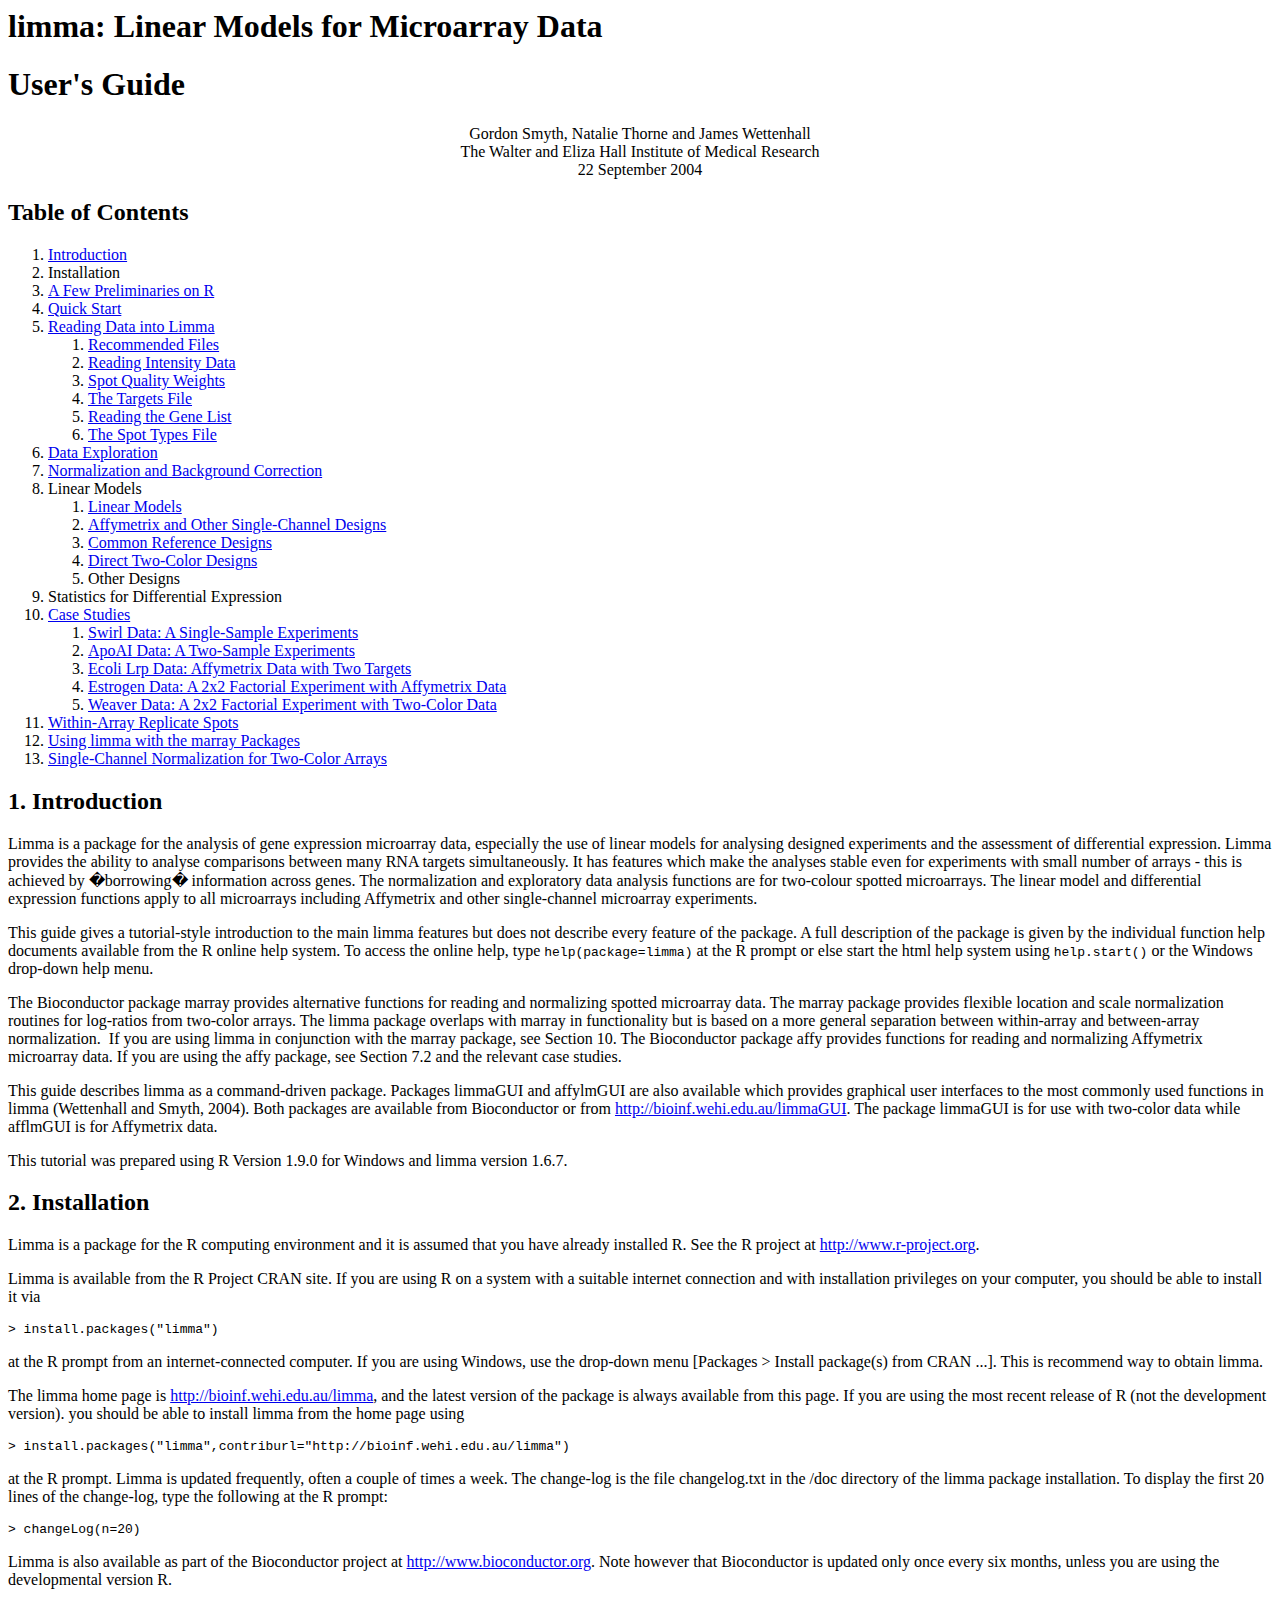
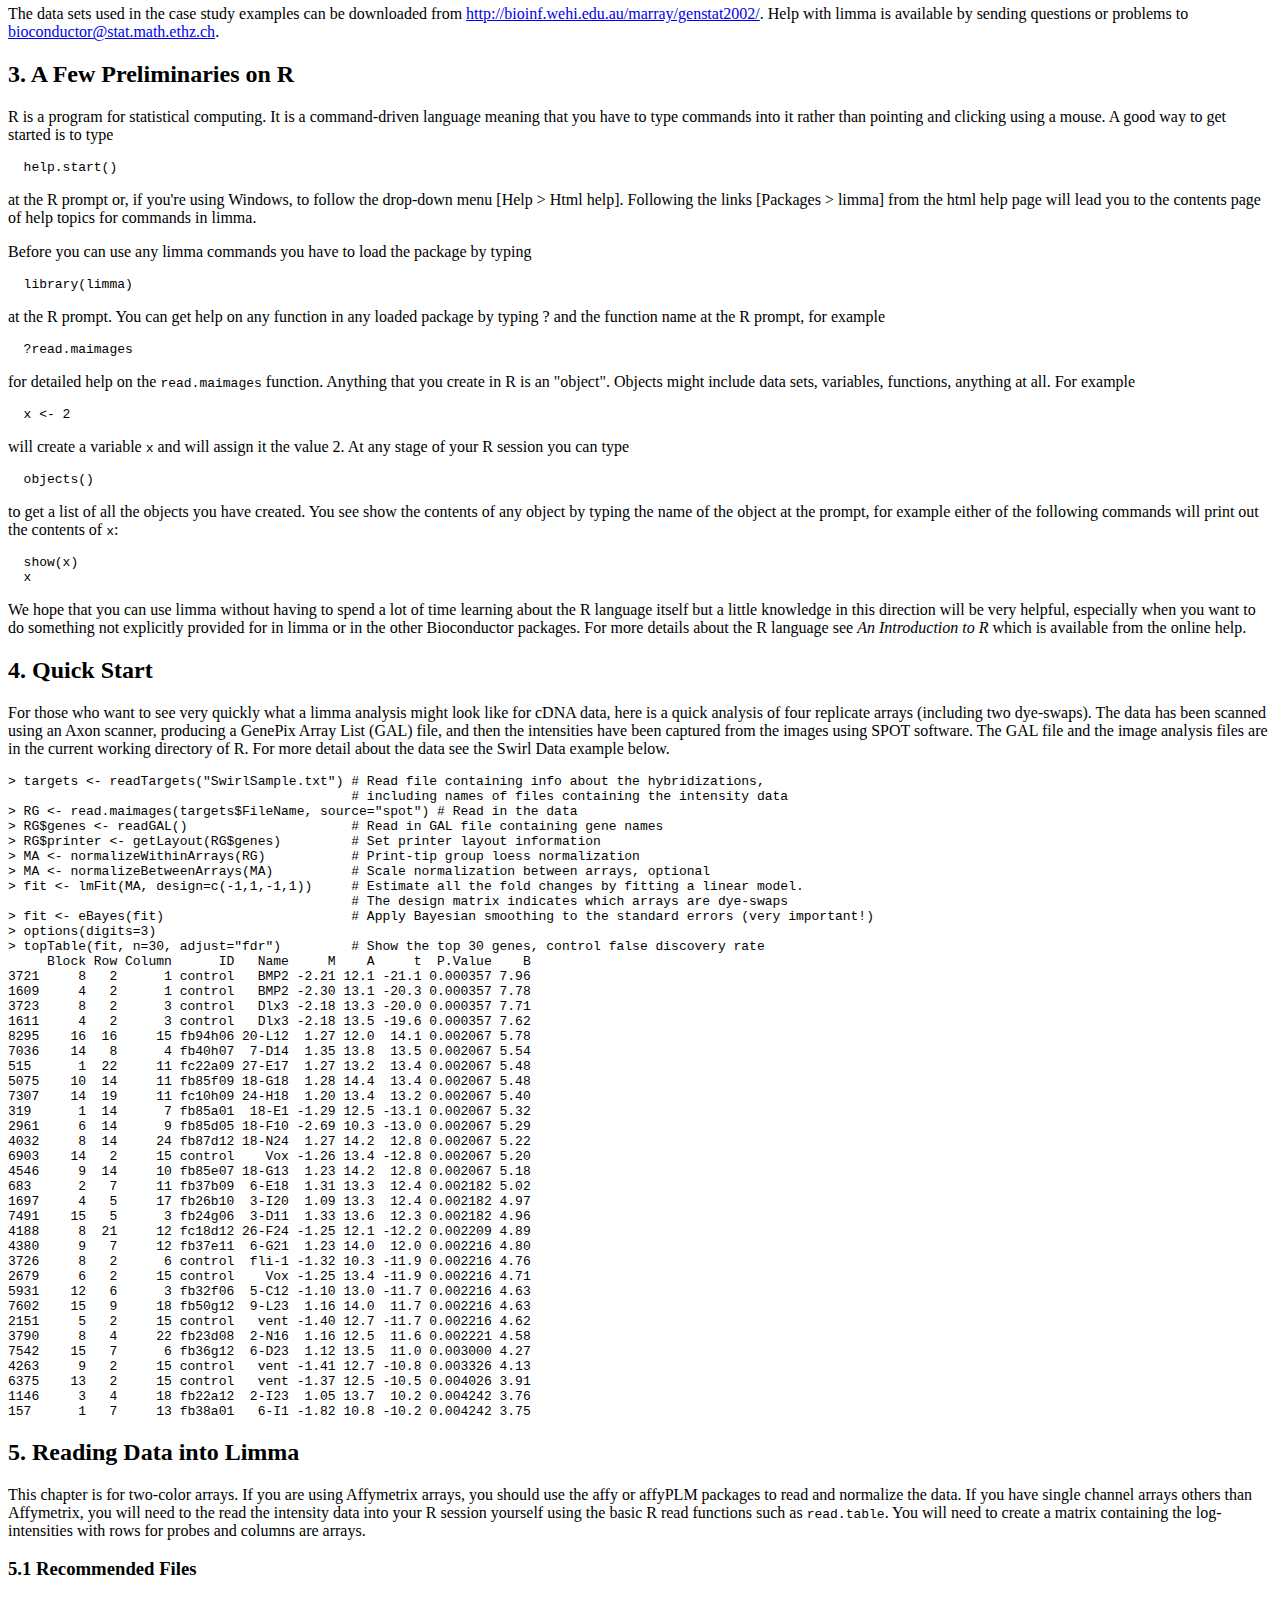
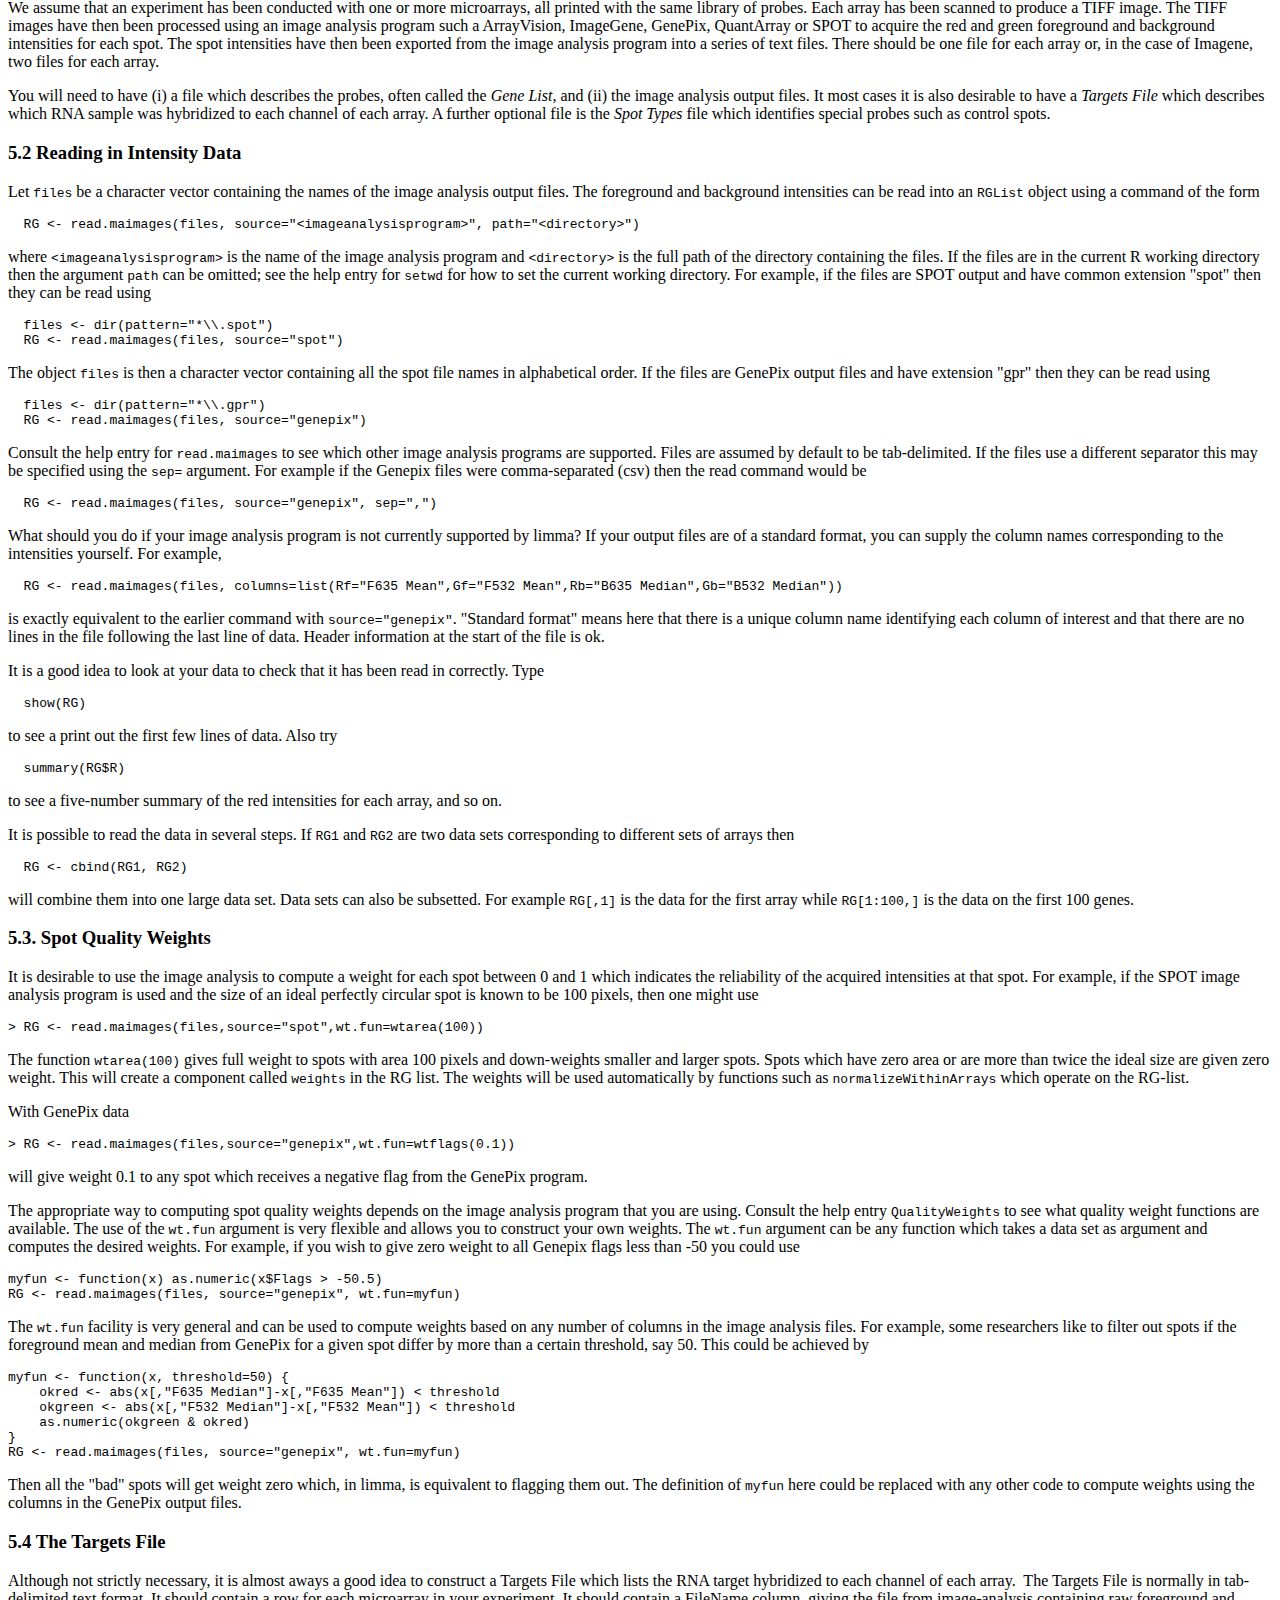
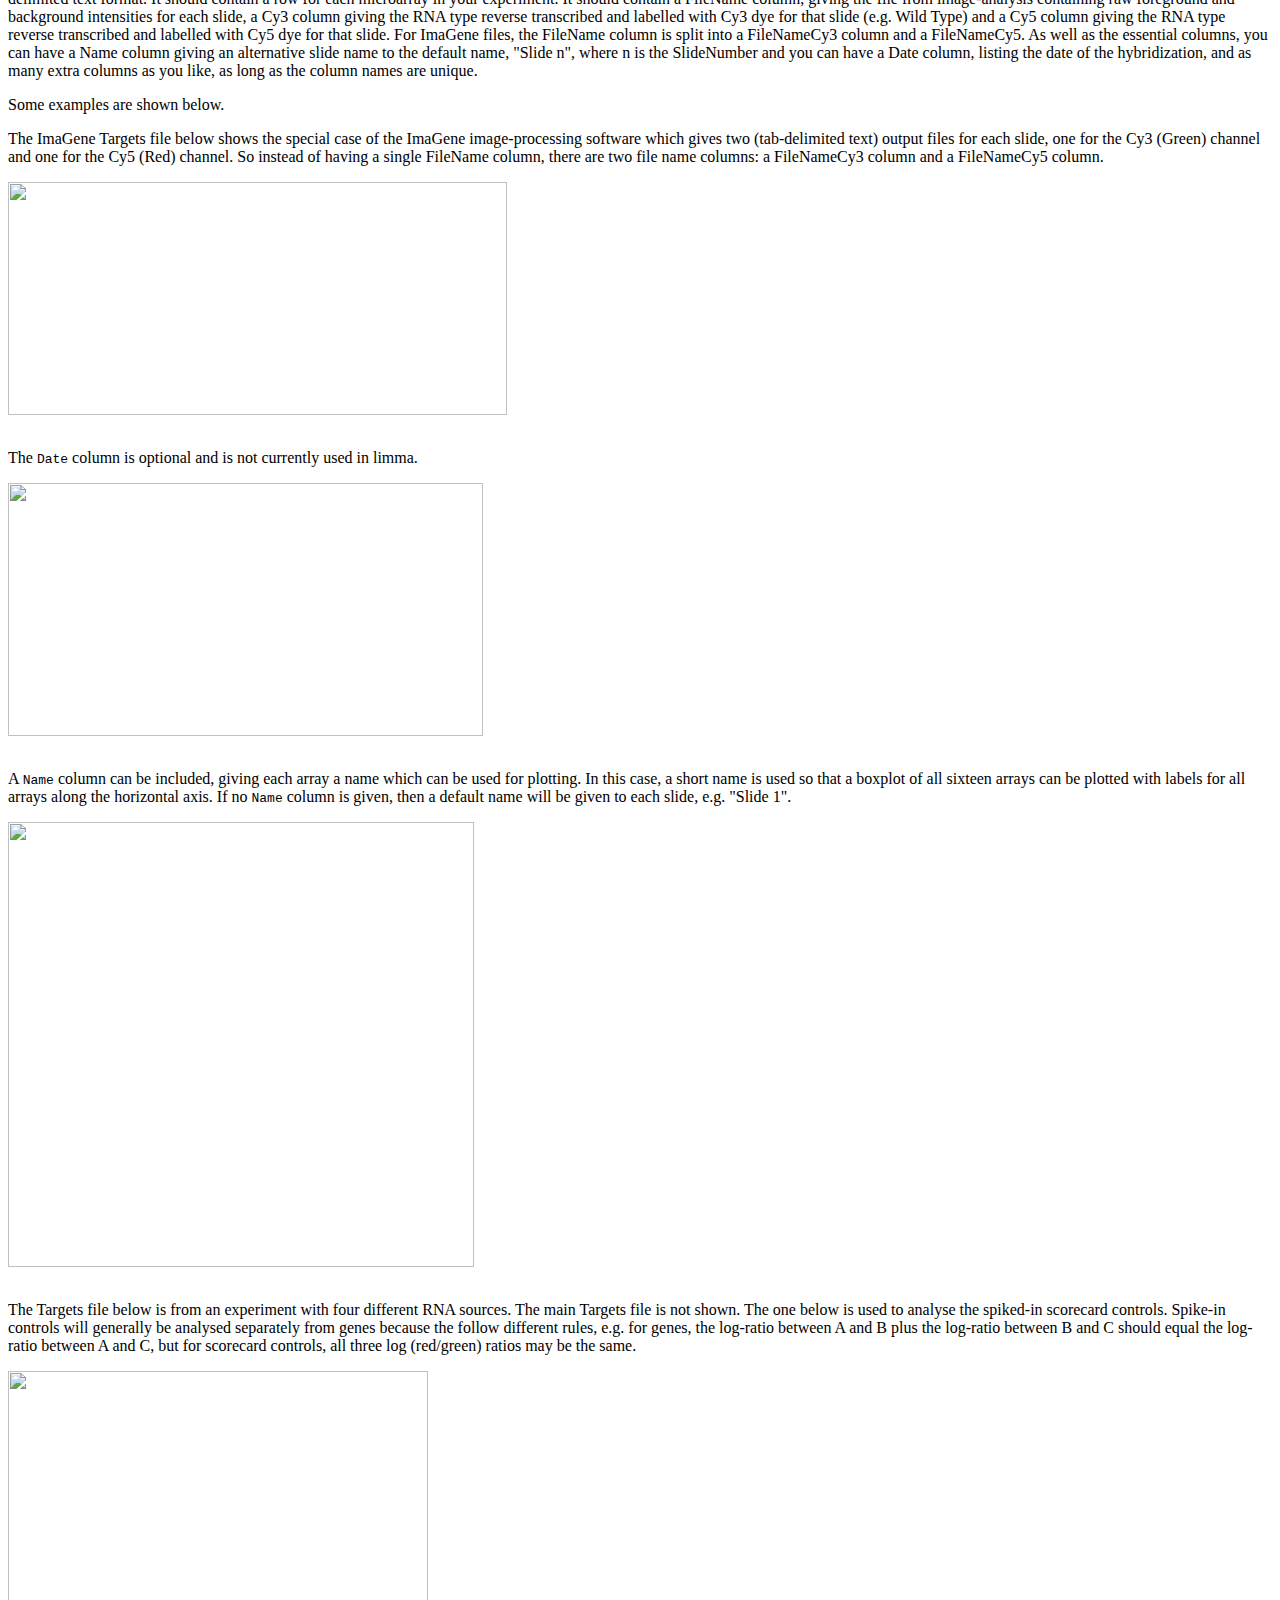
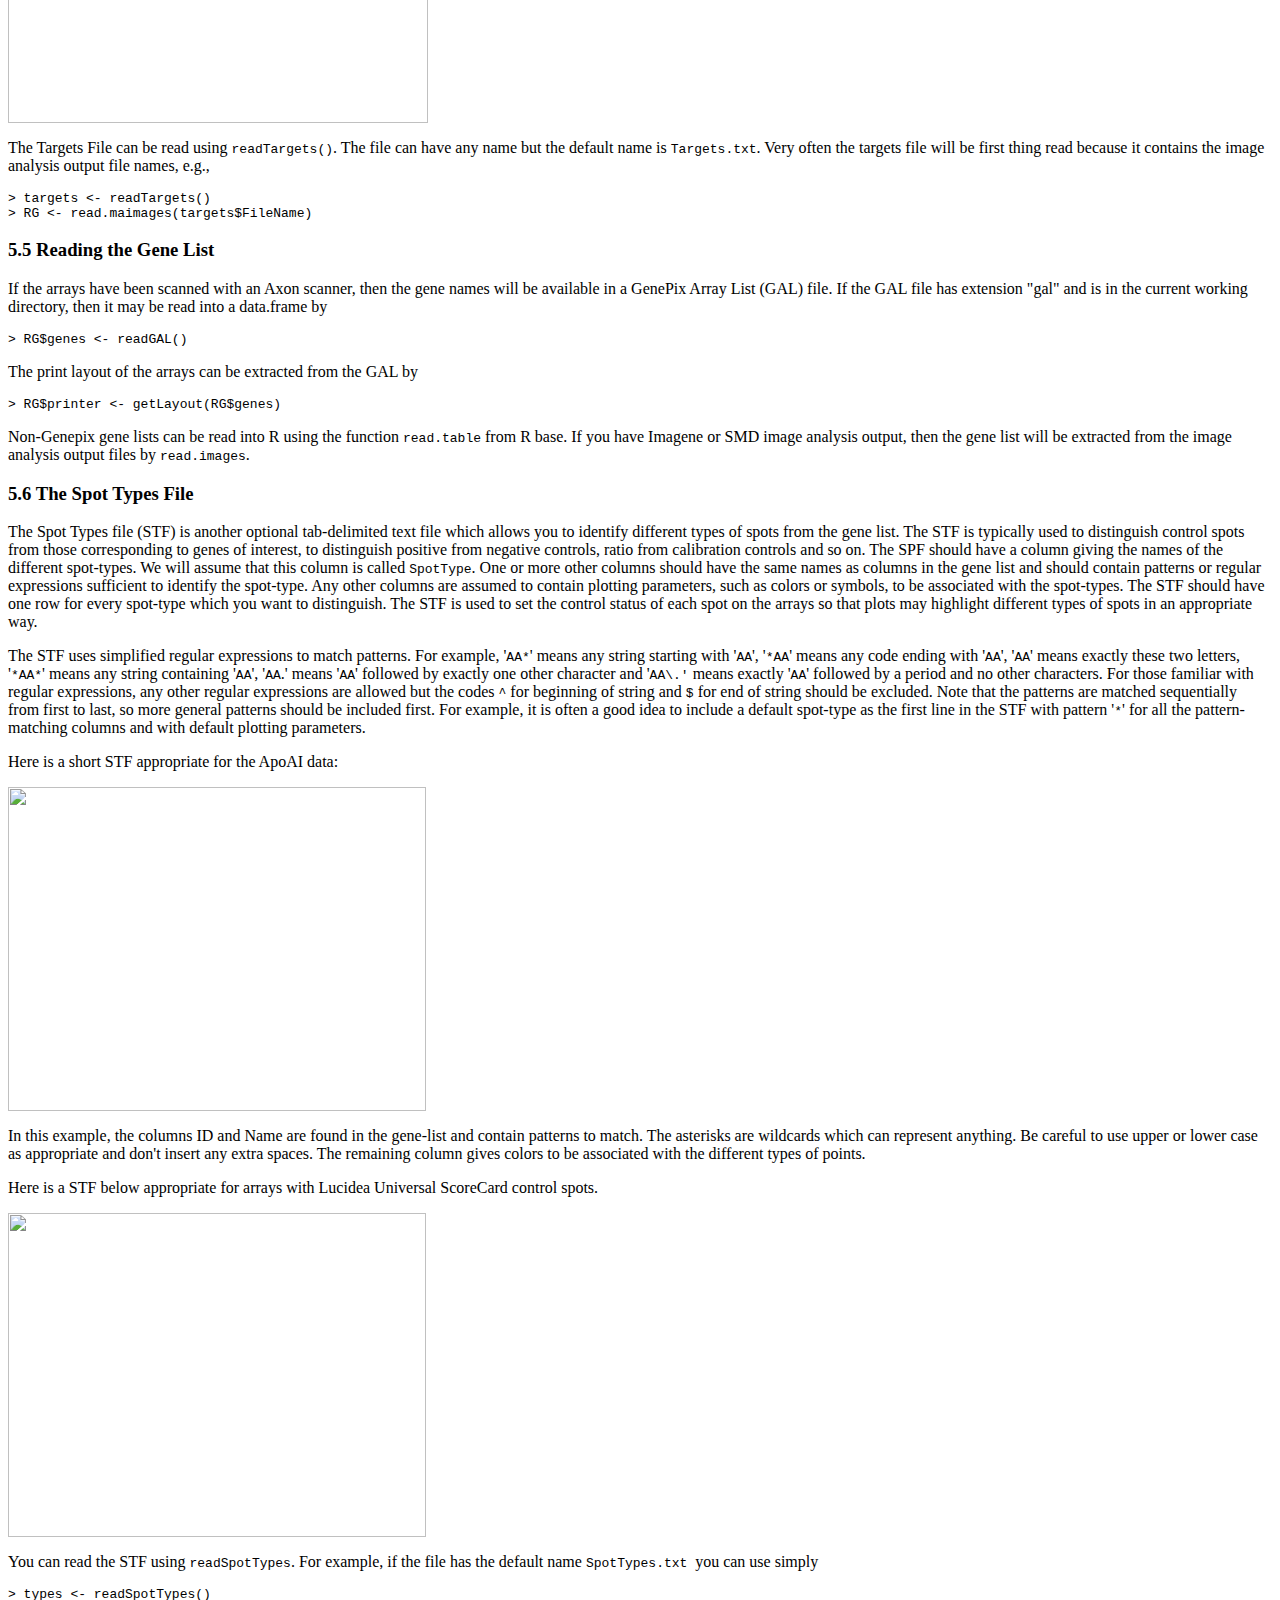
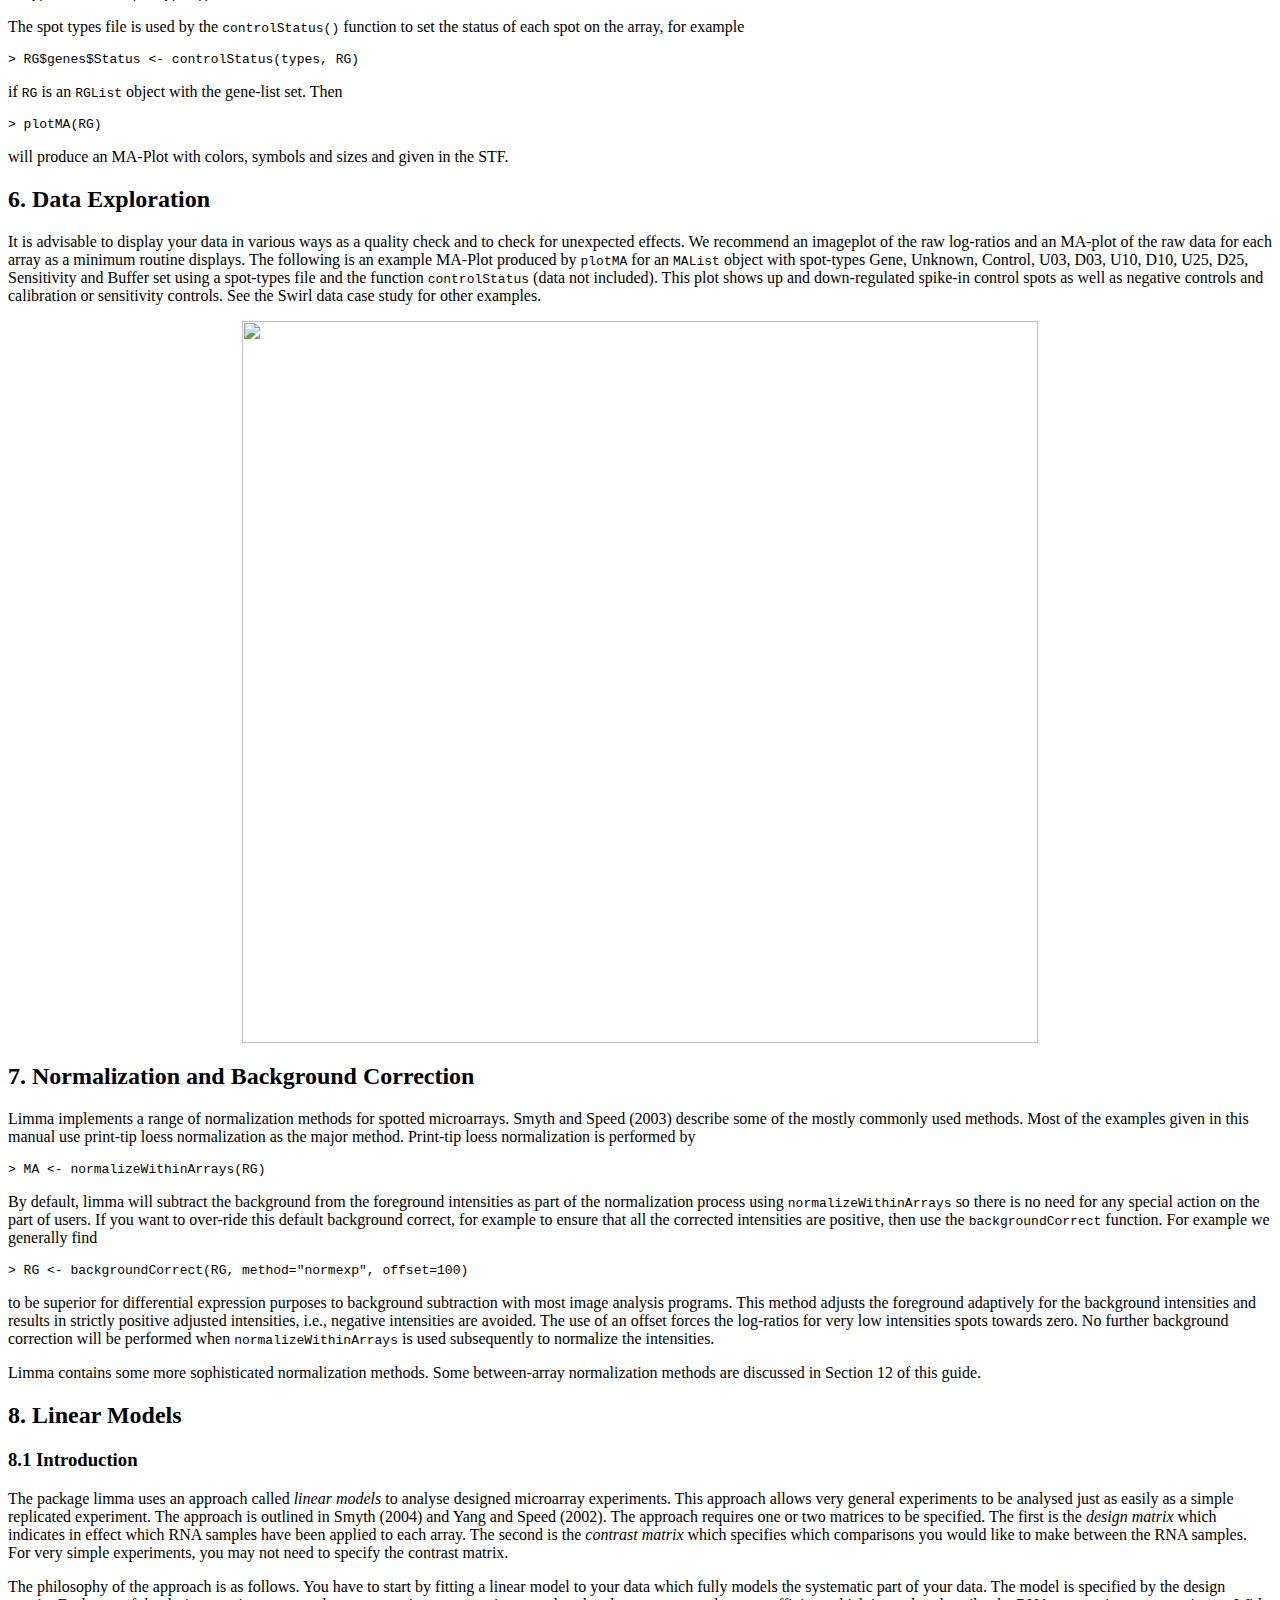
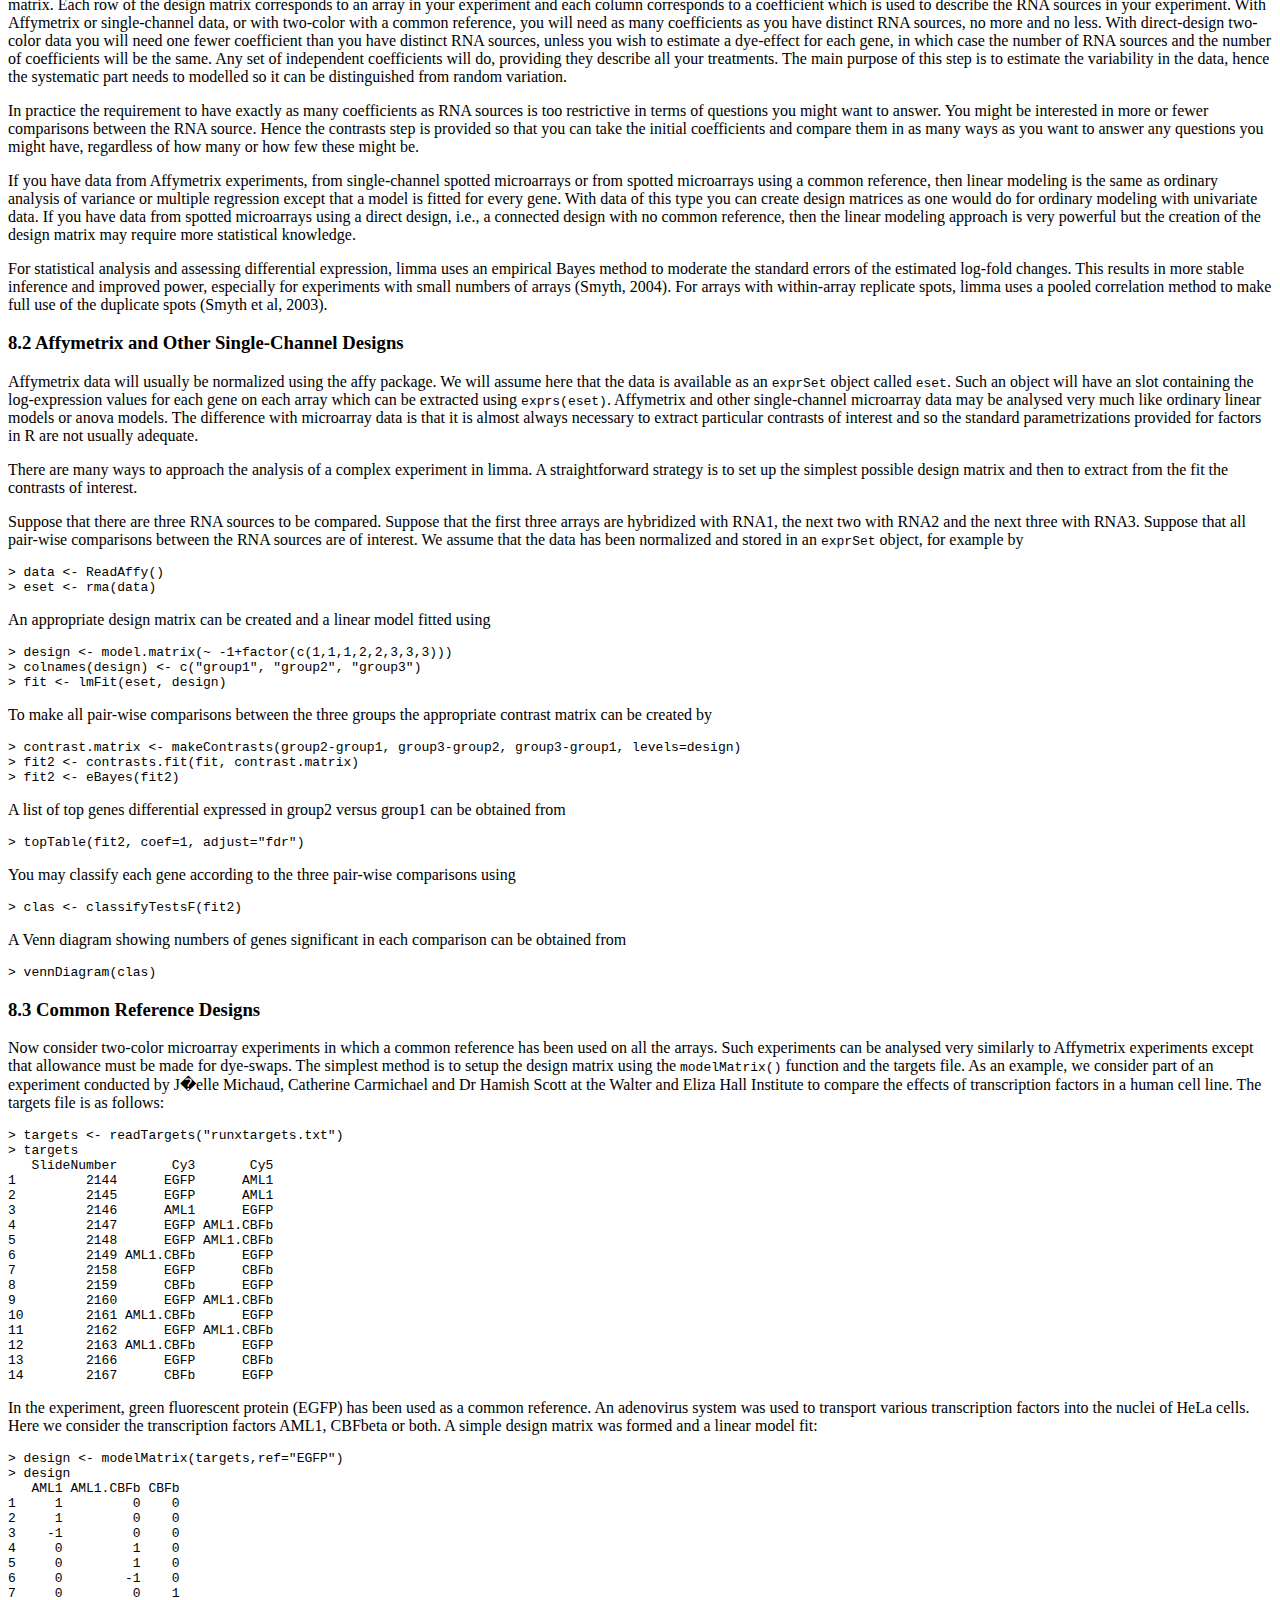
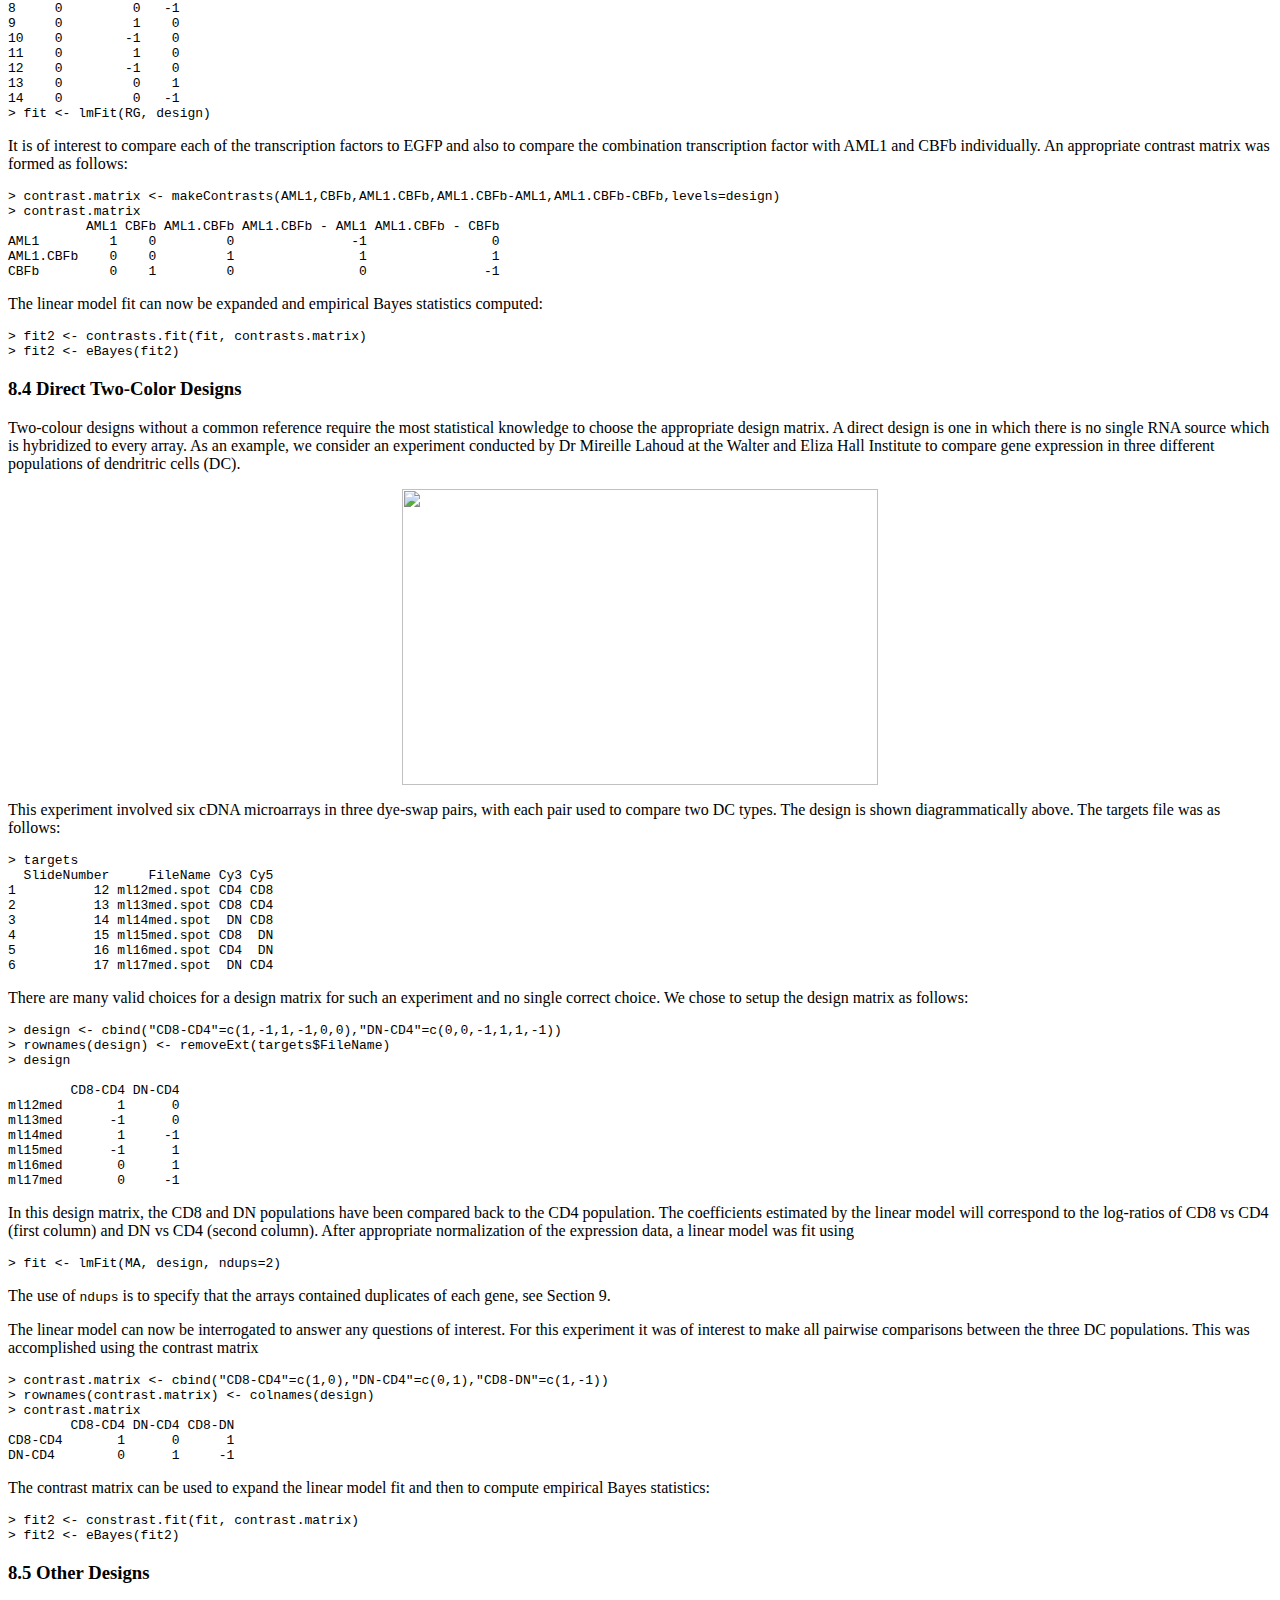
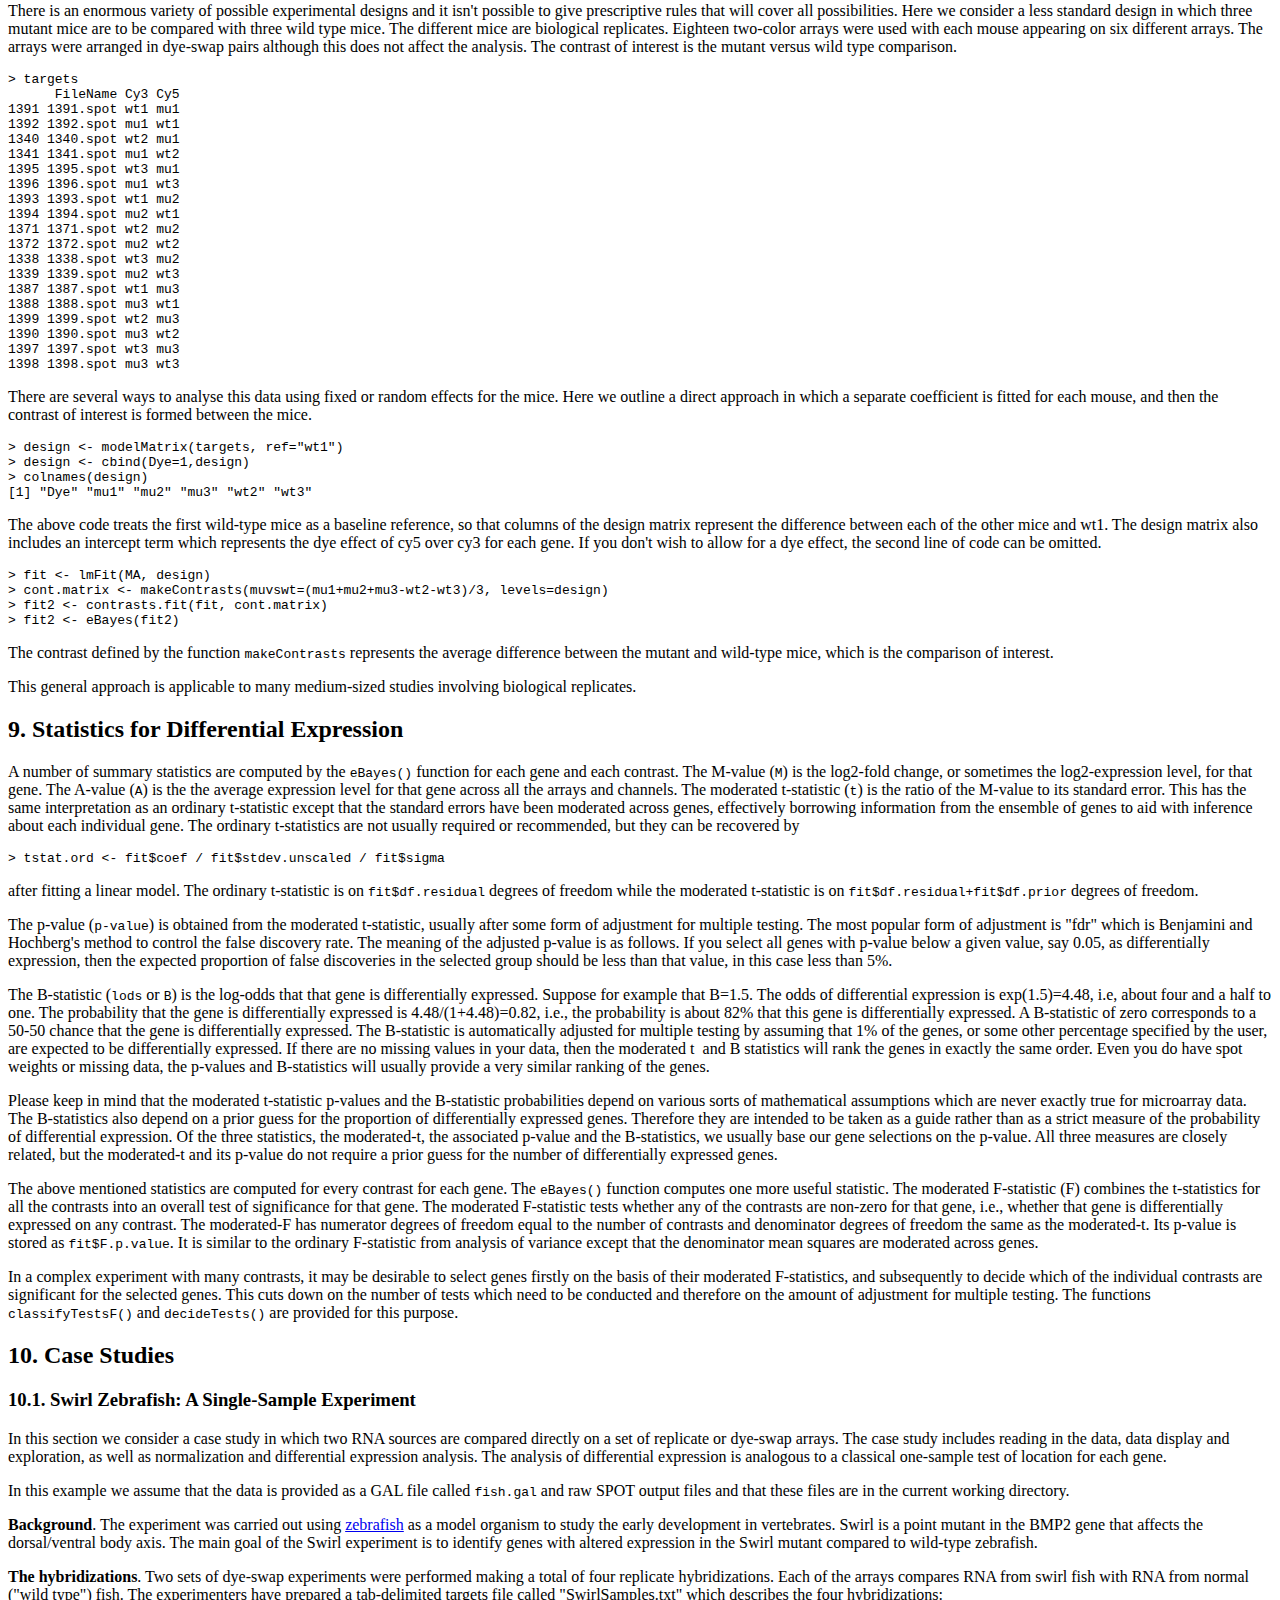
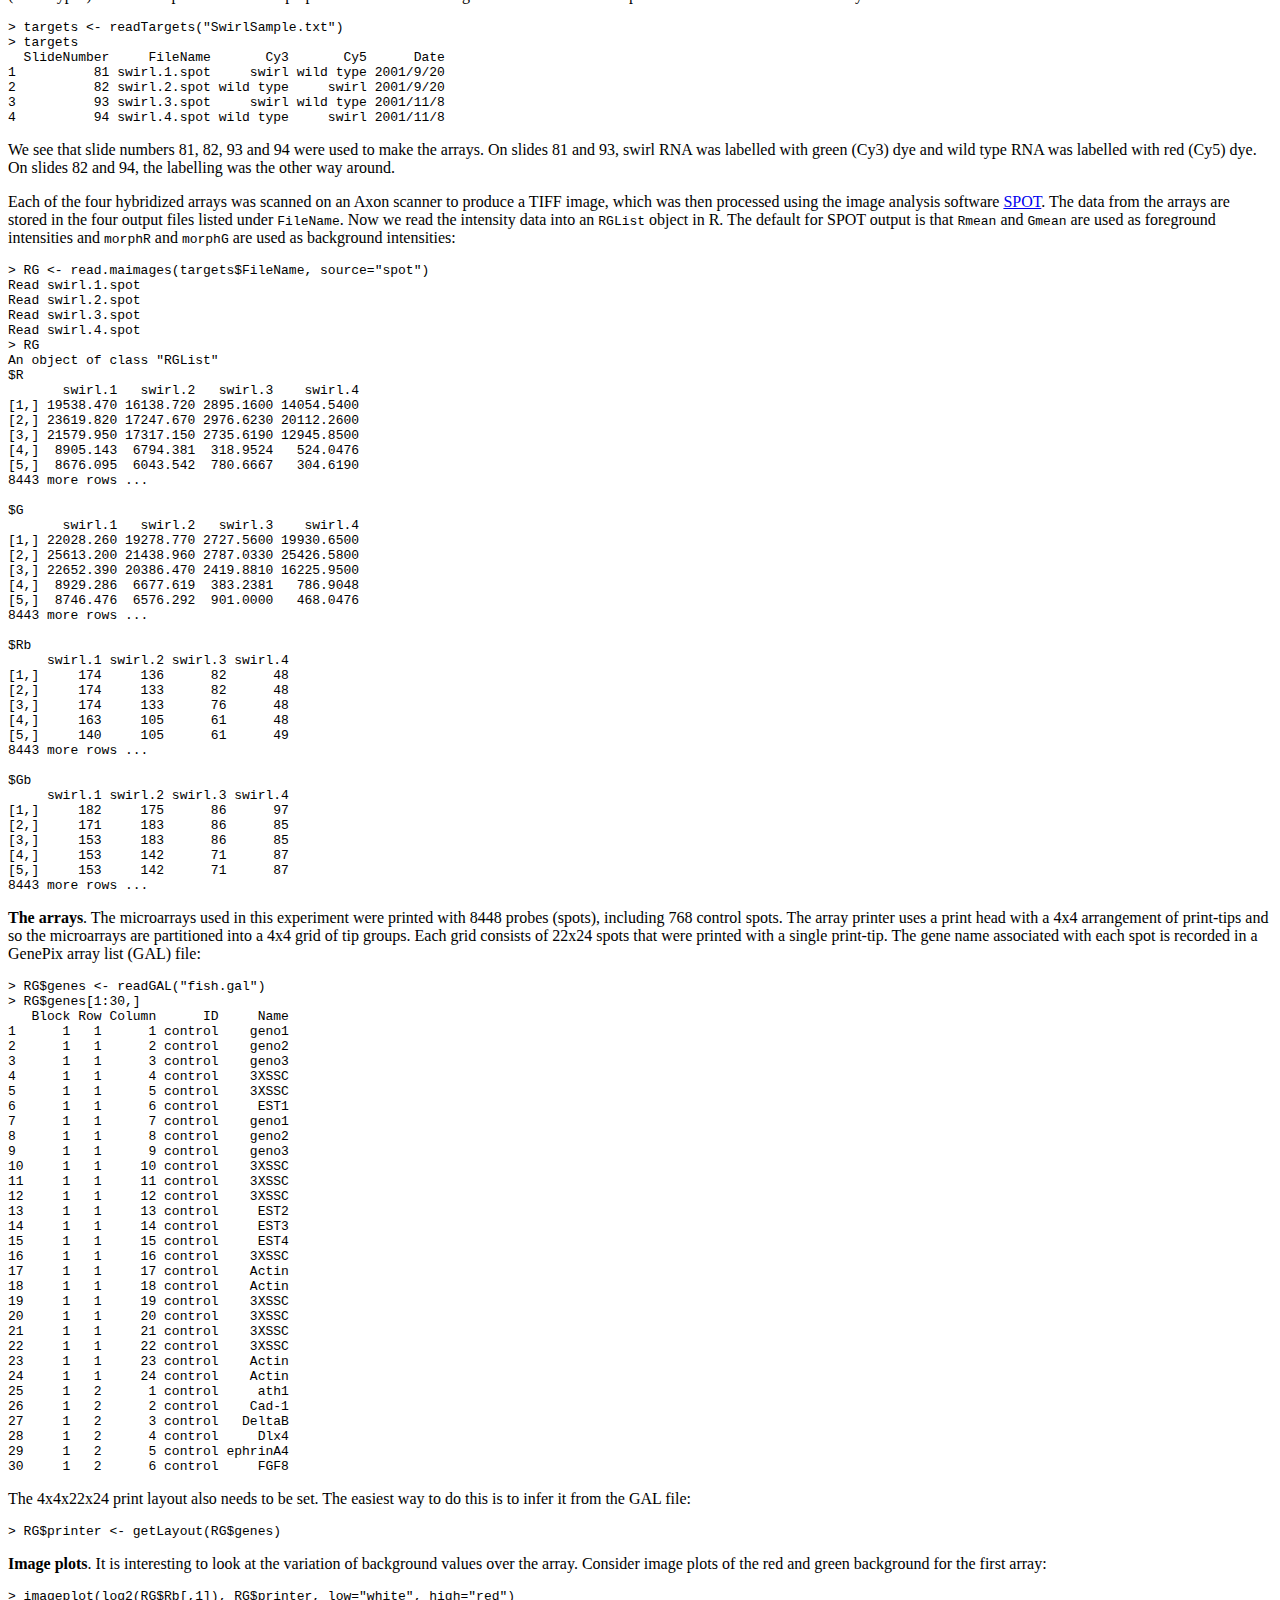
==== commit c8999855: "version 1.7.9" ====
--- a/inst/doc/usersguide.html
+++ b/inst/doc/usersguide.html
@@ -14,7 +14,7 @@
 <p align="center">Gordon Smyth, Natalie Thorne and James Wettenhall<br>
 The
 Walter and Eliza Hall Institute of Medical Research<br>
-<!--webbot bot="Timestamp" S-Type="EDITED" S-Format="%d %B %Y" startspan -->18 September 2004<!--webbot bot="Timestamp" i-checksum="39506" endspan --></p>
+<!--webbot bot="Timestamp" S-Type="EDITED" S-Format="%d %B %Y" startspan -->22 September 2004<!--webbot bot="Timestamp" i-checksum="39495" endspan --></p>
 
 <h2>Table of Contents</h2>
 
@@ -35,7 +35,7 @@
   </li>
   <li><a href="#DataExploration">Data Exploration</a></li>
   <li><a href="#Normalization">Normalization and Background Correction</a></li>
-  <li><a href="#DifferentialExpression">Differential Expression</a><ol>
+  <li>Linear Models<ol>
   <li><a href="#LinearModels">Linear Models</a></li>
   <li><a href="#AffymetrixDesigns">Affymetrix and Other Single-Channel Designs</a></li>
   <li><a href="#CommonReferenceDesigns">Common Reference Designs</a></li>
@@ -44,6 +44,7 @@
 </ol>
 
   </li>
+  <li>Statistics for Differential Expression</li>
   <li><a href="#CaseStudies">Case Studies</a><ol>
   <li><a href="#Swirl">Swirl Data: A Single-Sample Experiments</a></li>
   <li><a href="#ApoAI">ApoAI Data: A Two-Sample Experiments</a></li>
@@ -125,7 +126,8 @@
 <p>at the R prompt. Limma is updated frequently, often a couple 
 of times a week. The change-log is the file changelog.txt in the /doc directory 
 of the limma package installation. To display the first 20 lines of the 
-change-log, type the following at the R prompt:<pre>  writeLines(readLines(file.path(.find.package(&quot;limma&quot;),&quot;doc&quot;,&quot;changelog.txt&quot;),n=20))</pre>
+change-log, type the following at the R prompt:
+<pre>&gt; changeLog(n=20)</pre>
 <p>Limma is also available as part of the Bioconductor project at
 <a href="http://www.bioconductor.org">http://www.bioconductor.org</a>. Note 
 however that Bioconductor is updated only once every six months, unless you are 
@@ -346,7 +348,7 @@
 replaced with any other code to compute weights using the columns in the GenePix 
 output files.</p>
 <h3>5<a name="TargetsFile">.4 The Targets File</a></h3>
-<p>Although not strictly necessary, it is usually a good idea to construct a 
+<p>Although not strictly necessary, it is almost aways a good idea to construct a 
 Targets File which lists the RNA target hybridized to each channel of each 
 array.&nbsp;  The Targets File is normally in tab-delimited text format.  It should contain a  row for each microarray 
 in your experiment. It should contain a FileName column, giving the file from
@@ -475,17 +477,20 @@
 normalizeWithinArrays</code> so there is no need for any special action on the 
 part of users. If you want to over-ride this default background correct, for 
 example to ensure that all the corrected intensities are positive, then use the
-<code>backgroundCorrect</code> function. For example use</p>
-<pre>&gt; RG &lt;- backgroundCorrect(RG, method=&quot;minimum&quot;)</pre>
-<p>to reset zero or negative intensities to half the value of the minimum value 
-of the positive intensities. No further background correction will be performed 
+<code>backgroundCorrect</code> function. For example we generally find</p>
+<pre>&gt; RG &lt;- backgroundCorrect(RG, method=&quot;normexp&quot;, offset=100)</pre>
+<p>to be superior for differential expression purposes to background subtraction 
+with most image analysis programs. This method adjusts the foreground adaptively 
+for the background intensities and results in strictly positive adjusted 
+intensities, i.e., negative intensities are avoided. The use of an offset forces 
+the log-ratios for very low intensities spots towards zero. No further background correction will be performed 
 when <code>normalizeWithinArrays</code> is used subsequently to normalize the 
 intensities.</p>
-<p>Limma contains some more sophisticated normalization methods. Normalization 
-of absolute expression levels as well as just log-ratios is covered in Section 
-11 of this guide.</p>
-<h2>8<a name="DifferentialExpression">. Differential Expression</a></h2>
-<h3>8<a name="LinearModels">.1 Linear Models</a></h3>
+<p>Limma contains some more sophisticated normalization methods. Some 
+between-array normalization methods are discussed in Section 
+12 of this guide.</p>
+<h2>8<a name="DifferentialExpression">. Linear Models</a></h2>
+<h3>8<a name="LinearModels">.1 Introduction</a></h3>
 <p>The package limma uses an approach called <i>linear models</i> to analyse 
 designed microarray experiments. This approach allows very general experiments 
 to be analysed just as easily as a simple replicated experiment. The approach is 
@@ -495,6 +500,26 @@
 second is the <i>contrast matrix</i> which specifies which comparisons you would 
 like to make between the RNA samples. For very simple experiments, you may not 
 need to specify the contrast matrix.</p>
+<p>The philosophy of the approach is as follows. You have to start by fitting a 
+linear model to your data which fully models the systematic part of your data. 
+The model is specified by the design matrix. Each row of the design matrix 
+corresponds to an array in your experiment and each column corresponds to a 
+coefficient which is used to describe the RNA sources in your experiment. With 
+Affymetrix or single-channel data, or with two-color with a common reference, 
+you will need as many coefficients as you have distinct RNA sources, no more and 
+no less. With direct-design two-color data you will need one fewer coefficient 
+than you have distinct RNA sources, unless you wish to estimate a dye-effect for 
+each gene, in which case the number of RNA sources and the number of 
+coefficients will be the same. Any set of independent coefficients will do, 
+providing they describe all your treatments. The main purpose of this step is to 
+estimate the variability in the data, hence the systematic part needs to 
+modelled so it can be distinguished from random variation. </p>
+<p>In practice the requirement to have exactly as many coefficients as RNA 
+sources is too restrictive in terms of questions you might want to answer. You 
+might be interested in more or fewer comparisons between the RNA source. Hence 
+the contrasts step is provided so that you can take the initial coefficients and 
+compare them in as many ways as you want to answer any questions you might have, 
+regardless of how many or how few these might be.</p>
 <p>If you have data from Affymetrix experiments, from single-channel spotted 
 microarrays or from spotted microarrays using a common reference, then linear 
 modeling is the same as ordinary analysis of variance or multiple regression 
@@ -612,7 +637,8 @@
 &gt; fit2 &lt;- eBayes(fit2)</pre>
 <h3>8<a name="DirectDesigns">.4 Direct Two-Color Designs</a></h3>
 <p>Two-colour designs without a common reference require the most statistical 
-knowledge to choose the appropriate design matrix. As an example, we consider an 
+knowledge to choose the appropriate design matrix. A direct design is one in 
+which there is no single RNA source which is hybridized to every array. As an example, we consider an 
 experiment conducted by Dr Mireille Lahoud at the Walter and Eliza Hall 
 Institute to compare gene expression in three different populations of 
 dendritric cells (DC).</p>
@@ -695,8 +721,8 @@
 the mice. Here we outline a direct approach in which a separate coefficient is 
 fitted for each mouse, and then the contrast of interest is formed between the 
 mice.</p>
-<pre><font size="3">design &lt;- modelMatrix(targets, ref=&quot;wt1&quot;)
-design &lt;- cbind(Dye=1,design)
+<pre><font size="3">&gt; design &lt;- modelMatrix(targets, ref=&quot;wt1&quot;)
+&gt; design &lt;- cbind(Dye=1,design)
 &gt; colnames(design)
 [1] &quot;Dye&quot; &quot;mu1&quot; &quot;mu2&quot; &quot;mu3&quot; &quot;wt2&quot; &quot;wt3&quot;</font></pre>
 <p>The above code treats the first wild-type mice as a baseline reference, so 
@@ -704,17 +730,82 @@
 other mice and  wt1. The design matrix also includes an intercept term which 
 represents the dye effect of cy5 over cy3 for each gene. If you don't wish to 
 allow for a dye effect, the second line of code can be omitted.</p>
-<pre><font size="3">fit &lt;- lmFit(MA, design)
-cont.matrix &lt;- makeContrasts(muvswt=(mu1+mu2+mu3-wt2-wt3)/3, levels=design)
-fit2 &lt;- contrasts.fit(fit, cont.matrix)
-fit2 &lt;- eBayes(fit2)</font></pre>
+<pre><font size="3">&gt; fit &lt;- lmFit(MA, design)
+&gt; cont.matrix &lt;- makeContrasts(muvswt=(mu1+mu2+mu3-wt2-wt3)/3, levels=design)
+&gt; fit2 &lt;- contrasts.fit(fit, cont.matrix)
+&gt; fit2 &lt;- eBayes(fit2)</font></pre>
 <p>The contrast defined by the function <code>makeContrasts</code> represents 
 the average difference between the mutant and wild-type mice, which is the 
 comparison of interest.</p>
 <p>This general approach is applicable to many medium-sized studies involving 
 biological replicates.</p>
-<h2>9<a name="CaseStudies">. Case Studies</a></h2>
-<h3>9<a name="Swirl">.1. Swirl Zebrafish: A Single-Sample Experiment</a></h3>
+<h2>9. Statistics for Differential Expression</h2>
+<p>A number of summary statistics are computed by the <code>eBayes()</code> 
+function for each gene and each contrast. The M-value (<code>M</code>) is the 
+log2-fold change, or sometimes the log2-expression level, for that gene. The 
+A-value (<code>A</code>) is the the average expression level for that gene 
+across all the arrays and channels. The moderated t-statistic (<code>t</code>) 
+is the ratio of the M-value to its standard error. This has the same 
+interpretation as an ordinary t-statistic except that the standard errors have 
+been moderated across genes, effectively borrowing information from the ensemble 
+of genes to aid with inference about each individual gene. The ordinary 
+t-statistics are not usually required or recommended, but they can be recovered 
+by</p>
+<pre>&gt; tstat.ord &lt;- fit$coef / fit$stdev.unscaled / fit$sigma</pre>
+<p>after fitting a linear model. The ordinary t-statistic is on <code>
+fit$df.residual</code> degrees of freedom while the moderated t-statistic is on
+<code>fit$df.residual+fit$df.prior</code> degrees of freedom.</p>
+<p>The p-value (<code>p-value</code>) is obtained from the moderated 
+t-statistic, usually after some form of adjustment for multiple testing. The 
+most popular form of adjustment is &quot;fdr&quot; which is Benjamini and Hochberg's 
+method to control the false discovery rate. The meaning of the adjusted p-value 
+is as follows. If you select all genes with p-value below a given value, say 
+0.05, as differentially expression, then the expected proportion of false 
+discoveries in the selected group should be less than that value, in this case 
+less than 5%.</p>
+<p>The B-statistic (<code>lods</code> or <code>B</code>) is the log-odds 
+that that gene is differentially expressed. Suppose for example that B=1.5. The 
+odds of differential expression is exp(1.5)=4.48, i.e, about four and a half to 
+one. The probability that the gene is differentially expressed is 
+4.48/(1+4.48)=0.82, i.e., the probability is about 82% that this gene is 
+differentially expressed. A B-statistic of zero corresponds to a 50-50 chance 
+that the gene is differentially expressed. The B-statistic is automatically 
+adjusted for multiple testing by assuming that 1% of the genes, or some other 
+percentage specified by the user, are expected to be differentially expressed. 
+If there are no missing values in your data, then the moderated t&nbsp; and B 
+statistics will rank the genes in exactly the same order. Even you do have spot 
+weights or missing data, the p-values and B-statistics will usually provide a 
+very similar ranking of the genes.</p>
+<p>Please keep in mind that the moderated t-statistic p-values and the 
+B-statistic probabilities depend on various sorts of mathematical assumptions 
+which are never exactly true for microarray data. The B-statistics also depend 
+on a prior guess for the proportion of differentially expressed genes. Therefore 
+they are intended to be taken as a guide rather than as a strict measure of the 
+probability of differential expression. Of the three statistics, the 
+moderated-t, the associated p-value and the B-statistics, we usually base our 
+gene selections on the p-value. All three measures are closely related, but the 
+moderated-t and its p-value do not require a prior guess for the number of 
+differentially expressed genes.</p>
+<p>The above mentioned statistics are computed for every contrast for each gene. 
+The <code>eBayes()</code> function computes one more useful statistic. The moderated F-statistic (F) combines 
+the t-statistics for all the contrasts into an overall test of significance for 
+that gene. The 
+moderated F-statistic tests whether any of the contrasts are non-zero for that 
+gene, i.e., whether that gene is differentially expressed on any contrast. The 
+moderated-F has numerator degrees of freedom equal to the number of contrasts 
+and denominator degrees of freedom the same as the moderated-t. Its p-value is 
+stored as <code>fit$F.p.value</code>. It is similar to the ordinary F-statistic 
+from analysis of variance except that the denominator mean squares are 
+moderated across genes.</p>
+<p>In a complex experiment with many contrasts, it may be desirable to select 
+genes firstly on the basis of their moderated F-statistics, and subsequently to 
+decide which of the individual contrasts are significant for the selected genes. 
+This cuts down on the number of tests which need to be conducted and therefore 
+on the amount of adjustment for multiple testing. The 
+functions <code>classifyTestsF()</code> and <code>decideTests()</code> are 
+provided for this purpose.</p>
+<h2>10<a name="CaseStudies">. Case Studies</a></h2>
+<h3>10<a name="Swirl">.1. Swirl Zebrafish: A Single-Sample Experiment</a></h3>
 
 <p>In this section we consider a case study in which two RNA sources are 
 compared directly on a set of replicate or dye-swap arrays. The case study 
@@ -1027,7 +1118,7 @@
 al (2003) have argued that the Benjamini and Hochberg approach is actually quite 
 stable with respect to dependence between the probes, but this remains a 
 somewhat controversial point.</p>
-<h3>9<a name="ApoAI">.2 ApoAI Knockout Data: A Two-Sample Experiment</a></h3>
+<h3>10<a name="ApoAI">.2 ApoAI Knockout Data: A Two-Sample Experiment</a></h3>
 <p>In this section we consider a case study where two RNA sources are compared 
 through a common reference RNA. The analysis of the log-ratios involves a 
 two-sample comparison of means for each gene.</p>
@@ -1179,7 +1270,7 @@
 &gt; text(fit$coef[top8,2],fit$lods[top8,2],labels=substring(genelist[top8,&quot;NAME&quot;],1,5),cex=0.8,col=&quot;blue&quot;)</pre>
 <p align="center">
 <img border="0" src="apoai/bayes.png" width="693" height="743"></p>
-<h3>9<a name="ecoli">.3 Ecoli Lrp Data: Affymetrix Data with Two Targets</a></h3>
+<h3>10<a name="ecoli">.3 Ecoli Lrp Data: Affymetrix Data with Two Targets</a></h3>
 <p>The data are from experiments reported in Hung et al (2002) and are available 
 from the www site </p>
 <p>&nbsp; <a href="http://visitor.ics.uci.edu/genex/cybert/tutorial/index.html">http://visitor.ics.uci.edu/genex/cybert/tutorial/index.html</a></p>
@@ -1299,7 +1390,7 @@
 knock-out gene itself is in position four. Many of the genes in the above table, 
 including the ser, glt, liv, opp, lys, ilv and fim families, are known targets 
 of lrp. </p>
-<h3>9<a name="Estrogen">.4 Estrogen Data: A 2x2 Factorial Experiment with Affymetrix Arrays</a></h3>
+<h3>10<a name="Estrogen">.4 Estrogen Data: A 2x2 Factorial Experiment with Affymetrix Arrays</a></h3>
 <p>This data is from the estrogen package on Bioconductor. A subset of the data 
 is also analysed in the factDesign package vignette. To repeat this case study 
 you will need to have the R packages affy, estrogen and hgu95av2cdf installed.</p>
@@ -1439,7 +1530,7 @@
 6053   35995_at  2.76  8.87  12.7 1.05e-02  6.46
 12455    893_at  1.54 10.95  12.7 1.06e-02  6.45
 10175  40079_at -2.41  8.23 -12.6 1.09e-02  6.42</pre>
-<h3>9<a name="Weaver">.5 Weaver Mutant Data: A 2x2 Factorial Experiment with 
+<h3>10<a name="Weaver">.5 Weaver Mutant Data: A 2x2 Factorial Experiment with 
 Two-Color Data</a></h3>
 <p>This case study considers a more involved analysis in which the sources of 
 RNA have a factorial structure. In this example we assume that data is available as an 
@@ -1563,7 +1654,7 @@
 which are down-regulated (green) in the mutant are those which increase over 
 time in the wild-type. The mutant is not participating in normal development 
 between 11 and 21 days in respect of these genes.</p>
-<h2>10<a name="DuplicateSpots">. Within-Array Replicate Spots</a></h2>
+<h2>11<a name="DuplicateSpots">. Within-Array Replicate Spots</a></h2>
 <p>In this section we consider a case study in which all genes (ESTs and 
 controls) are printed more than once on the array. This means that there is both 
 within-array and between-array replication for each gene. The structure of the 
@@ -1695,10 +1786,10 @@
 &gt; plot(fit$coef,eb$lods,xlab=&quot;Log2 Fold Change&quot;,ylab=&quot;Log Odds&quot;,pch=16,cex=0.2)</pre>
 <p align="center">
 <img border="0" src="bob/volcano.png" width="890" height="590"></p>
-<h2><a name="marray">11. Using limma with the marray Package</a></h2>
+<h2><a name="marray">12. Using limma with the marray Package</a></h2>
 <p>The package marray is 
-designed to read and normalize cDNA data. The marray package concentrates on location and scale normalization
-of M-values and provides some 
+designed to read and normalize cDNA data. The marray package provides location and scale normalization
+of M-values, rather than the within and between-array approach of limma, and provides some 
 normalization methods which are not in limma. Data input using the 
 marray packages produces a data object of class <code>marrayRaw</code>. Normalization using marrayNorm will produce a 
 data object 
@@ -1714,7 +1805,7 @@
 objects:</p>
 <pre>&gt; library(convert)
 &gt; MA &lt;- as(Data, &quot;MAList&quot;)</pre>
-<h2><a name="SingleChannelNormalization">12. Single-Channel Normalization for Two-Color Arrays</a></h2>
+<h2><a name="SingleChannelNormalization">13. Single-Channel Normalization for Two-Color Arrays</a></h2>
 
 <p> We provide a short background on the topic of single-channel
 normalization for two color arrays. Throughout this section the ApoAI
